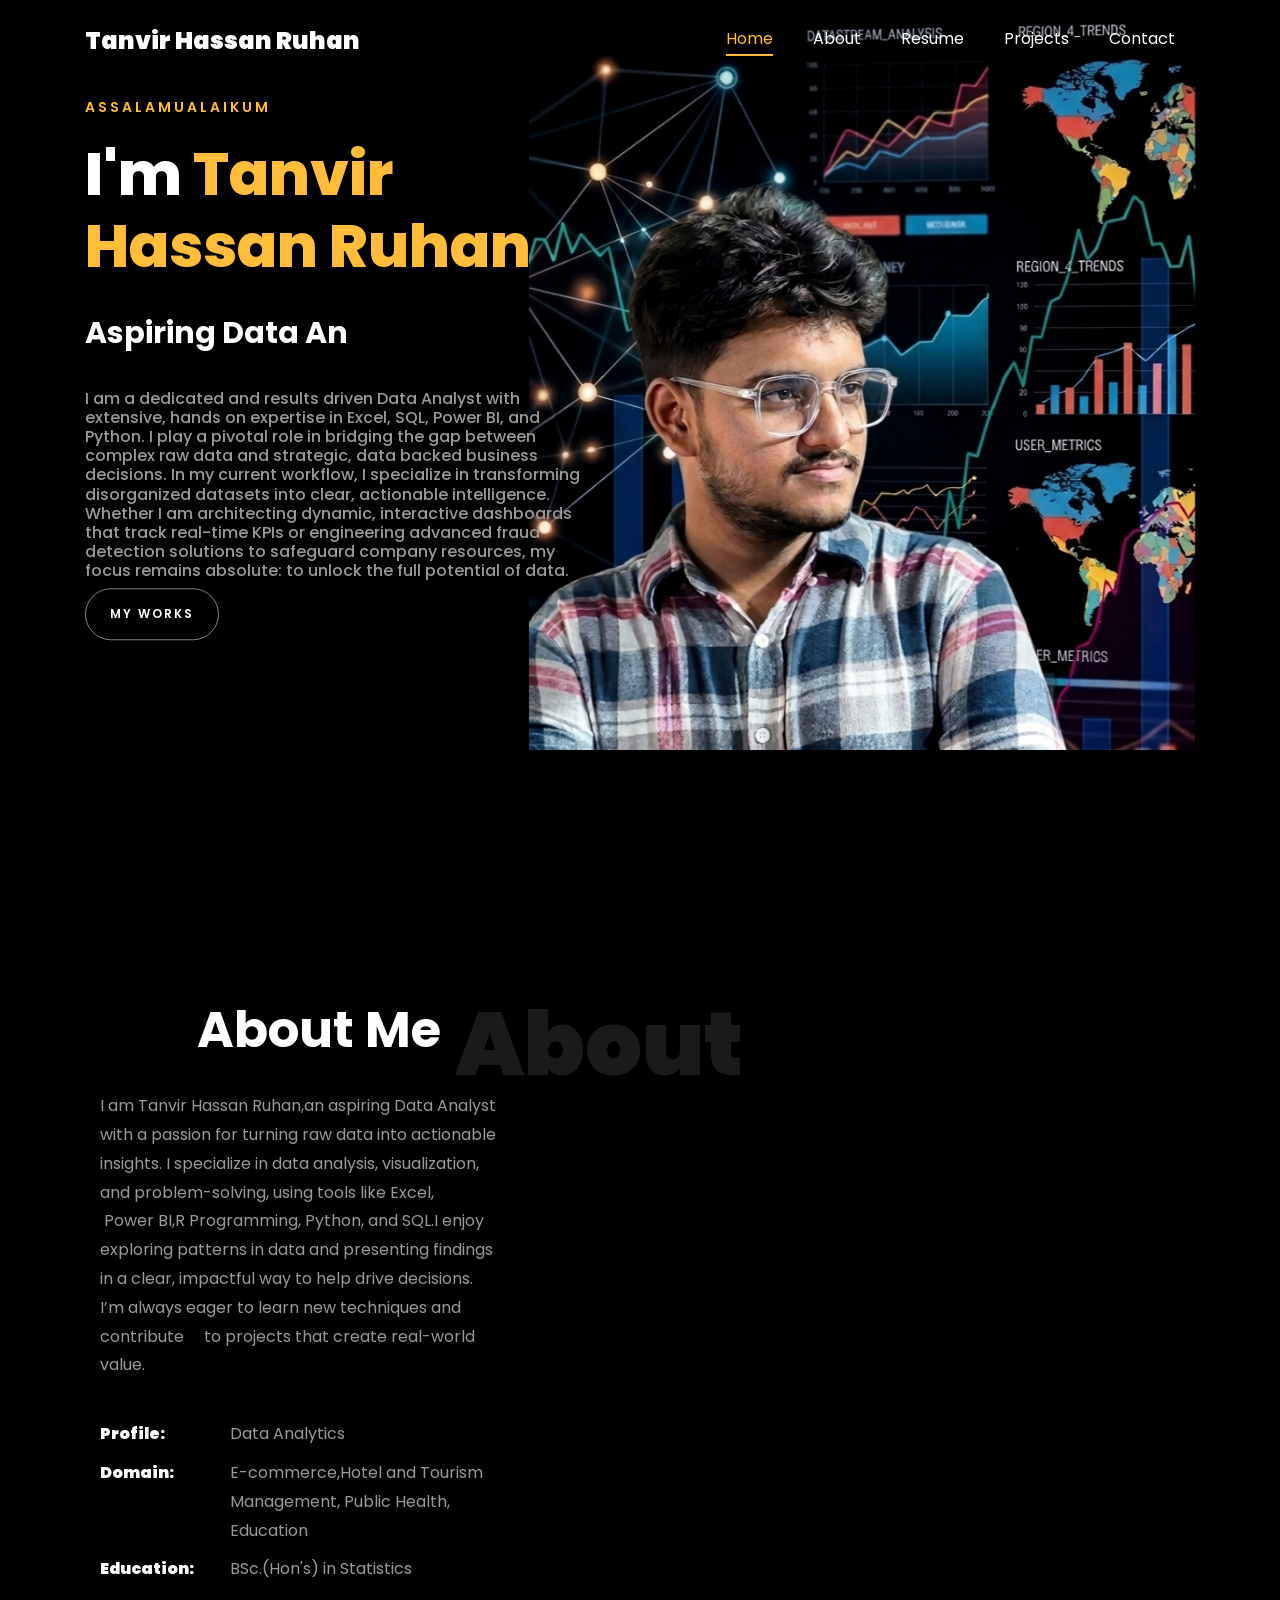
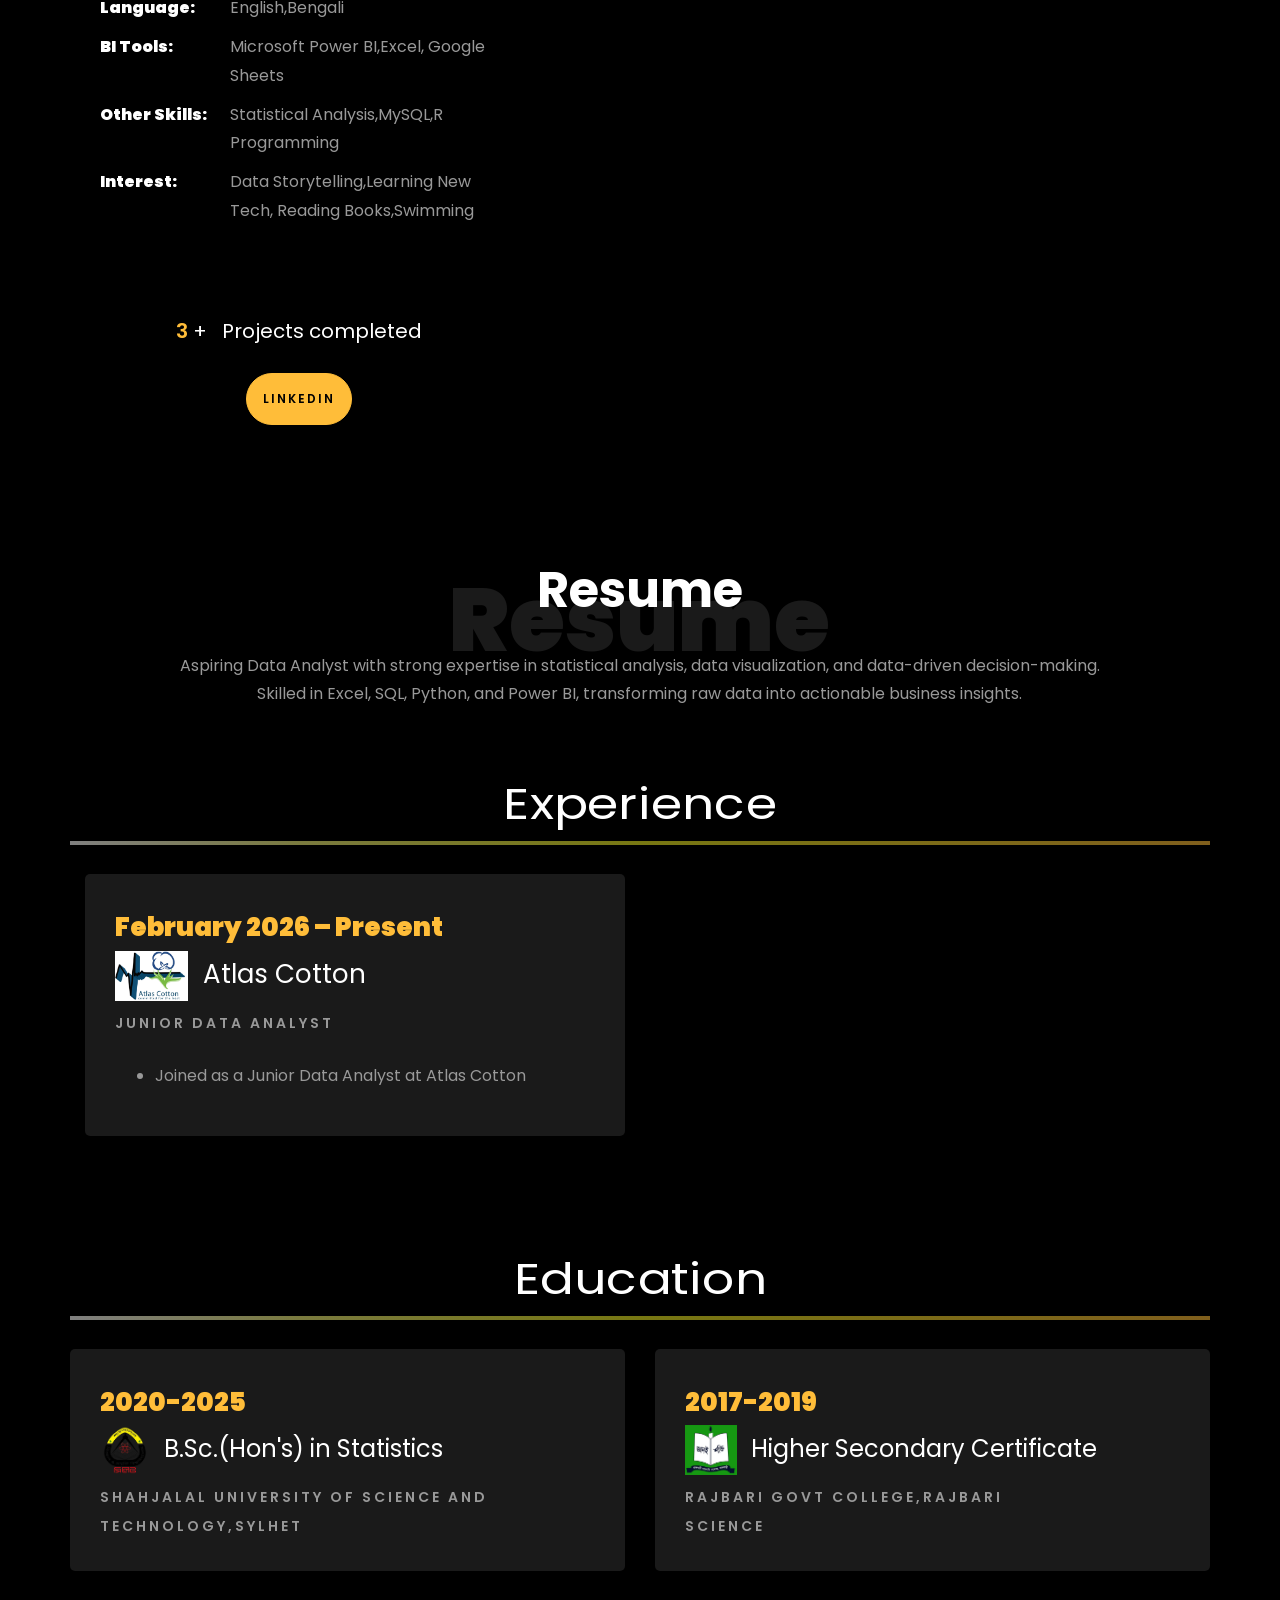
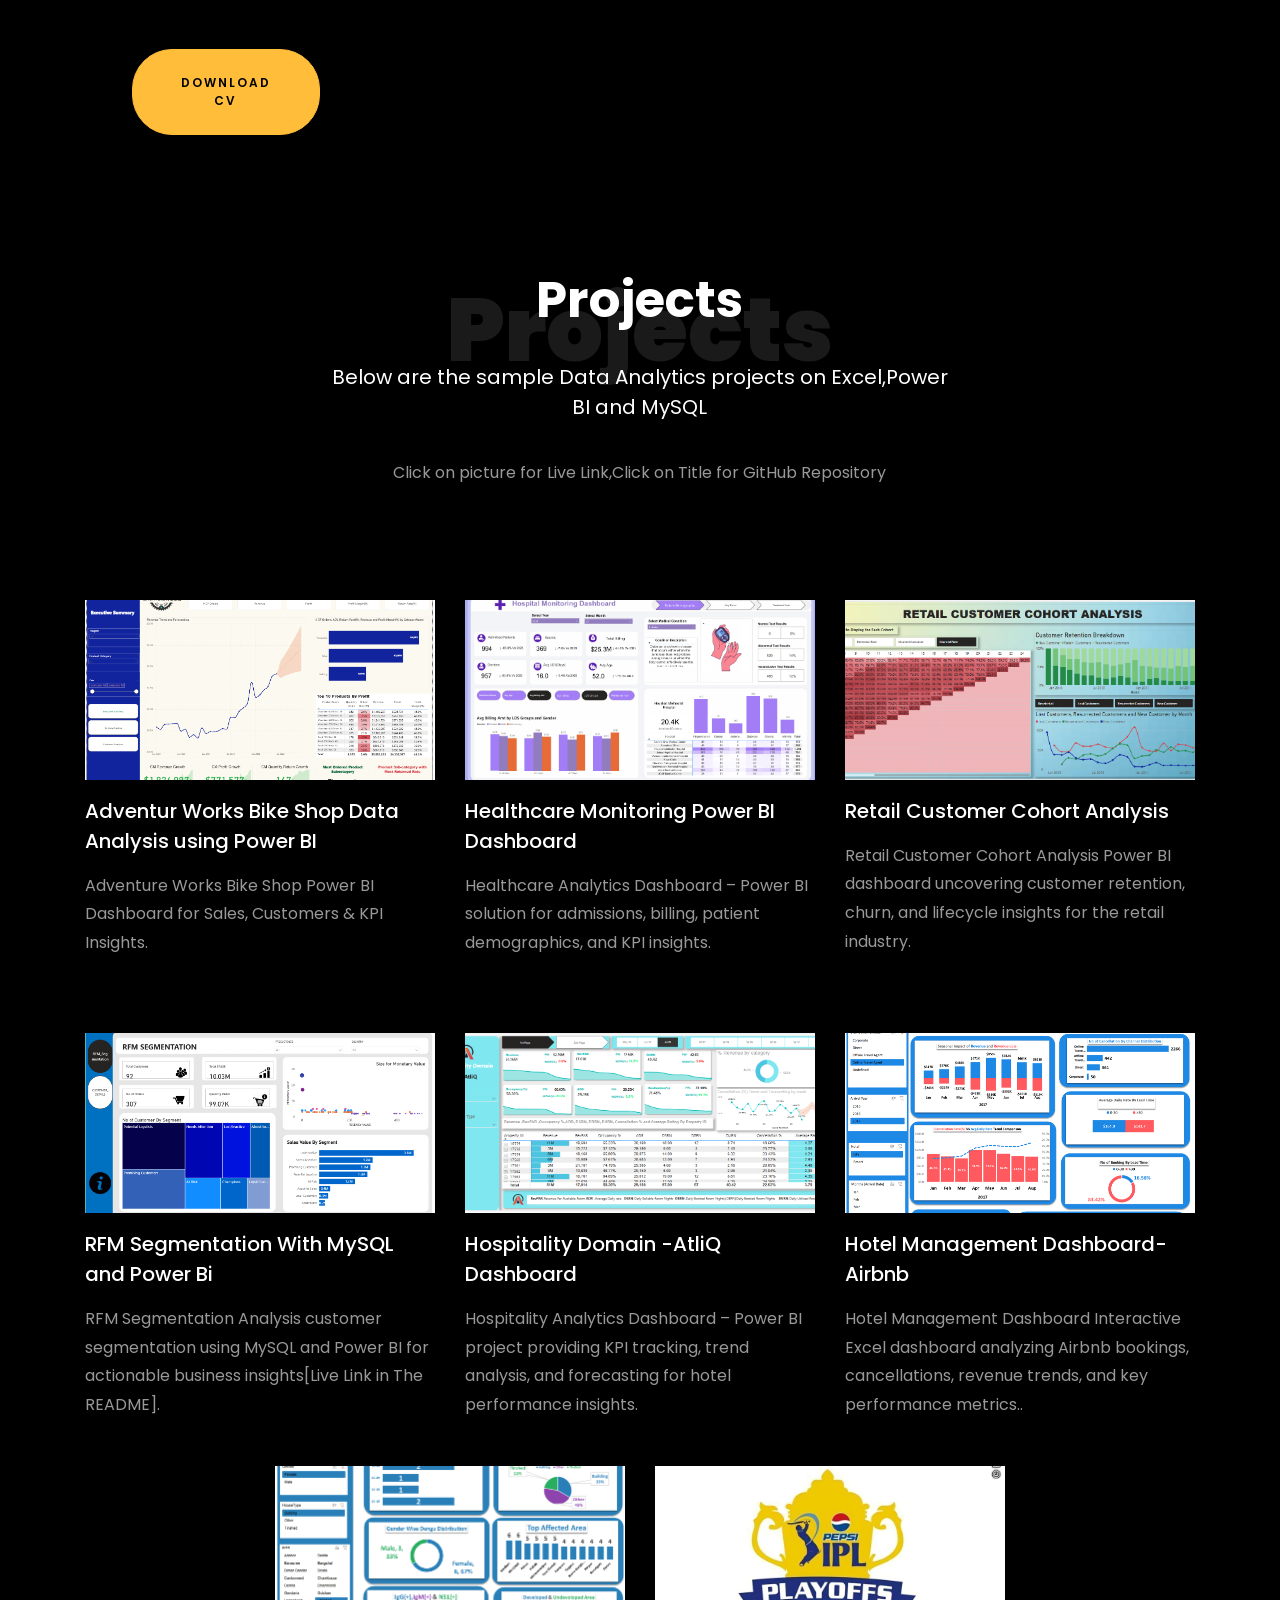
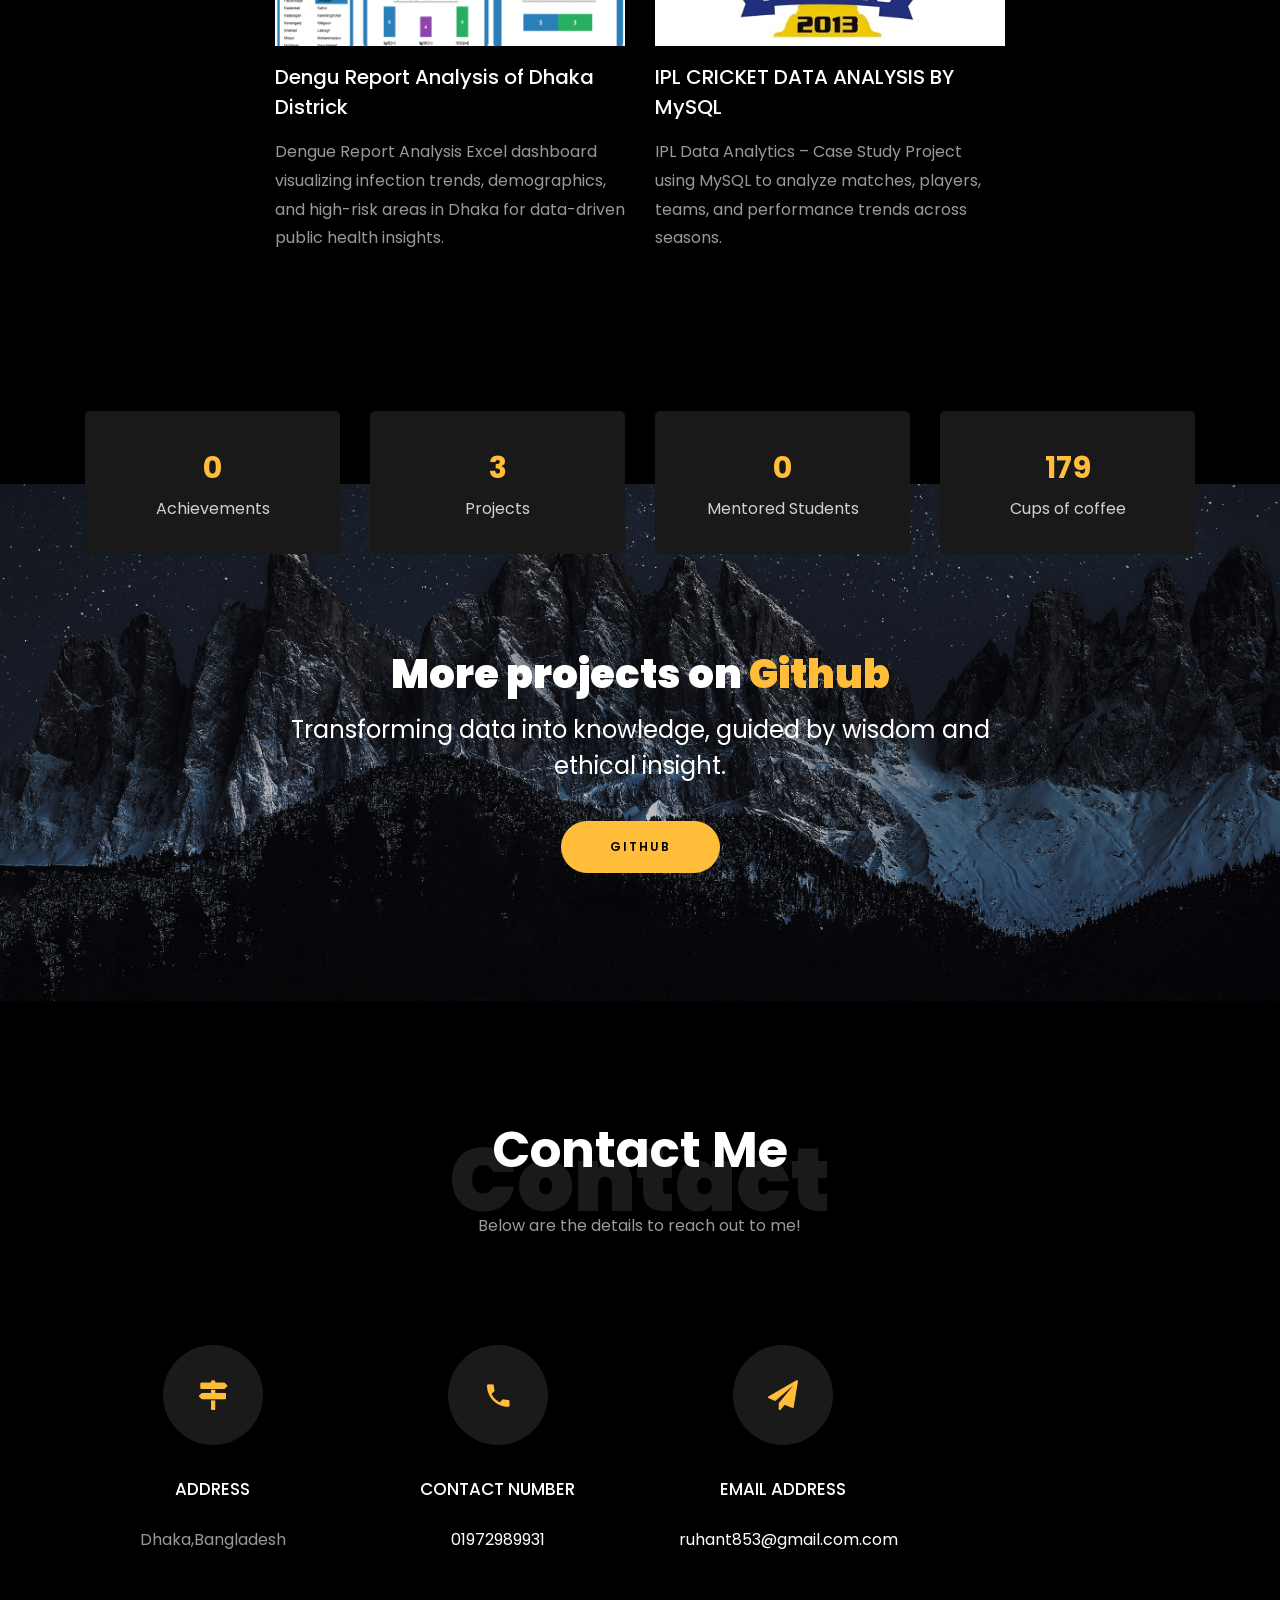
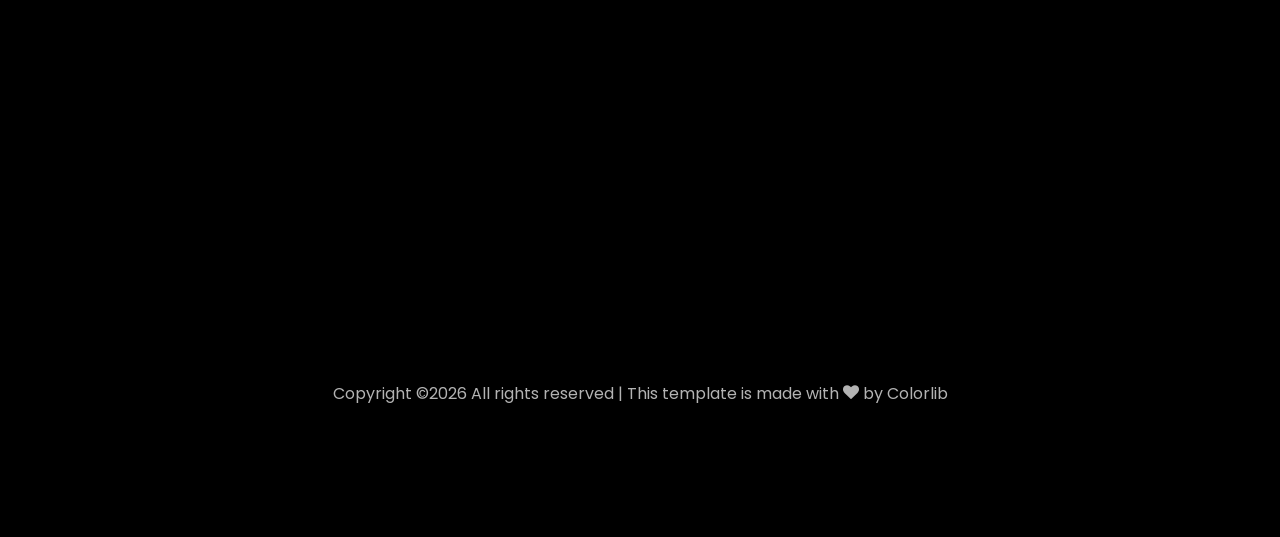
==== index.html @ 919b73e6 "Enhance About Me section styling Updated the About Me section with improved styling and alignment." ====
<!DOCTYPE html>
<html lang="en">
  <head>
    <title>Tanvir Hassan Ruhan – Data Analyst | Excel | Power BI | Python</title>
    <meta name="description" content="Tanvir Hassan Ruhan – Data Analyst specializing in Excel, Power BI, Python, SQL and data visualization.">
    <meta charset="utf-8">
    <meta name="viewport" content="width=device-width, initial-scale=1, shrink-to-fit=no">
    
    <link href="https://fonts.googleapis.com/css?family=Poppins:100,200,300,400,500,600,700,800,900" rel="stylesheet">

    <link rel="stylesheet" href="css/open-iconic-bootstrap.min.css">
    <link rel="stylesheet" href="css/animate.css">
    
    <link rel="stylesheet" href="css/owl.carousel.min.css">
    <link rel="stylesheet" href="css/owl.theme.default.min.css">
    <link rel="stylesheet" href="css/magnific-popup.css">

    <link rel="stylesheet" href="css/aos.css">

    <link rel="stylesheet" href="css/ionicons.min.css">
    
    <link rel="stylesheet" href="css/flaticon.css">
    <link rel="stylesheet" href="css/icomoon.css">
    <link rel="stylesheet" href="css/style.css">



<style>

/*======================================
//--//-->   ABOUT
======================================*/

.about-mf .box-shadow-full {
  padding-top: 4rem;
  padding-bottom: 4rem;
}

.about-mf .about-img {
  margin-bottom: 2rem;
}

.about-mf .about-img img {
  margin-left: 10px;
}


.skill-mf .progress {
  /* background-color: #cde1f8; */
  margin: .5rem 0 1.2rem 0;
  border-radius: 0;
  height: .7rem;
}

.skill-mf .progress .progress-bar {
  height: .7rem;
  background-color: #ffbd39;
}


/* Animation styles */
#typing-animation {
  position: relative;
  font-size: 30px;
  font-weight: bold;
  color: rgb(255, 255, 255);
  overflow: hidden;
  white-space: nowrap;
  animation: typing 3s steps(20, end) infinite;
}

#typing-animation:before {
  content: "";
  /* position: absolute; */
  top: 0;
  left: 0;
  width: 0;
  height: 100%;
  background-color: #ccc;
  animation: typing-cursor 0.5s ease-in-out infinite;
}

@keyframes typing {
  from {
    width: 0;
  }
  to {
    width: 100%;
  }
}

@keyframes typing-cursor {
  from {
    width: 5px;
  }
  to {
    width: 0;
  }
}


/* project image zoom effect */

.zoom-effect {
  overflow: hidden;
  transition: transform 0.3s ease-out;
}

.zoom-effect:hover {
  transform: scale(1.1);
}


</style>


  </head>
  <body data-spy="scroll" data-target=".site-navbar-target" data-offset="300">
	  
	  
    <nav class="navbar navbar-expand-lg navbar-dark ftco_navbar ftco-navbar-light site-navbar-target" id="ftco-navbar">
	    <div class="container">
	      <a class="navbar-brand" href="index.html">Tanvir Hassan Ruhan</a>
	      <button class="navbar-toggler js-fh5co-nav-toggle fh5co-nav-toggle" type="button" data-toggle="collapse" data-target="#ftco-nav" aria-controls="ftco-nav" aria-expanded="false" aria-label="Toggle navigation">
	        <span class="oi oi-menu"></span> Menu
	      </button>

	      <div class="collapse navbar-collapse" id="ftco-nav">
	        <ul class="navbar-nav nav ml-auto">
	          <li class="nav-item"><a href="#home-section" class="nav-link"><span>Home</span></a></li>
	          <li class="nav-item"><a href="#about-section" class="nav-link"><span>About</span></a></li>
	          <li class="nav-item"><a href="#resume-section" class="nav-link"><span>Resume</span></a></li>
	          <li class="nav-item"><a href="#project-section" class="nav-link"><span>Projects</span></a></li>
	          <li class="nav-item"><a href="#contact-section" class="nav-link"><span>Contact</span></a></li>
	        </ul>
	      </div>
	    </div>
	  </nav>
	  <section id="home-section" class="hero">
		  <div class="home-slider  owl-carousel">
	       <div class="slider-item ">
	      	<div class="overlay"></div>
	         <div class="container">
	          <div class="row d-md-flex no-gutters slider-text align-items-end justify-content-end" data-scrollax-parent="true">
	          	<div class="one-third js-fullheight order-md-last img" style="background-image:url(images/Ruhan_pf.png);">
	          	 <div class="overlay"></div>
	          	</div>
		          <div class="one-forth d-flex  align-items-center ftco-animate" data-scrollax=" properties: { translateY: '70%' }">
		          	<div class="text">
		          		<span class="subheading">Assalamualaikum</span>
			            <h1 class="mb-4 mt-3">I'm <span>Tanvir Hassan Ruhan</span></h1>

						<!-- Element to contain animated typing -->
						<span id="typing-animation"></span>

						<script>

						// Initialize the typing animation
						const typingAnimationElement = document.getElementById('typing-animation');

						// Create an array of typing text
						const typingTexts = [
						'Aspiring Data Analyst',
						'Data Science Enthusiast',
						'Statistics Student'
						];

						// Create a function to display the typing animation for a given text
						function playTypingAnimation(text) {
						// Loop through each character and add it to the element
						for (let i = 0; i < text.length; i++) {
							setTimeout(() => {
							typingAnimationElement.textContent += text[i];
							}, i * 200); // Increase the delay to slow down the typing animation
						}

						// Once the animation is complete, reset the text and start over
						setTimeout(() => {
							typingAnimationElement.textContent = '';
							playTypingAnimation(typingTexts[(typingTexts.indexOf(text) + 1) % typingTexts.length]);
						}, text.length * 200);
						}

						// Start the typing animation loop
						playTypingAnimation(typingTexts[0]);

						</script>

						<br>
						<br>
			            <h6>I am a dedicated and results driven Data Analyst with extensive, hands on expertise in Excel, SQL, Power BI, and Python. 
							I play a pivotal role in bridging the gap between complex raw data and strategic, data backed business decisions. 
                            In my current workflow, I specialize in transforming disorganized datasets into clear, actionable intelligence.
							Whether I am architecting dynamic, interactive dashboards that track real-time KPIs or engineering advanced fraud
							detection solutions to safeguard company resources, my focus remains absolute: to unlock the full potential of data.</h6>
						<!-- <h2 class="d-flex" style="margin-bottom: 0">With over 5 years of experience</h2> -->
						<!-- <br> -->
			            <p><a href="https://github.com/TanvirHassanRuhan" class="btn btn-white btn-outline-white py-3 px-4">My works</a></p>
		            </div>
		          </div>
	        	</div>
	        </div>
	      </div>
		</div>
    </section>


 <section class="ftco-about img ftco-section ftco-no-pb" id="about-section">
    	<div class="container">
			<div class="row">
				<div class="row d-flex align-items-stretch">
				<!-- <div class="row d-flex"> -->
					<div class="col-md-6 col-lg-5 d-flex">
						<div class="img-about img d-flex align-items-stretch">
							<div class="overlay">
								<div class="row">
									<div class="col-sm-6 col-md-5">
									  <div class="about-img">
										<img src="round_pic.jpg" class="img-fluid rounded b-shadow-a" alt="">
									  </div>
									</div>
									
					
<div class="container">	
					<div class="col-md-12 col-lg-12 d-flex">
							<div class="col-md-12 heading-section ftco-animate">
								
								<p></p><h1 class="big text-center" style="margin-left: 370px;">About</h1>
								<h2 class="mb-4" style="text-align: center; margin-left: 40px;">About Me</h2>
								
								<p>I am Tanvir Hassan Ruhan,an aspiring Data Analyst with a passion for turning raw data into actionable insights. I specialize in data analysis, visualization, and problem-solving, using tools like Excel, 
								   Power BI,R Programming, Python, and SQL.I enjoy exploring patterns in data and presenting findings in a clear, impactful way to help drive decisions. I’m always eager to learn new techniques and contribute 
								   to projects that create real-world value.</p>
								<ul class="about-info mt-4 px-md-0 px-2">
										<li class="d-flex"><span><strong>Profile:</strong></span> <span> Data Analytics</span></li>
										<li class="d-flex"><span><strong>Domain:</strong></span> <span> E-commerce,Hotel and Tourism Management, Public Health, Education</span></li>
										<li class="d-flex"><span><strong>Education:</strong></span> <span>BSc.(Hon's) in Statistics</span></li>
										<li class="d-flex"><span><strong>Language:</strong></span> <span>English,Bengali</span></li>
										<li class="d-flex"><span><strong>BI Tools:</strong></span> <span>Microsoft Power BI,Excel, Google Sheets</span></li>
										<!--<li class="d-flex"><span><strong>Cloud Platforms:</strong></span> <span>Supabase, Google Big Query</span></li>-->
										<li class="d-flex"><span><strong>Other Skills:</strong></span> <span>Statistical Analysis,MySQL,R Programming </span></li>
										<li class="d-flex"><span><strong>Interest:</strong></span> <span>Data Storytelling,Learning New Tech, Reading Books,Swimming</span></li>
								</ul>
									  
							</div>
						</div>


<div class="counter-wrap ftco-animate d-flex justify-content-center mt-5">
							<div class="text text-center">
								<p class="mb-4">
									<span class="number" data-number="10">0</span> <span>+</span>
									<span>&nbsp; Projects completed</span>
								</p>
								<p><a href="https://www.linkedin.com/in/tanvirhassanruhan/" class="btn btn-primary py-3 px-3">LinkedIn</a></p>
							</div>
						</div>
				</div>
			</div>
		</div>
    </section>

	
    <section class="ftco-section ftco-no-pb" id="resume-section">
    	<div class="container">
    		<div class="row justify-content-center pb-5">
          <div class="col-md-10 heading-section text-center ftco-animate">
          	<h1 class="big big-2">Resume</h1>
            <h2 class="mb-4">Resume</h2>
            <p>Aspiring Data Analyst with strong expertise in statistical analysis, data visualization, and data-driven decision-making.
            Skilled in Excel, SQL, Python, and Power BI, transforming raw data into actionable business insights.</p>
          </div>
        </div>

		<div class="row">
			<h1 class="big-4">Experience</h1>
			<div class="underline"></div>
		  </div>
		  <br>
		  
		  <div class="row">
			<!--Junior Data Analyst Atlas Cotton -->
			<div class="col-md-6 mb-4">
				<div class="resume-wrap ftco-animate">
				  <span class="date">February 2026 – Present</span>
				  <h2>
					<img src="./images/atlas_1.jpg" alt="Interactive Cares Logo" style="height: 50px; margin-right: 8px; vertical-align: middle;">
					Atlas Cotton
				  </h2>
				  <span class="position">Junior Data Analyst</span>
				  <p class="mt-4">
					<ul>
					  <li>Joined as a Junior Data Analyst at Atlas Cotton </li>
					</ul>
				  </p>
				</div>
			  </div>
			  </div>
			  <br>
			  <br>
			  <div class="row">
				
			<h1 class="big-4">Education</h1>
			<div class="underline"></div>
		  </div>
		  <br>
		  
		  <div class="row">
			  
			<div class="row">
    			<div class="col-md-6">
    				<div class="resume-wrap ftco-animate">
    					<span class="date">2020-2025</span>
    					<h4>
				  <img src="./images/sust's logo.png" alt="SUST Logo" style="height: 50px; vertical-align: middle; margin-right: 8px;">
				  B.Sc.(Hon's) in Statistics
				</h4>
    					<span class="position">Shahjalal University Of Science and Technology,Sylhet</span>
    				</div>
    			</div>

    			<div class="col-md-6">
    				<div class="resume-wrap ftco-animate">
    					<span class="date">2017-2019</span>
							<h4>
				  <img src="./images/rgc logo.jpeg" alt="RGC Logo" style="height: 50px; vertical-align: middle; margin-right: 8px;">
				  Higher Secondary Certificate</h4>
    					<span class="position">Rajbari Govt College,Rajbari <br>Science</span> 
    				</div>
				</div>
    		</div>

    		<div class="row justify-content-center mt-5">
    			<div class="col-md-6 text-center ftco-animate">
    				<p><a href="https://drive.google.com/file/d/1eXr3Oh_aW0cfefBvZ_cPNdTDpq9hXvm4/view?usp=drive_link"class="btn btn-primary py-4 px-5">Download CV</a></p>
    			</div>
    		</div>
    	</div>
    </section>

   

    <section class="ftco-section" id="project-section">
      <div class="container">
        <div class="row justify-content-center mb-5 pb-5">
          <div class="col-md-7 heading-section text-center ftco-animate">
            <h1 class="big big-2">Projects</h1>
            <h2 class="mb-4">Projects</h2>
            <p><h5>Below are the sample Data Analytics projects on Excel,Power BI and MySQL</h5><br>Click on picture for Live Link,Click on Title for GitHub Repository  </p>
          </div>
        </div>
        <div class="row d-flex">
          <div class="col-md-4 d-flex ftco-animate">
          	<div class="blog-entry justify-content-end">
              <a href="https://app.powerbi.com/view?r=eyJrIjoiYmM1ODg3ZjQtMjEyMS00NzBjLTkzYmMtMTRmOWY1ZTU2OThjIiwidCI6IjdhMThiNjQyLTYyMTktNDM2My1hZjBlLWFhY2RiODZmZGQ3ZiJ9"  class="block-20 zoom-effect" style="background-image: url('images/pr_1.png');">
              </a>
              <div class="text mt-3 float-right d-block">

                <h3 class="heading"><a href="https://github.com/TanvirHassanRuhan/Adventure-Works-Bike-Shop-Data-Analysis-">Adventur Works Bike Shop Data Analysis using Power BI</a></h3>
                <p>Adventure Works Bike Shop Power BI Dashboard for Sales, Customers & KPI Insights.</p>
              </div>
            </div>
          </div>
          <div class="col-md-4 d-flex ftco-animate">
          	<div class="blog-entry justify-content-end">
              <a href="https://app.powerbi.com/view?r=eyJrIjoiYWQyODVlMTYtYmI3Yy00NjA5LTllNzItYmE4MjFmNjQ0ZWNjIiwidCI6IjdhMThiNjQyLTYyMTktNDM2My1hZjBlLWFhY2RiODZmZGQ3ZiJ9" class="block-20 zoom-effect" style="background-image: url('images/pr_2.png');">
              </a>
              <div class="text mt-3 float-right d-block">

                <h3 class="heading"><a href="https://github.com/TanvirHassanRuhan/Healthcate-Monitoring-Dashboard">Healthcare Monitoring Power BI Dashboard</a></h3>
                <p>Healthcare Analytics Dashboard – Power BI solution for admissions, billing, patient demographics, and KPI insights.</p>
              </div>
            </div>
          </div>
          <div class="col-md-4 d-flex ftco-animate">
          	<div class="blog-entry">
              <a href="https://app.powerbi.com/view?r=eyJrIjoiZTBmNWMwMzctODAyMy00MGVlLTlkZjUtNzUzYzI1NmRkNDYxIiwidCI6IjdhMThiNjQyLTYyMTktNDM2My1hZjBlLWFhY2RiODZmZGQ3ZiJ9" class="block-20 zoom-effect" style="background-image: url('images/pr_30.png');">
              </a>
              <div class="text mt-3 float-right d-block">

                <h3 class="heading"><a href="https://github.com/TanvirHassanRuhan/Retail-Customer-Cohort-Analysis-">Retail Customer Cohort Analysis</a></h3>
                <p>Retail Customer Cohort Analysis Power BI dashboard uncovering customer retention, churn, and lifecycle insights for the retail industry.</p>
              </div>
            </div>
          </div>
        </div>
	<br>
		<!-- added justify-content-center to center align the last two projects -->
		<div class="row d-flex justify-content-center">  
			<div class="col-md-4 d-flex ftco-animate">
				<div class="blog-entry justify-content-end">
				<a href="https://app.powerbi.com/view?r=eyJrIjoiYmU1NTY2NTEtYzIwMy00YzNjLWExNGEtNDM1ODYyODI4ZmI2IiwidCI6IjdhMThiNjQyLTYyMTktNDM2My1hZjBlLWFhY2RiODZmZGQ3ZiJ9" class="block-20 zoom-effect" style="background-image: url('images/pr_40.png');">
				</a>
				<div class="text mt-3 float-right d-block">
  
				  <h3 class="heading"><a href="https://github.com/TanvirHassanRuhan/RFM-Segmentations-with-MySQL-and-Power-BI/blob/main/README.md">RFM Segmentation With MySQL and Power Bi</a></h3>
				  <p>RFM Segmentation Analysis  customer segmentation using MySQL and Power BI for actionable business insights[Live Link in The README].</p>
				</div>
			  </div>
			</div>
			<div class="col-md-4 d-flex ftco-animate">
				<div class="blog-entry justify-content-end">
				<a href="https://app.powerbi.com/view?r=eyJrIjoiNTBkYzAyOTUtNjMyNi00YzNjLTliZDAtMjJiODgwMDQ4NmQ5IiwidCI6IjdhMThiNjQyLTYyMTktNDM2My1hZjBlLWFhY2RiODZmZGQ3ZiJ9" class="block-20 zoom-effect" style="background-image: url('images/pr_50.png');">
				</a>
				<div class="text mt-3 float-right d-block">
  
				  <h3 class="heading"><a href="https://github.com/TanvirHassanRuhan/Hospitality-Domain--AtliQ--Dashboard">Hospitality Domain -AtliQ Dashboard</h3> </a></h3>
				  <p>Hospitality Analytics Dashboard – Power BI project providing KPI tracking, trend analysis, and forecasting for hotel performance insights.</p>
				</div>
			  </div>
			</div>

			<div class="col-md-4 d-flex ftco-animate">
				<div class="blog-entry justify-content-end">
				<a href="https://github.com/TanvirHassanRuhan/Hotel-Management-Dashboard--airbnb" class="block-20 zoom-effect" style="background-image: url('images/pr_6.png');">
				</a>
				<div class="text mt-3 float-right d-block">
  
				  <h3 class="heading"><a href="https://github.com/TanvirHassanRuhan/Hotel-Management-Dashboard--airbnb">Hotel Management Dashboard-Airbnb</h3> </a></h3>
				  <p>Hotel Management Dashboard  Interactive Excel dashboard analyzing Airbnb bookings, cancellations, revenue trends, and key performance metrics..</p>
				</div>
			  </div>
			</div>

			<div class="col-md-4 d-flex ftco-animate">
				<div class="blog-entry justify-content-end">
				<a href="https://github.com/TanvirHassanRuhan/Dengu-Report-Analysis-of-Dhaka-District-Dashboard" class="block-20 zoom-effect" style="background-image: url('images/pr_70.png');">
				</a>
				<div class="text mt-3 float-right d-block">
  
				  <h3 class="heading"><a href="http://github.com/TanvirHassanRuhan/Dengu-Report-Analysis-of-Dhaka-District-Dashboard">Dengu Report Analysis of Dhaka Districk</h3> </a></h3>
				  <p>Dengue Report Analysis Excel dashboard visualizing infection trends, demographics, and high-risk areas in Dhaka for data-driven public health insights.</p>
				</div>
			  </div>
			</div>


<div class="col-md-4 d-flex ftco-animate">
				<div class="blog-entry justify-content-end">
				<a href="https://github.com/TanvirHassanRuhan/IPL-CRECKET-DATA-ANALYSIS-BY-MySQL" class="block-20 zoom-effect" style="background-image: url('images/pr_5.png');">
				</a>
				<div class="text mt-3 float-right d-block">
  
				  <h3 class="heading"><a href="https://github.com/TanvirHassanRuhan/IPL-CRECKET-DATA-ANALYSIS-BY-MySQL">IPL CRICKET DATA ANALYSIS BY MySQL</a></h3>
				  <p>IPL Data Analytics – Case Study Project using MySQL to analyze matches, players, teams, and performance trends across seasons.</p>
				</div>
			  </div>
			</div>
		 </div>
	  </div>
    </section>

	<section class="ftco-section ftco-no-pt ftco-no-pb ftco-counter img" id="section-counter">
      <div class="container">
		<div class="row d-md-flex align-items-center">
          <div class="col-md d-flex justify-content-center counter-wrap ftco-animate">
            <div class="block-18">
              <div class="text">
                <strong class="number" data-number="0">0</strong>
                <span>Achievements</span>
              </div>
            </div>
          </div>
          <div class="col-md d-flex justify-content-center counter-wrap ftco-animate">
            <div class="block-18">
              <div class="text">
                <strong class="number" data-number="10">0</strong>
                <span>Projects</span>
              </div>
            </div>
          </div>
          <div class="col-md d-flex justify-content-center counter-wrap ftco-animate">
            <div class="block-18">
              <div class="text">
                <strong class="number" data-number="0">0</strong>
                <span>Mentored Students</span>
              </div>
            </div>
          </div>
          <div class="col-md d-flex justify-content-center counter-wrap ftco-animate">
            <div class="block-18">
              <div class="text">
                <strong class="number" data-number="500">0</strong>
                <span>Cups of coffee</span>
              </div>
            </div>
          </div>
        </div>
      </div>
	
	  <div class="ftco-section ftco-hireme img margin-top" style="background-image: url(images/bg_1.jpg)">
			<!-- <div class="container"> -->
				<div class="row justify-content-center">
					<div class="col-md-7 ftco-animate text-center">
						<h2>More projects on<span> Github  </span> </h2>
						<div class="heading"> <h4> Transforming data into knowledge, guided by wisdom and ethical insight. </h4>
						<br>
						<p><a href="https://github.com/TanvirHassanRuhan" class="btn btn-primary py-3 px-5">GitHub</a></p>
						</div>
					</div>
				</div>
			<!-- </div> -->
		</div>
	</section>



    <section class="ftco-section contact-section ftco-no-pb" id="contact-section">
      <div class="container">
      	<div class="row justify-content-center mb-5 pb-3">
          <div class="col-md-7 heading-section text-center ftco-animate">
            <h1 class="big big-2">Contact</h1>
            <h2 class="mb-4">Contact Me</h2>
            <p>Below are the details to reach out to me!</p>
          </div>
        </div>

        <div class="row d-flex contact-info mb-5">
          <div class="col-md-6 col-lg-3 d-flex ftco-animate">
          	<div class="align-self-stretch box p-4 text-center">
          		<div class="icon d-flex align-items-center justify-content-center">
          			<span class="icon-map-signs"></span>
          		</div>
          		<h3 class="mb-4">Address</h3>
	            <p>Dhaka,Bangladesh</p>
	          </div>
          </div>
          <div class="col-md-6 col-lg-3 d-flex ftco-animate">
          	<div class="align-self-stretch box p-4 text-center">
          		<div class="icon d-flex align-items-center justify-content-center">
          			<span class="icon-phone2"></span>
          		</div>
          		<h3 class="mb-4">Contact Number</h3>
	            <p><a href="tel:+8801972989931">01972989931</a></p>
	          </div>
          </div>
          <div class="col-md-6 col-lg-3 d-flex ftco-animate">
          	<div class="align-self-stretch box p-4 text-center">
          		<div class="icon d-flex align-items-center justify-content-center">
          			<span class="icon-paper-plane"></span>
          		</div>
          		<h3 class="mb-4">Email Address</h3>
	            <p><a href="mailto:ruhant853@gmail.com">ruhant853@gmail.com.com</a></p>
	          </div>
          </div>
          <div class="col-md-6 col-lg-3 d-flex ftco-animate">
          	<div class="align-self-stretch box p-4 text-center">
          		<div class="icon d-flex align-items-center justify-content-center">
          			<span class="icon-globe"></span>
          		</div>
          		<h3 class="mb-4">Download Resume</h3>
	            <p><a href="https://drive.google.com/file/d/1eXr3Oh_aW0cfefBvZ_cPNdTDpq9hXvm4/view?usp=drive_link">Resume link</a></p>
	          </div>
          </div>

		  <div class="container">
			<br>
			<br>
			<div class="row justify-content-center">
				<div class="col-md-7 ftco-animate text-center">
					<h2>Have a<span> Question?  </span> <a href="https://docs.google.com/forms/d/1rlWPv5mVNlBruhIGdRjmb6KlxI20ANgCaFBJanrHYLo/edit"class="btn btn-primary py-3 px-5">Click Here</a> </h2>
				</div>
			</div>
				<br>
					<ul class="ftco-footer-social list-unstyled d-flex justify-content-center align-items-center mb-0">
					  <li class="ftco-animate normal-txt">Find me on  </li>
					  <li class="ftco-animate"><a href="https://www.youtube.com/watch?v=tJ3c4Y3QNII&ab_channel=Haseeb%D8%A7%D8%B3%D9%84%D8%A7%D9%85%DA%A9"><span class="icon-youtube"></span></a></li>
					  <li class="ftco-animate"><a href="https://www.linkedin.com/in/tanvirhassanruhan/"><span class="icon-linkedin"></span></a></li>  
					  <li class="ftco-animate"><a href="https://web.facebook.com/tanvirhasan.ruhan.1"><span class="icon-facebook"></span></a></li>
					  <li class="ftco-animate"><a href="https://wa.me/+8801972989931"><span class="icon-whatsapp"></span></a></li>
				      <li class="ftco-animate"><a href="https://www.instagram.com/tanvir_ruhan/"><span class="icon-instagram"></span></a></li>
					</ul>
				<br>
		   </div>
   </div>
 </section>


 
	
    <footer class="ftco-footer ftco-section">
		<div class="container">
		  <div class="row">
			<div class="col-md-12 text-center">
  
			  <p><!-- Link back to Colorlib can't be removed. Template is licensed under CC BY 3.0. -->
	Copyright &copy;<script>document.write(new Date().getFullYear());</script> All rights reserved | This template is made with <i class="icon-heart color-danger" aria-hidden="true"></i> by <a href="https://colorlib.com" target="_blank">Colorlib</a>
	<!-- Link back to Colorlib can't be removed. Template is licensed under CC BY 3.0. --></p>
			</div>
		  </div>
		</div>
	  </footer>


  <!-- loader -->
  <div id="ftco-loader" class="show fullscreen"><svg class="circular" width="48px" height="48px"><circle class="path-bg" cx="24" cy="24" r="22" fill="none" stroke-width="4" stroke="#eeeeee"/><circle class="path" cx="24" cy="24" r="22" fill="none" stroke-width="4" stroke-miterlimit="10" stroke="#F96D00"/></svg></div>


  <script src="js/jquery.min.js"></script>
  <script src="js/jquery-migrate-3.0.1.min.js"></script>
  <script src="js/popper.min.js"></script>
  <script src="js/bootstrap.min.js"></script>
  <script src="js/jquery.easing.1.3.js"></script>
  <script src="js/jquery.waypoints.min.js"></script>
  <script src="js/jquery.stellar.min.js"></script>
  <script src="js/owl.carousel.min.js"></script>
  <script src="js/jquery.magnific-popup.min.js"></script>
  <script src="js/aos.js"></script>
  <script src="js/jquery.animateNumber.min.js"></script>
  <script src="js/scrollax.min.js"></script>
  
  <script src="js/main.js"></script>
    
  </body>
</html>
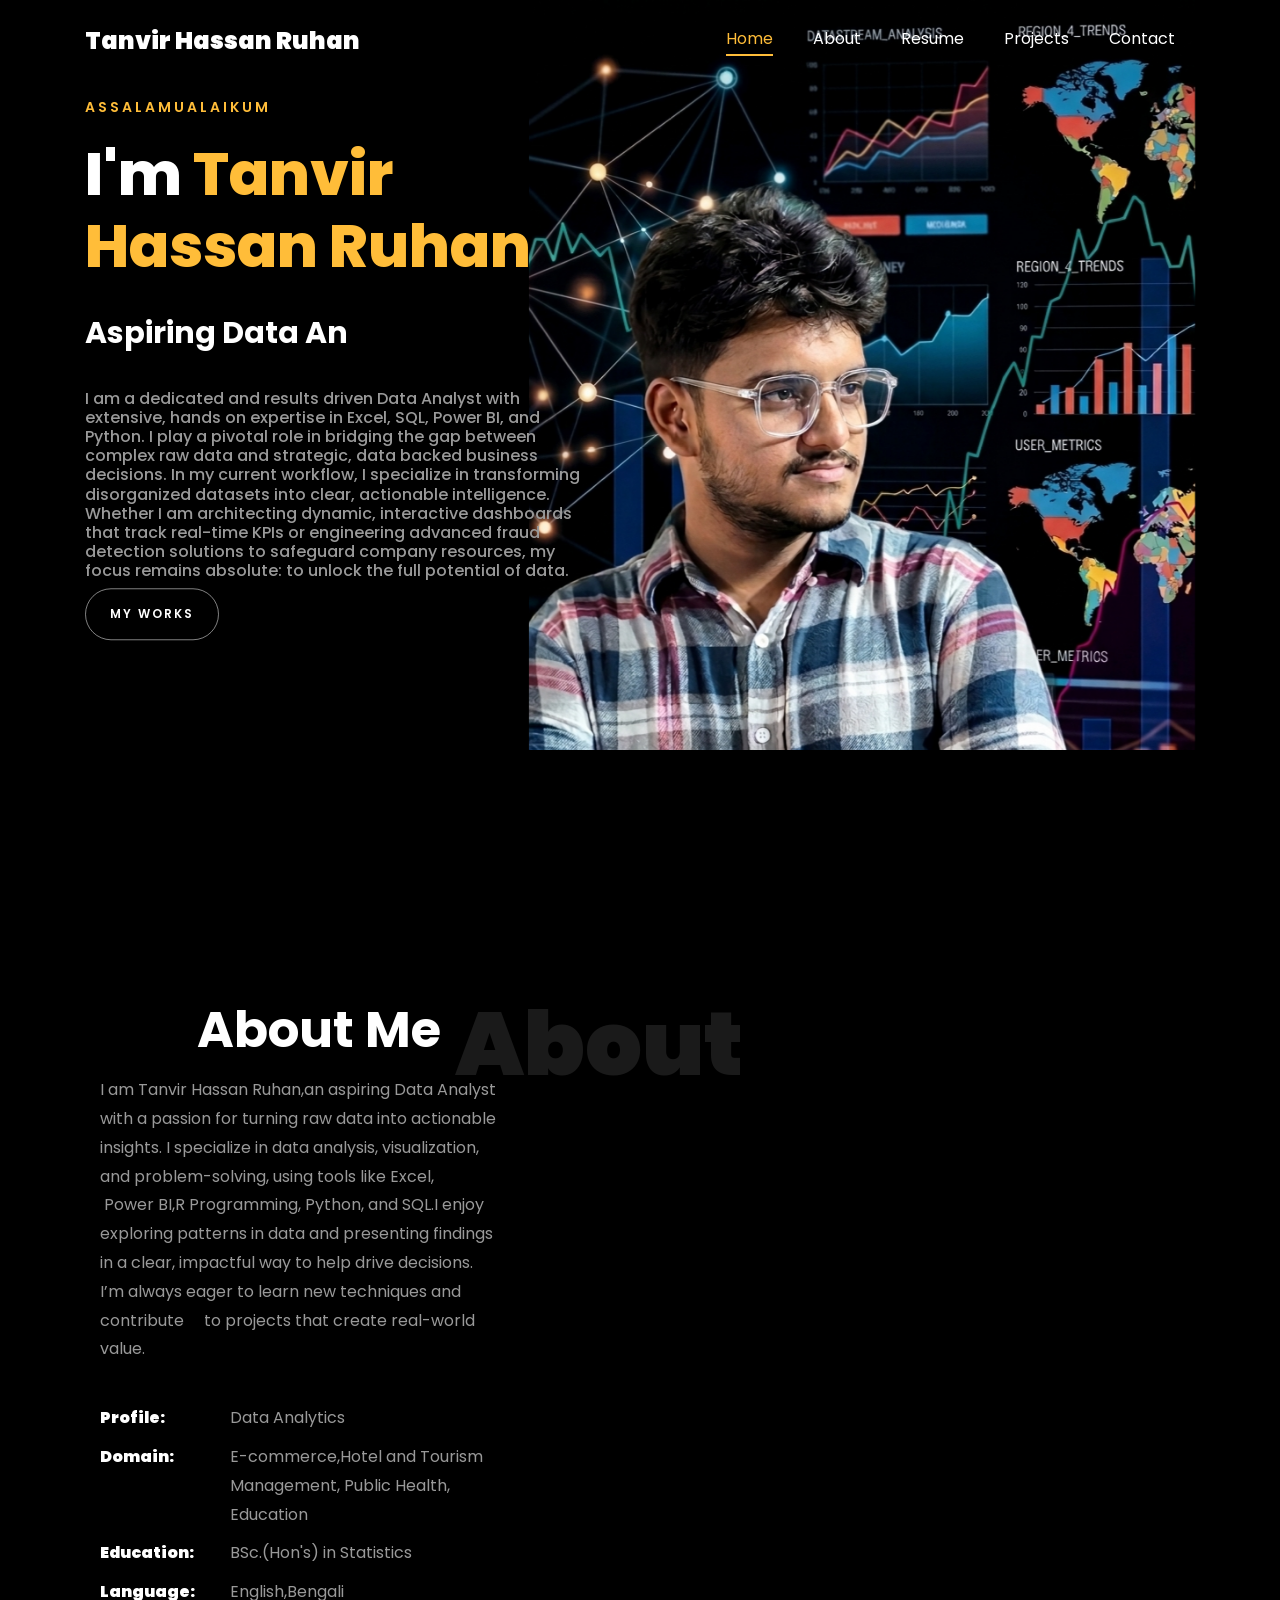
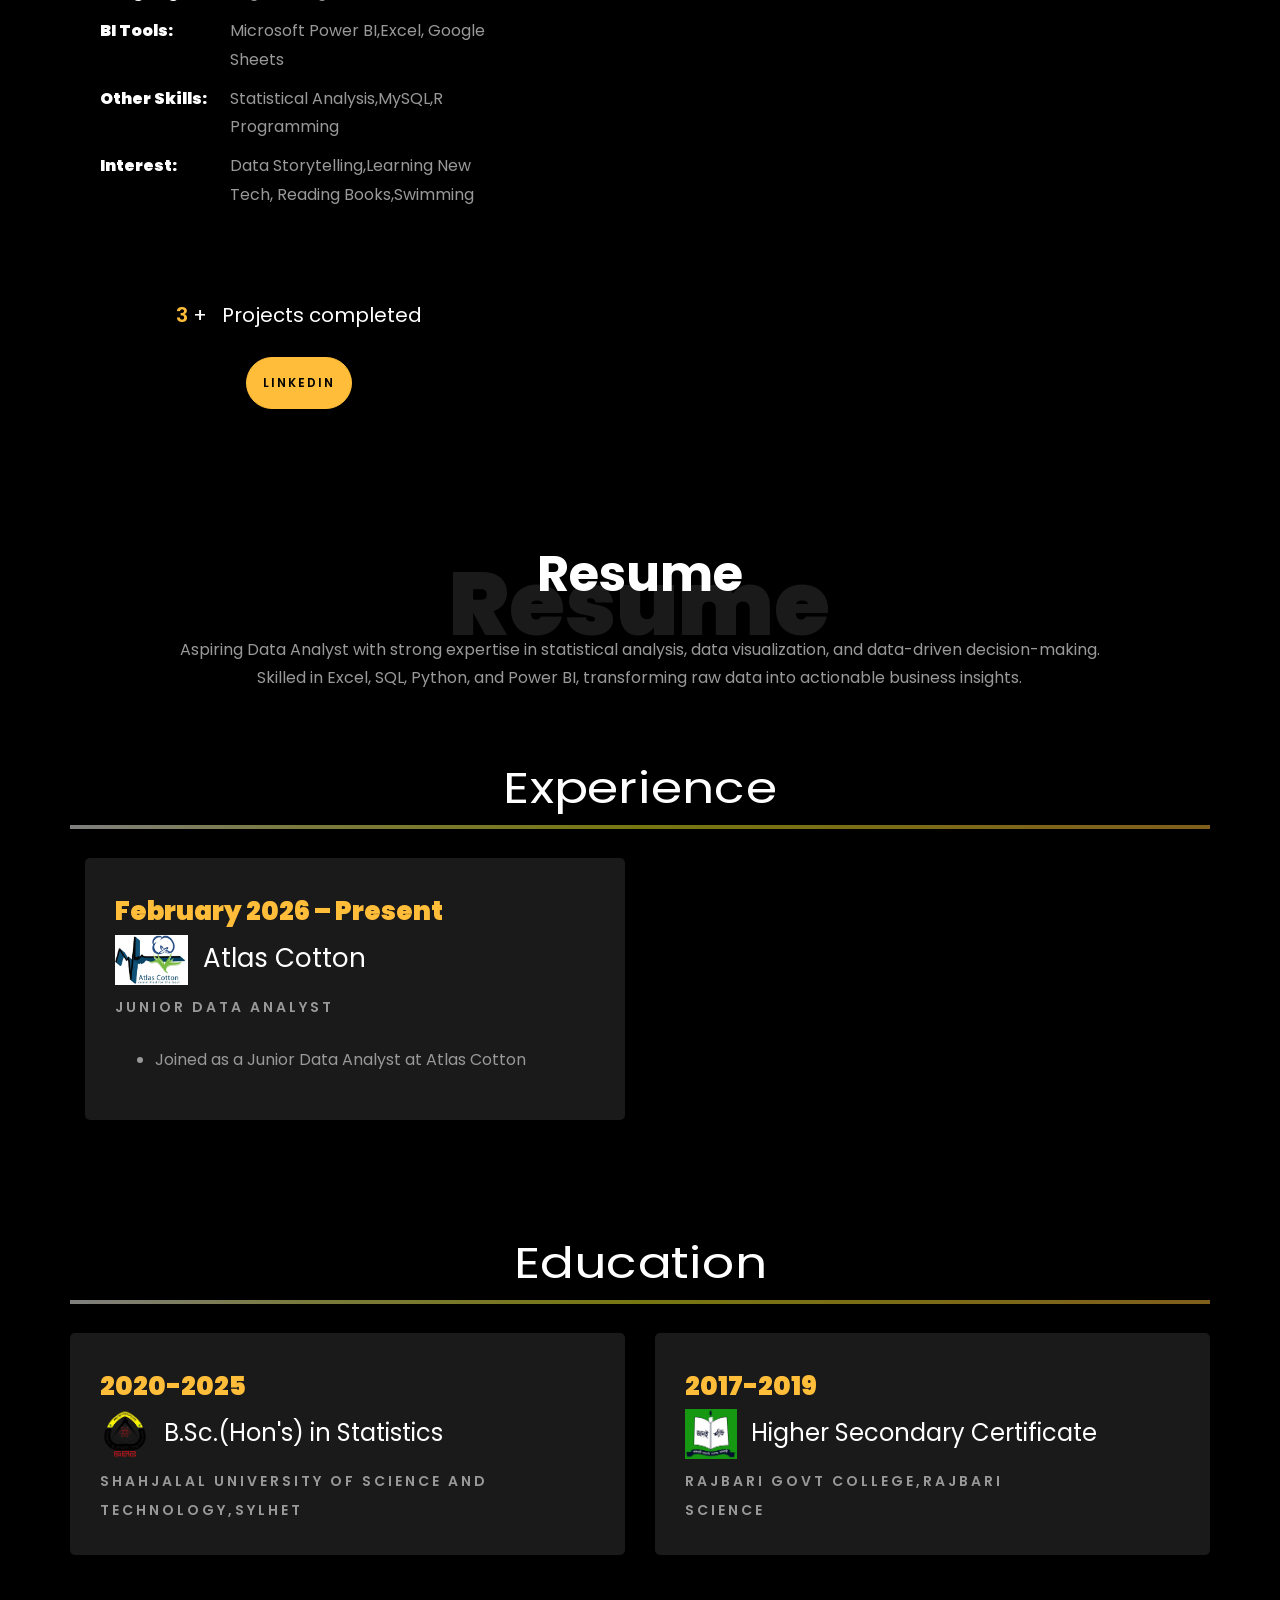
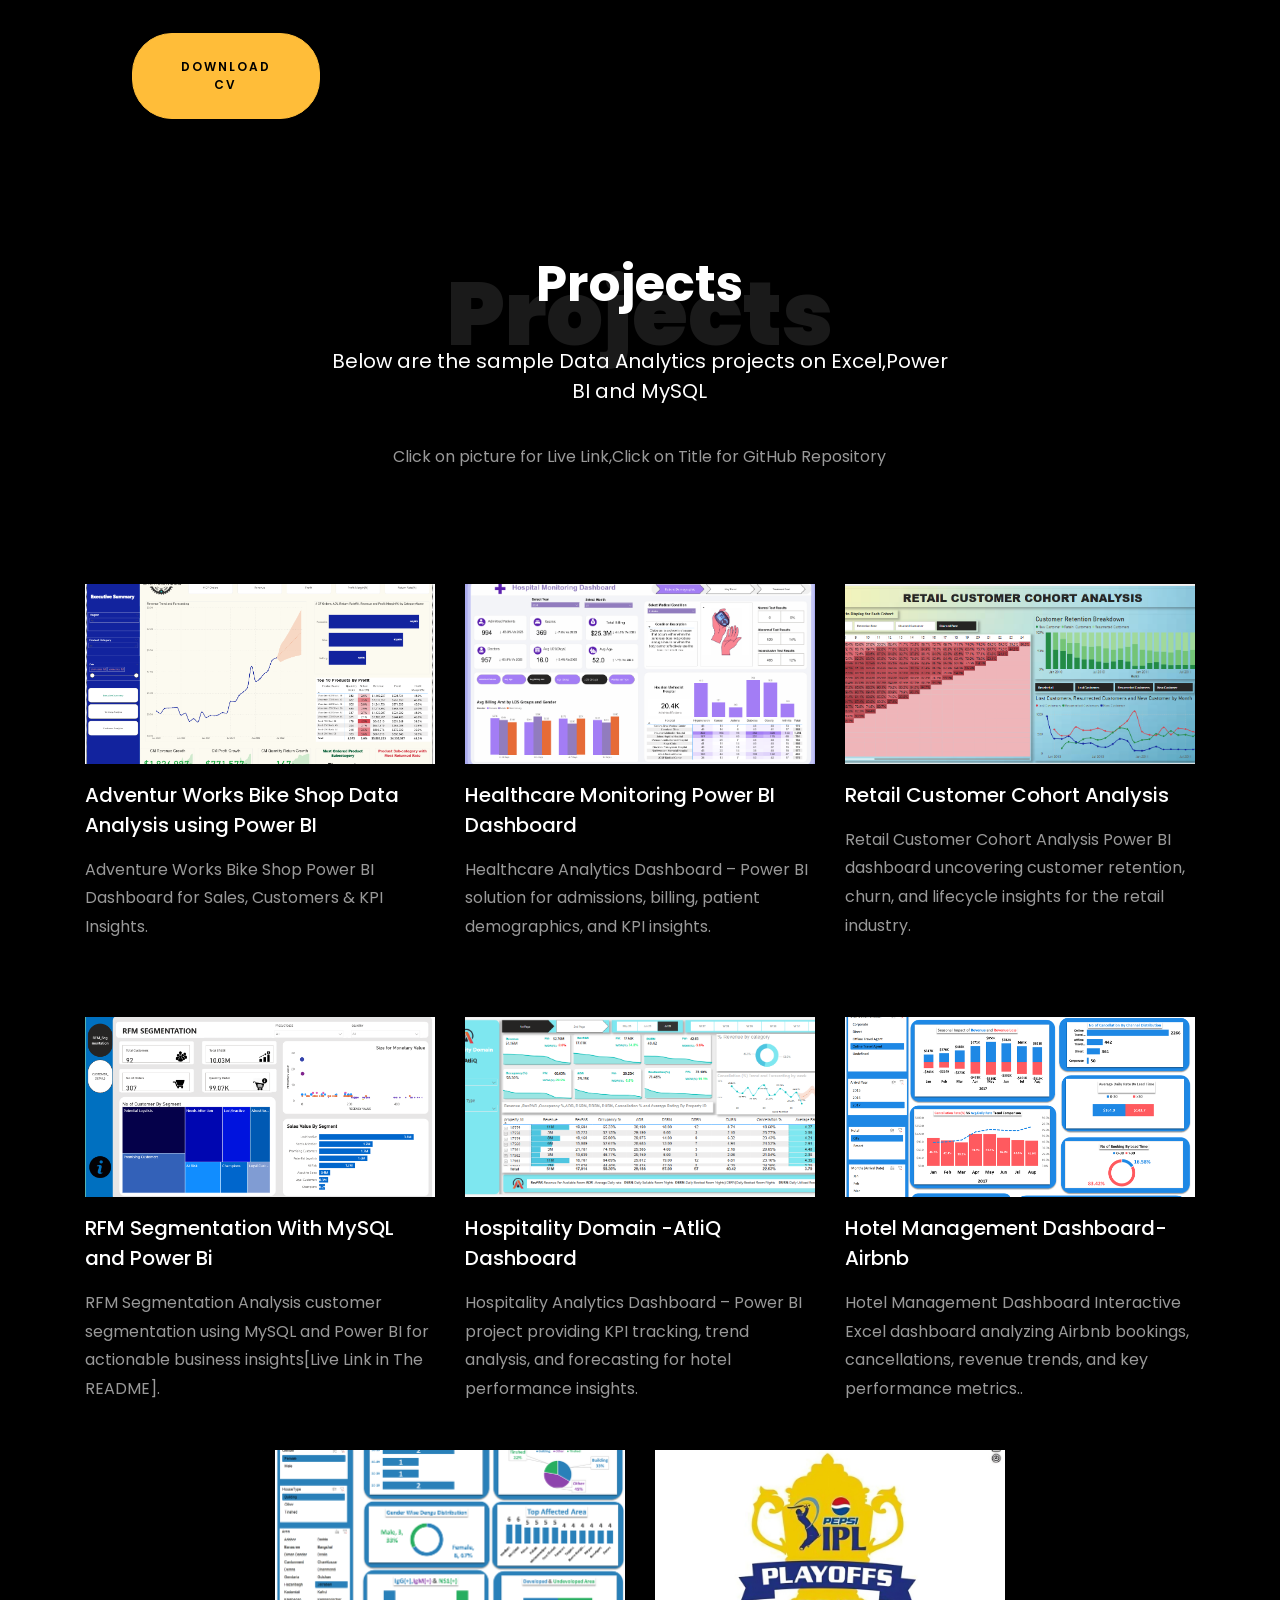
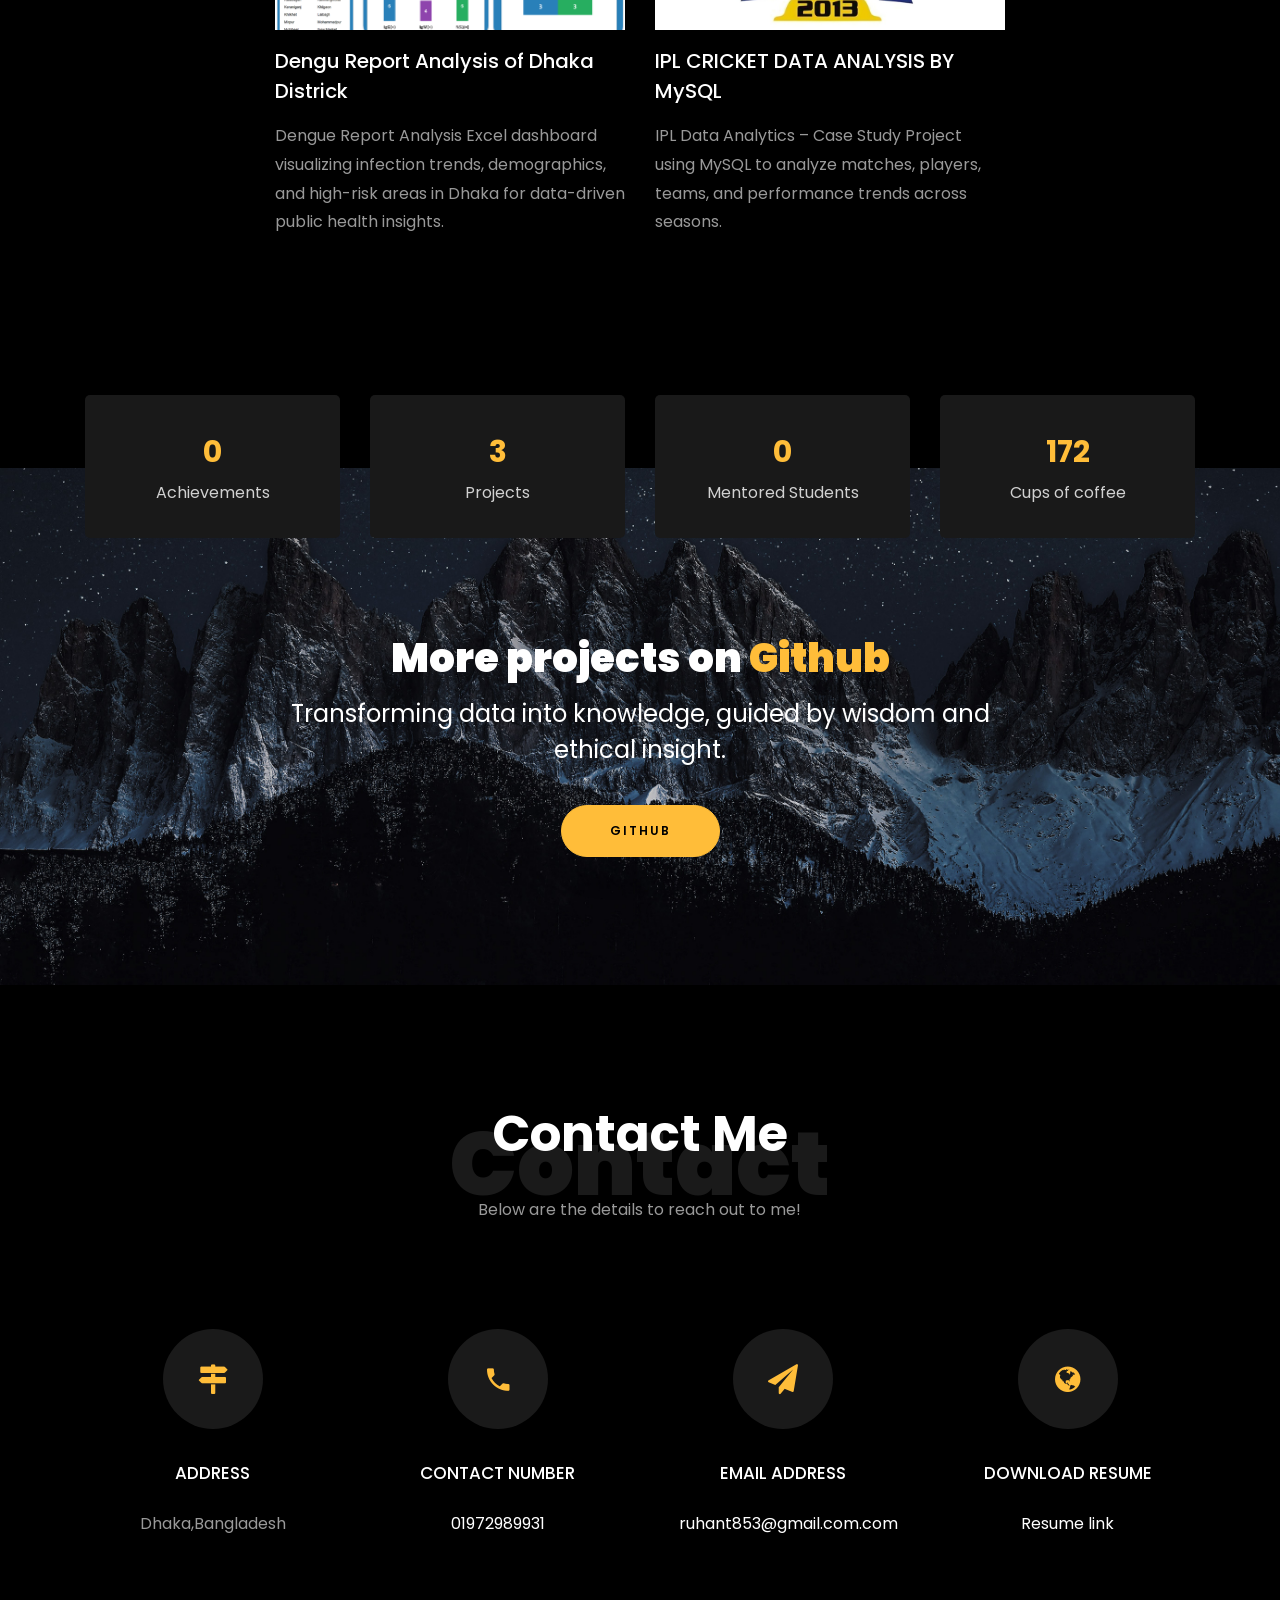
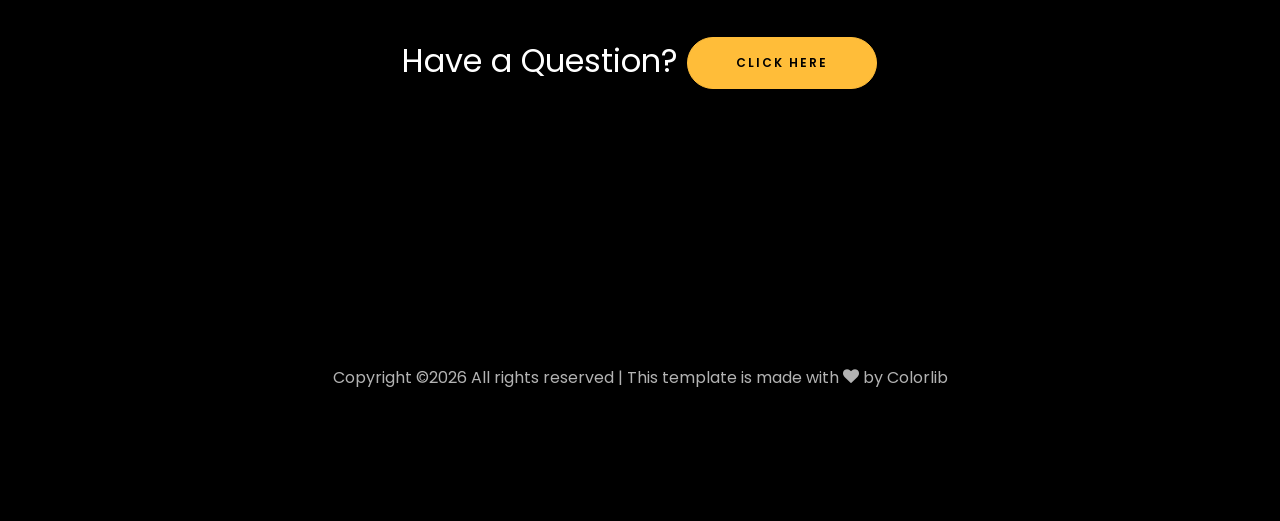
==== commit 78d6f99c: "Change h2 margin from 4 to 10 in About section" ====
--- a/index.html
+++ b/index.html
@@ -226,7 +226,7 @@
 							<div class="col-md-12 heading-section ftco-animate">
 								
 								<p></p><h1 class="big text-center" style="margin-left: 370px;">About</h1>
-								<h2 class="mb-4" style="text-align: center; margin-left: 40px;">About Me</h2>
+								<h2 class="mb-10" style="text-align: center; margin-left: 40px;">About Me</h2>
 								
 								<p>I am Tanvir Hassan Ruhan,an aspiring Data Analyst with a passion for turning raw data into actionable insights. I specialize in data analysis, visualization, and problem-solving, using tools like Excel, 
 								   Power BI,R Programming, Python, and SQL.I enjoy exploring patterns in data and presenting findings in a clear, impactful way to help drive decisions. I’m always eager to learn new techniques and contribute 
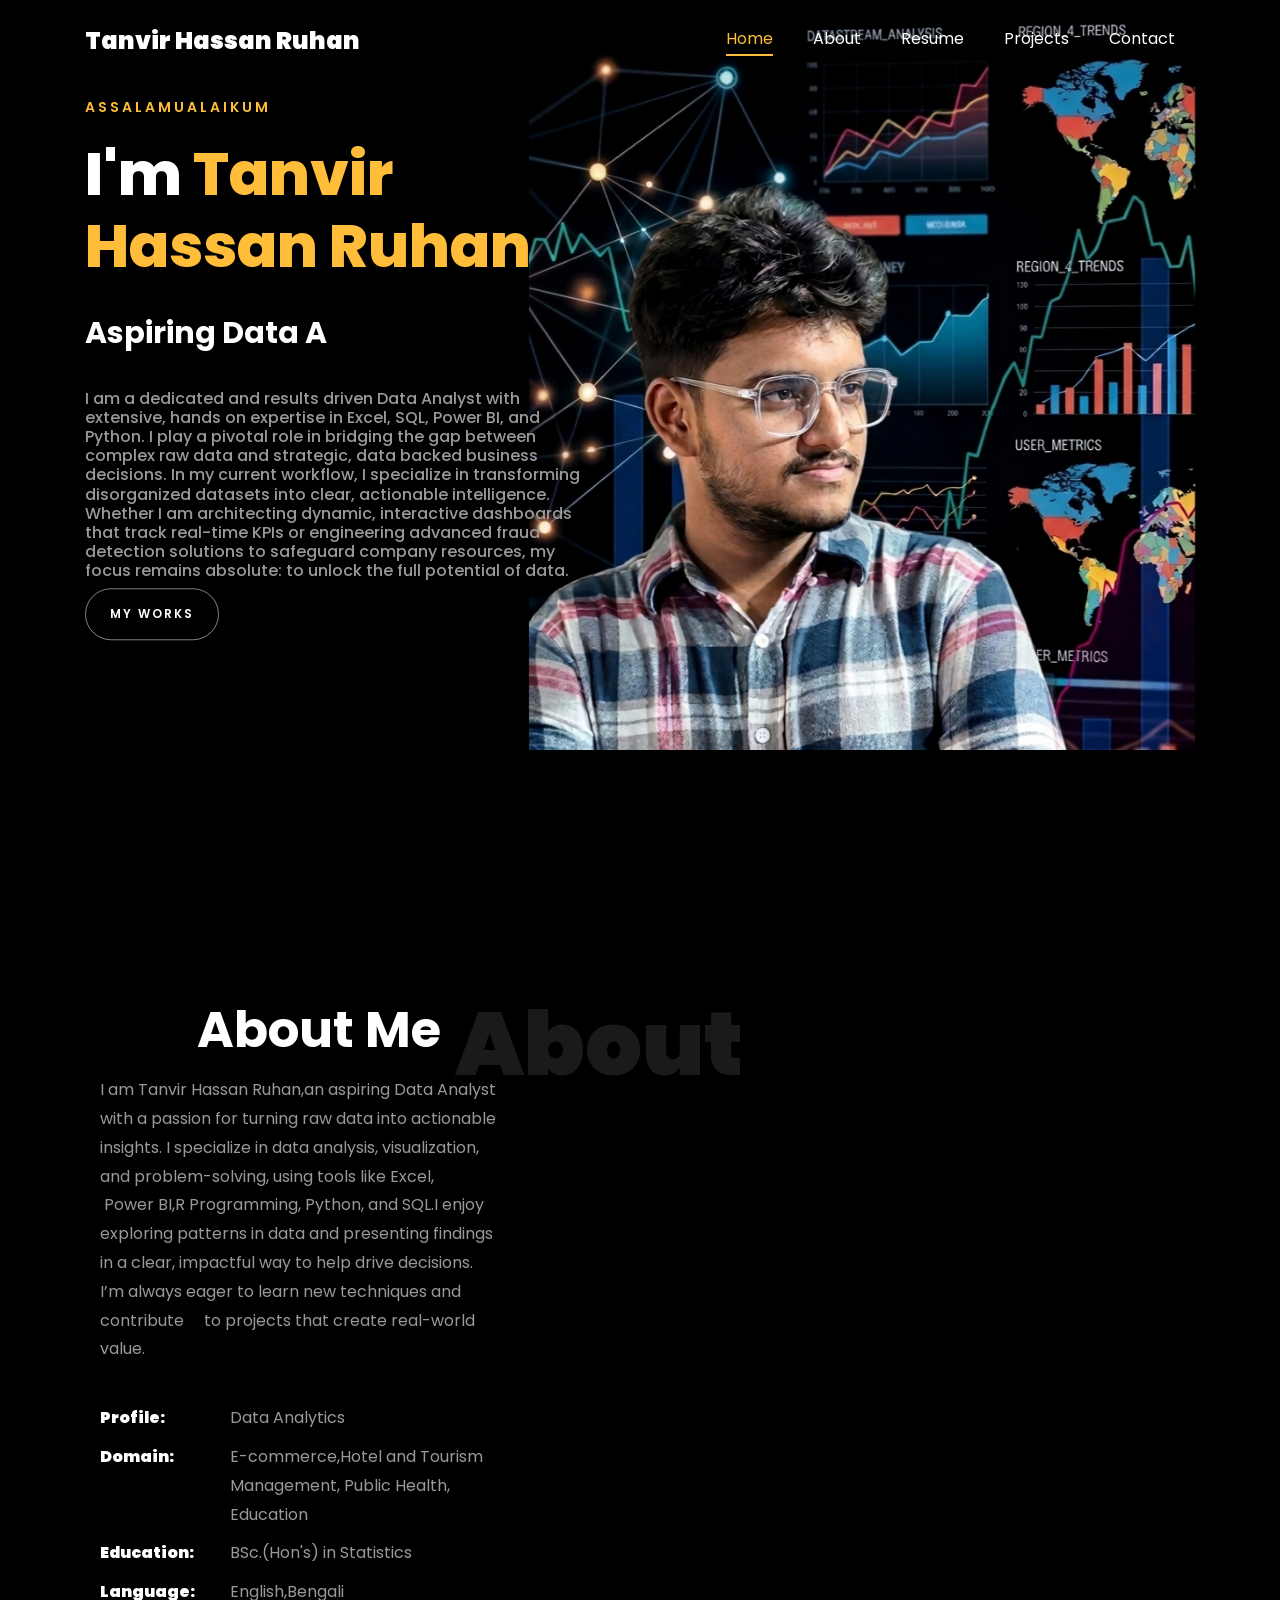
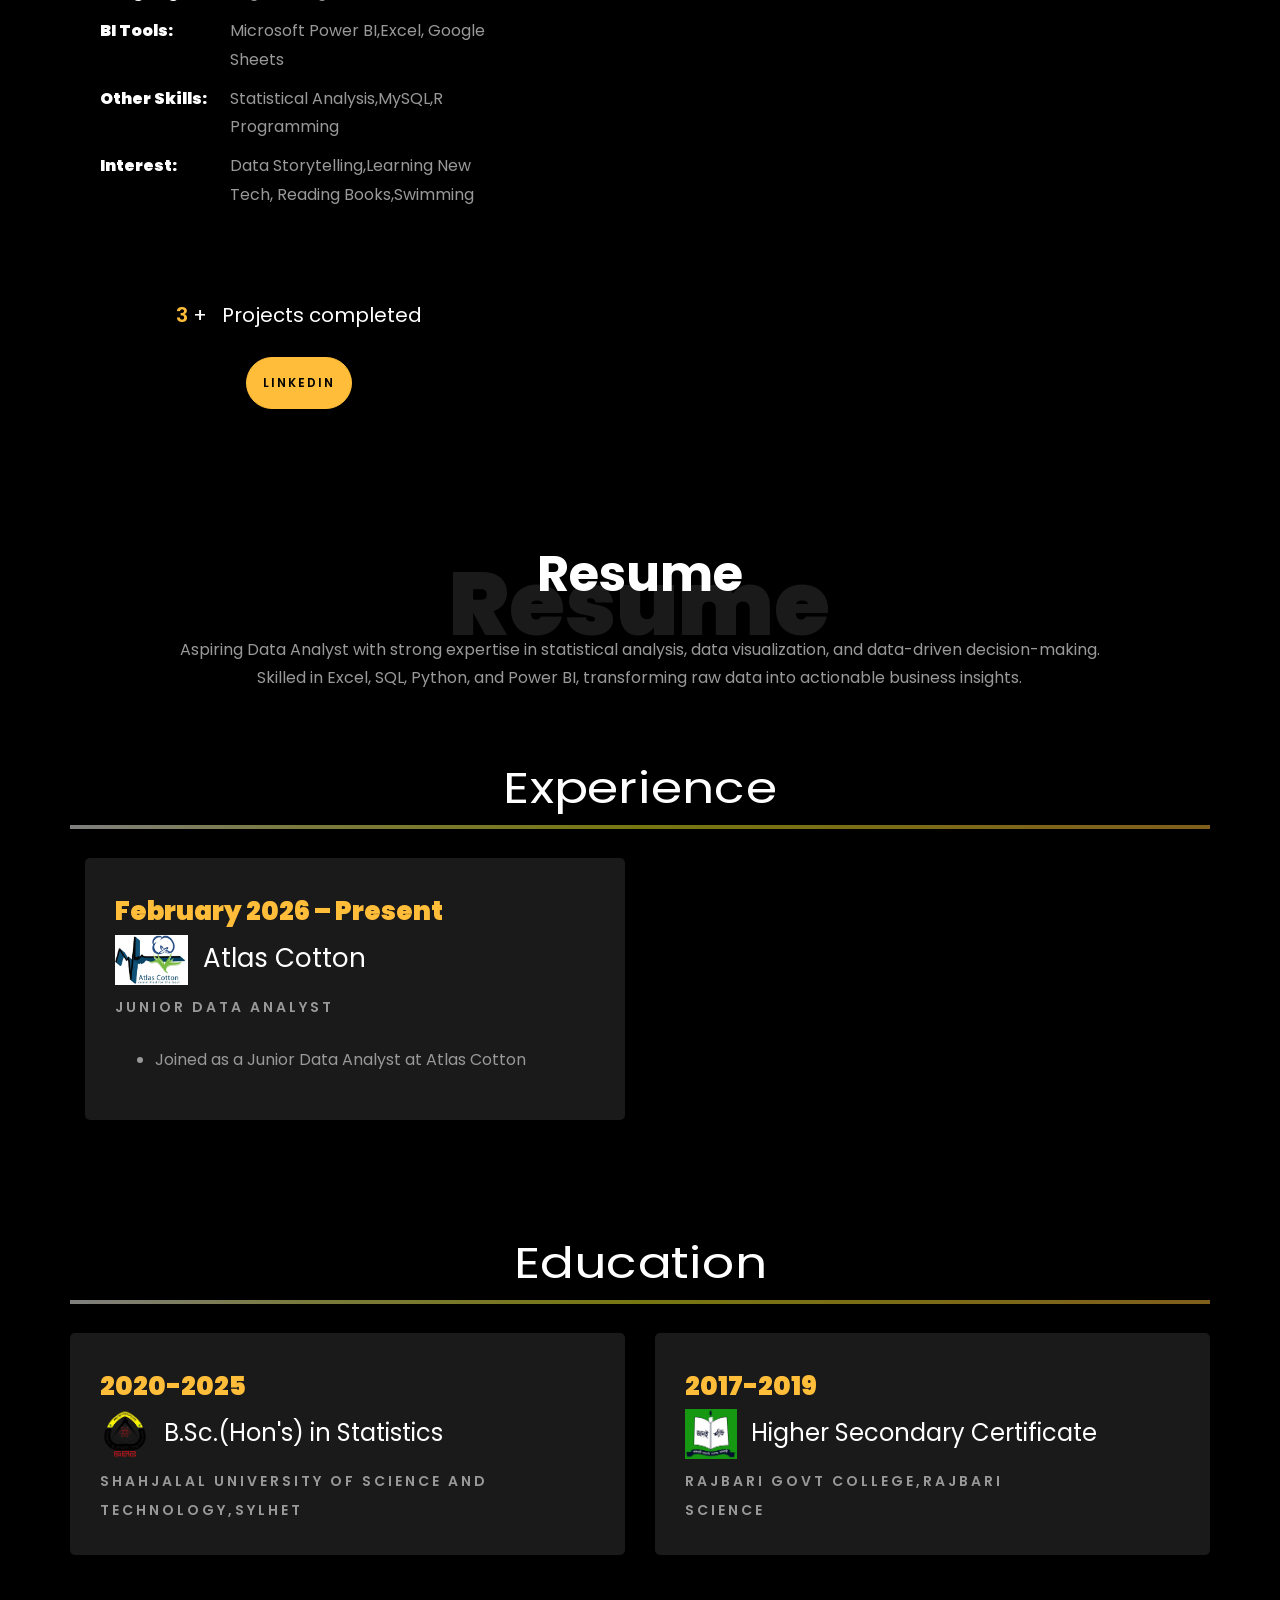
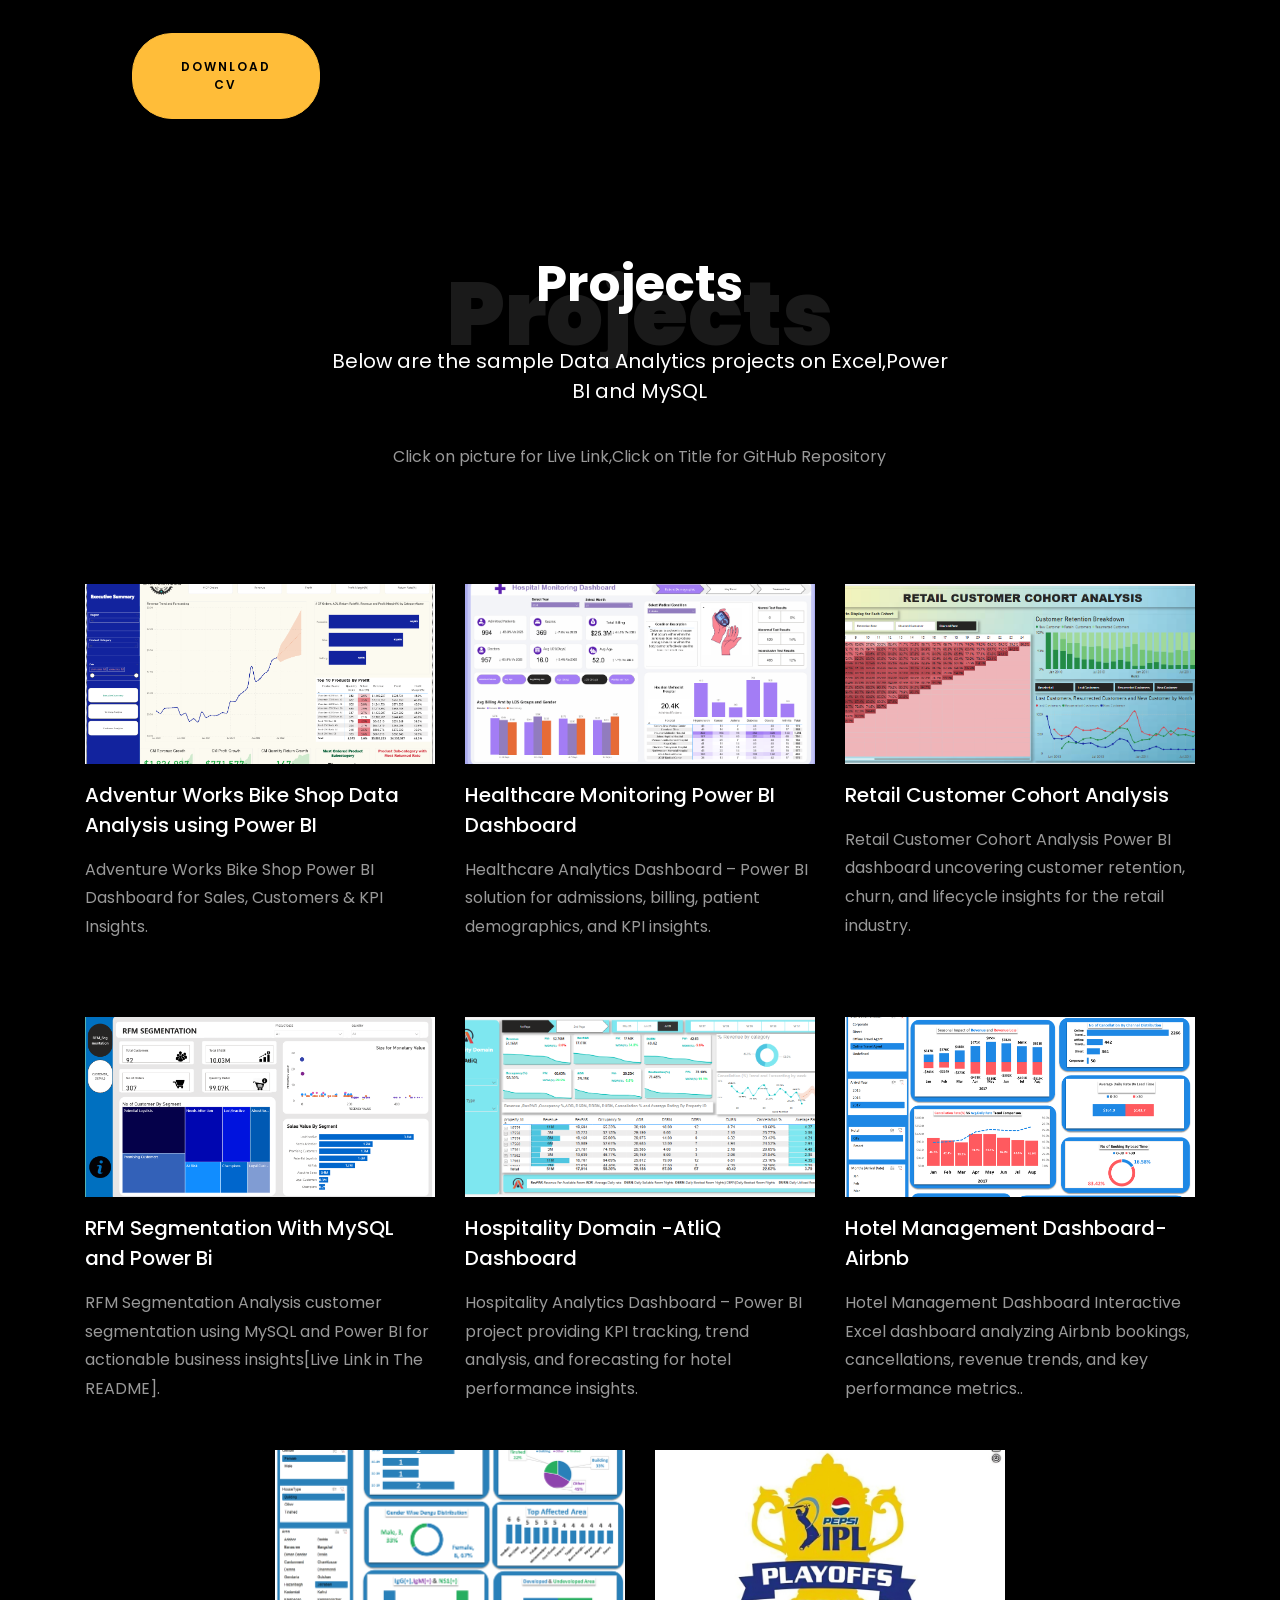
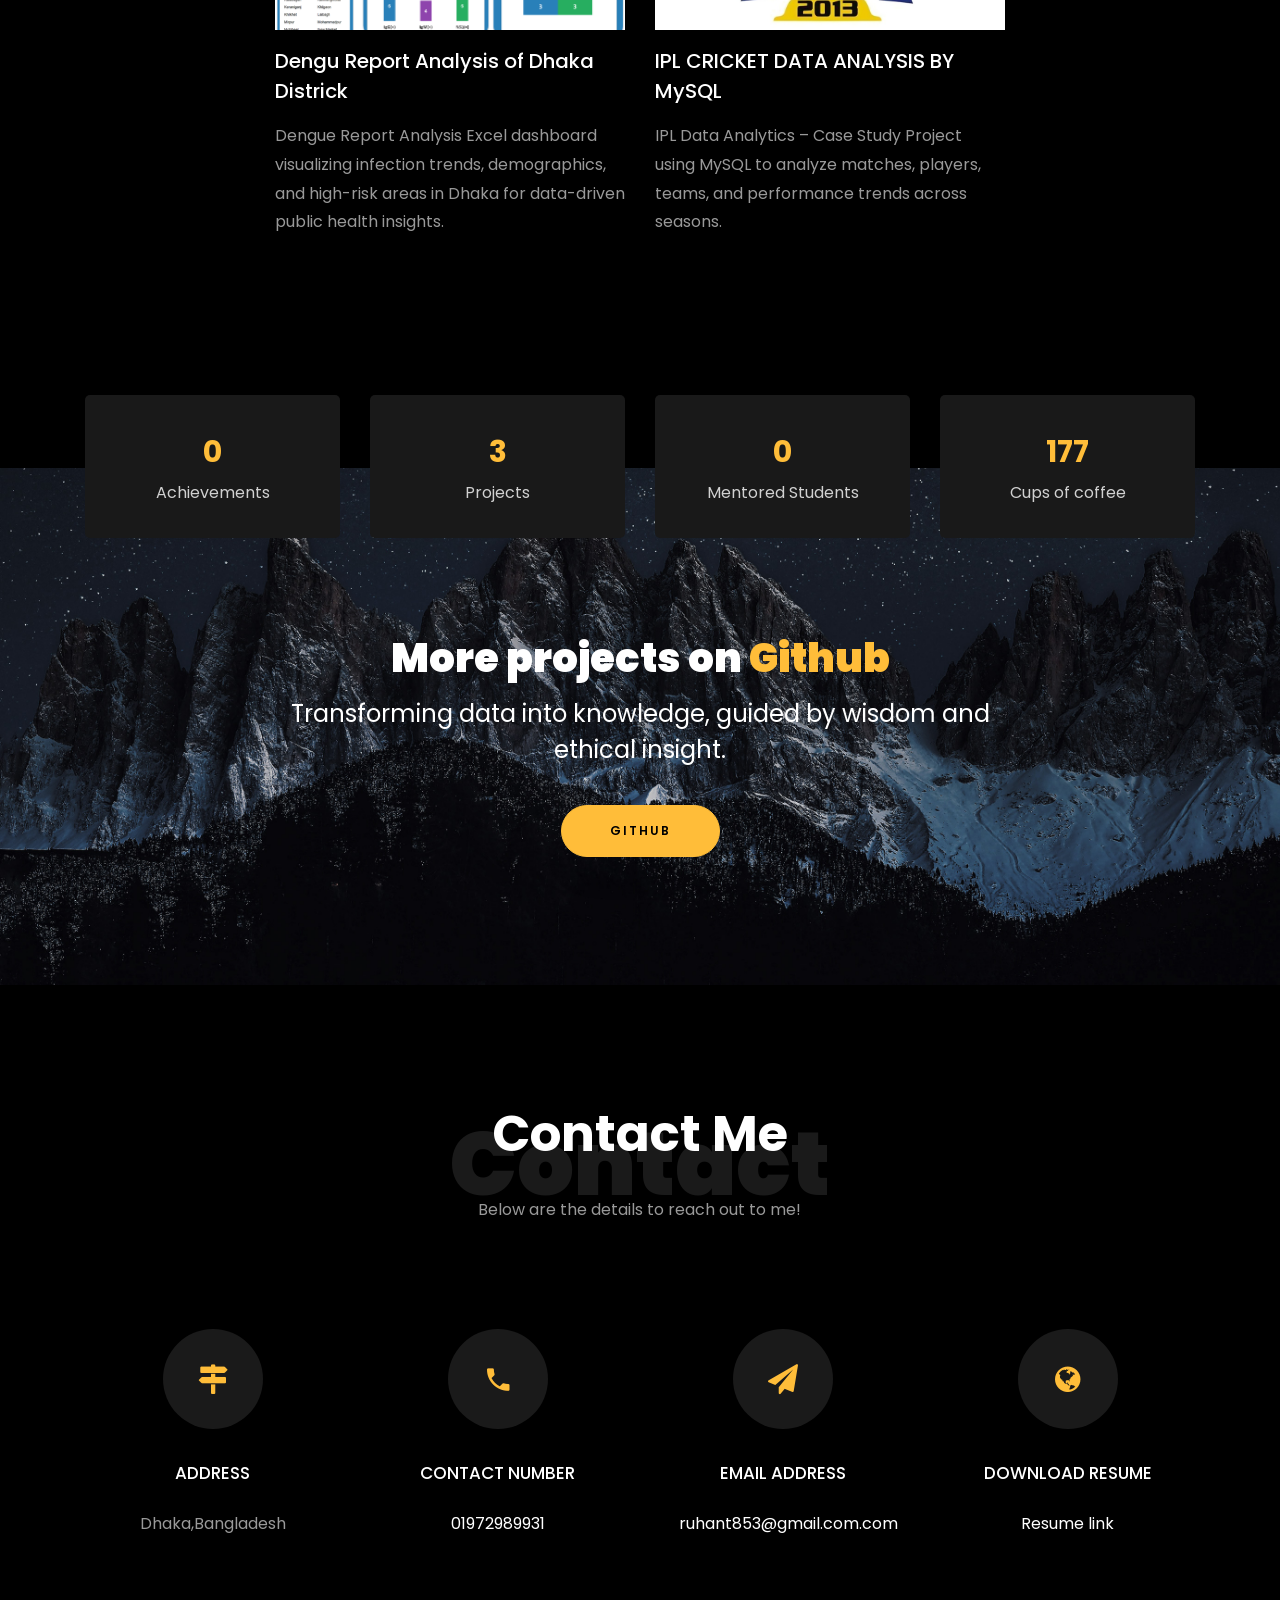
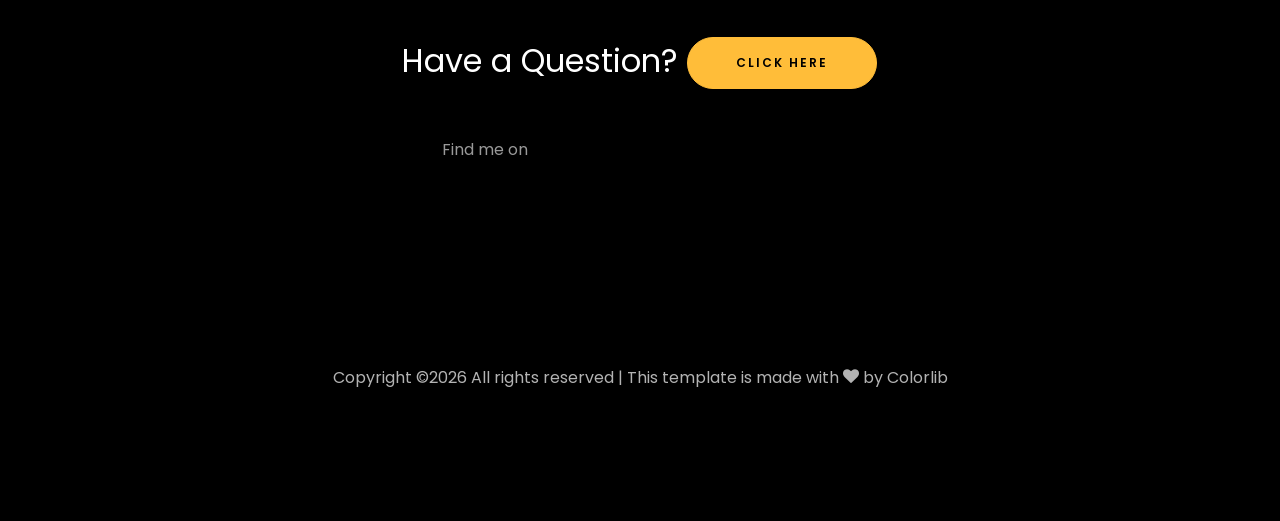
==== commit fc8dfb58: "Increase margin of 'About Me' heading" ====
--- a/index.html
+++ b/index.html
@@ -226,7 +226,7 @@
 							<div class="col-md-12 heading-section ftco-animate">
 								
 								<p></p><h1 class="big text-center" style="margin-left: 370px;">About</h1>
-								<h2 class="mb-10" style="text-align: center; margin-left: 40px;">About Me</h2>
+								<h2 class="mb-200" style="text-align: center; margin-left: 40px;">About Me</h2>
 								
 								<p>I am Tanvir Hassan Ruhan,an aspiring Data Analyst with a passion for turning raw data into actionable insights. I specialize in data analysis, visualization, and problem-solving, using tools like Excel, 
 								   Power BI,R Programming, Python, and SQL.I enjoy exploring patterns in data and presenting findings in a clear, impactful way to help drive decisions. I’m always eager to learn new techniques and contribute 
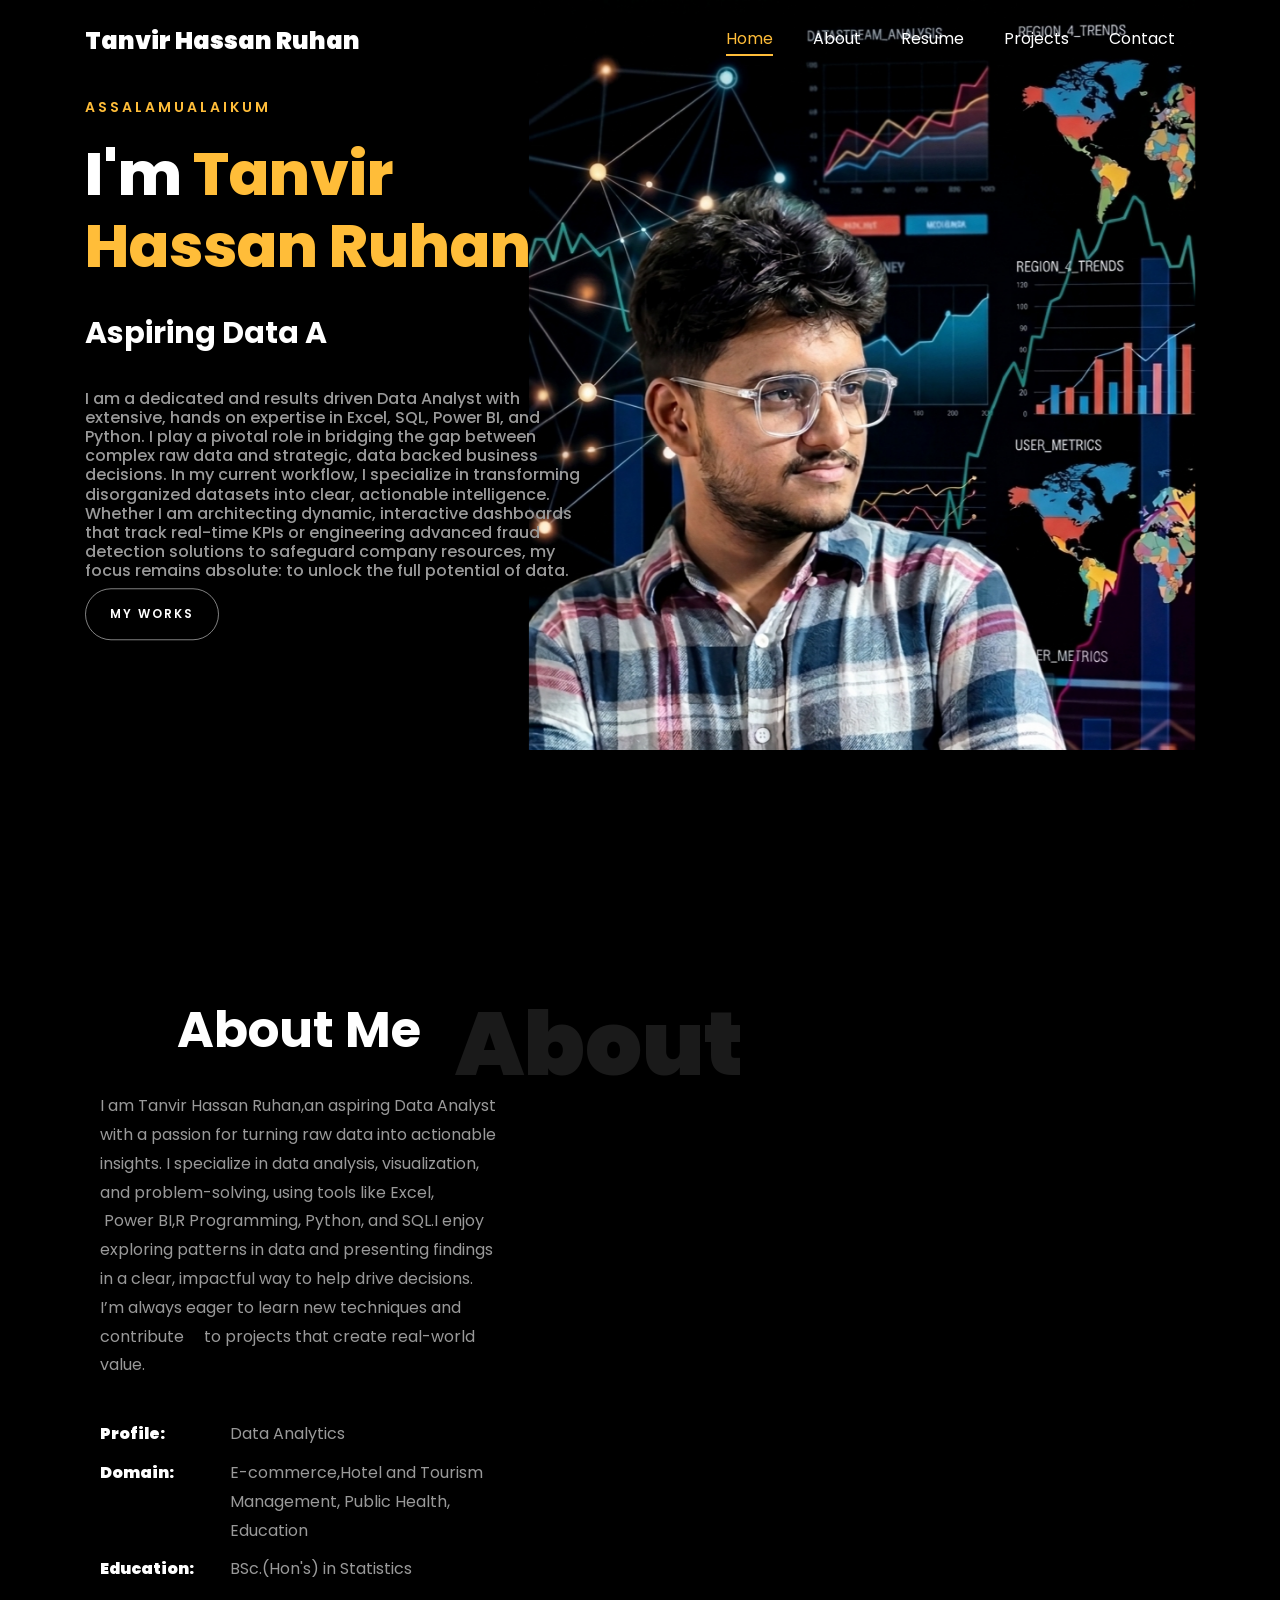
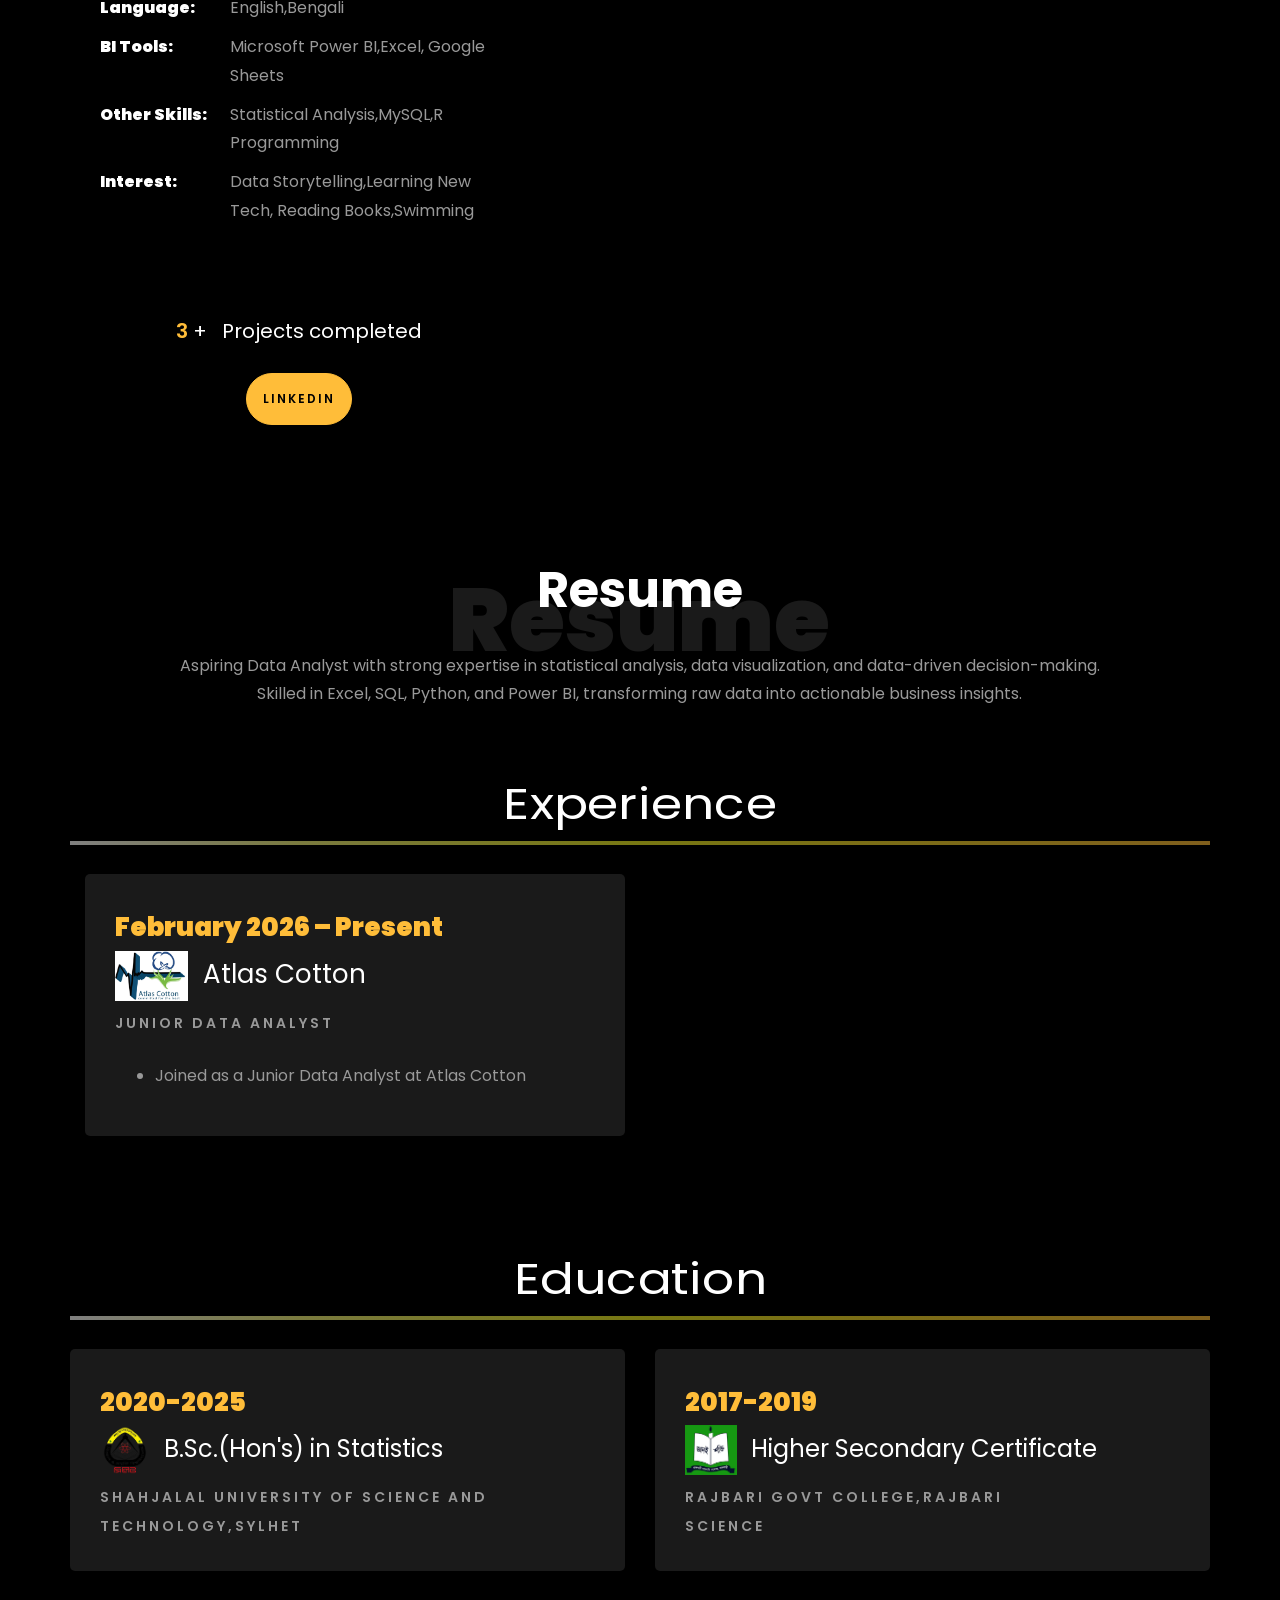
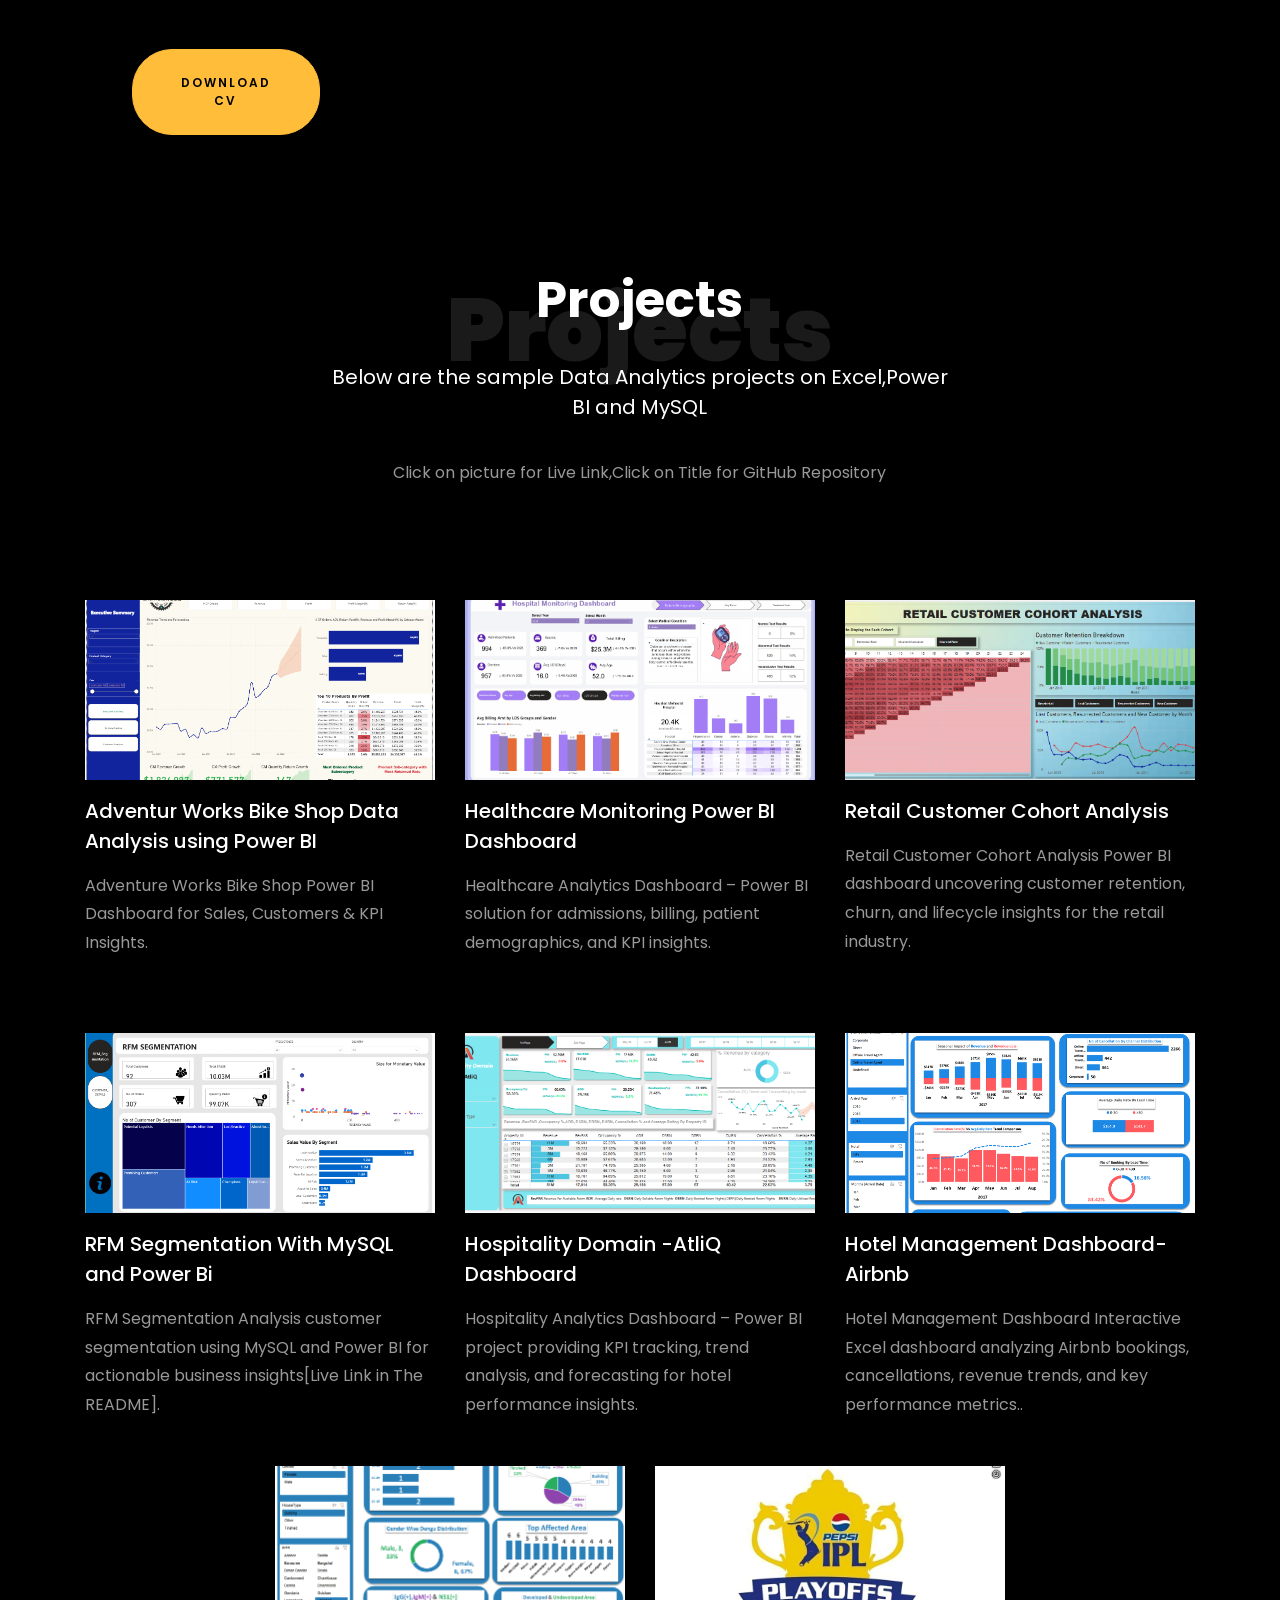
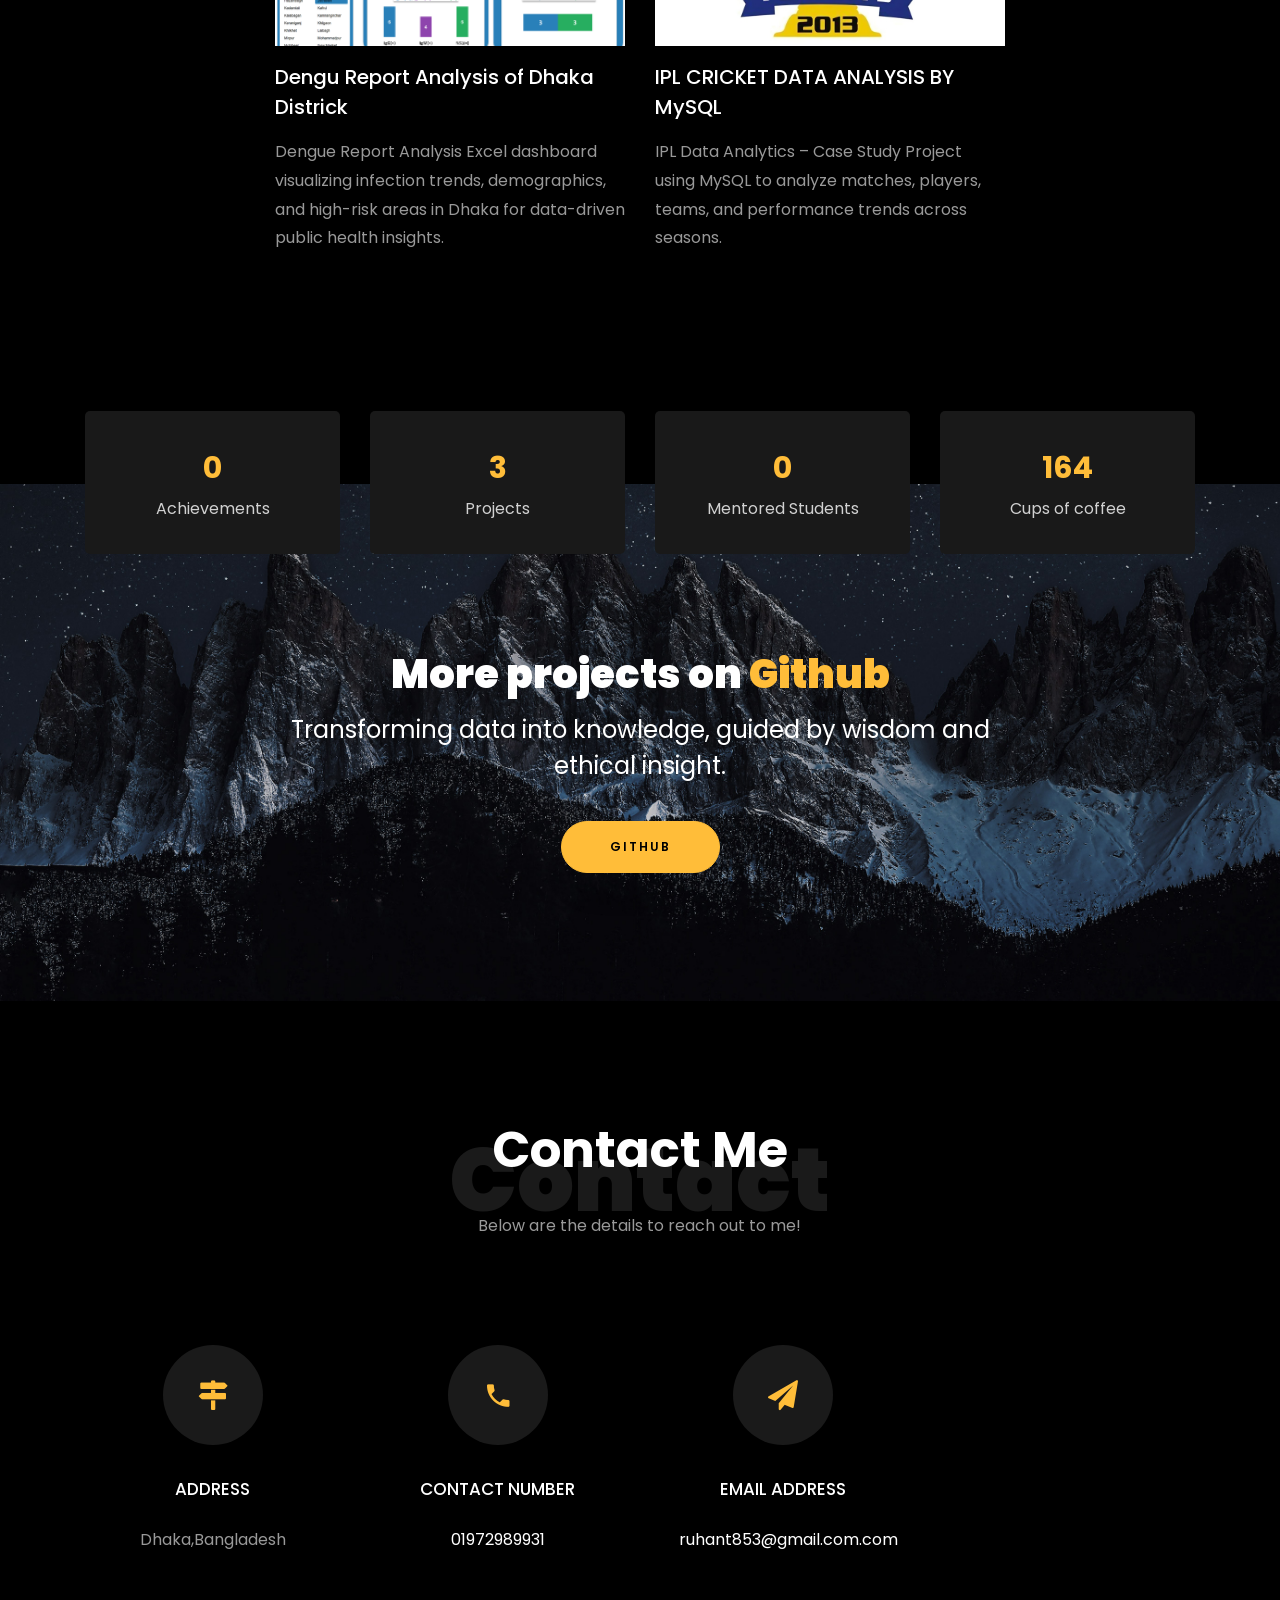
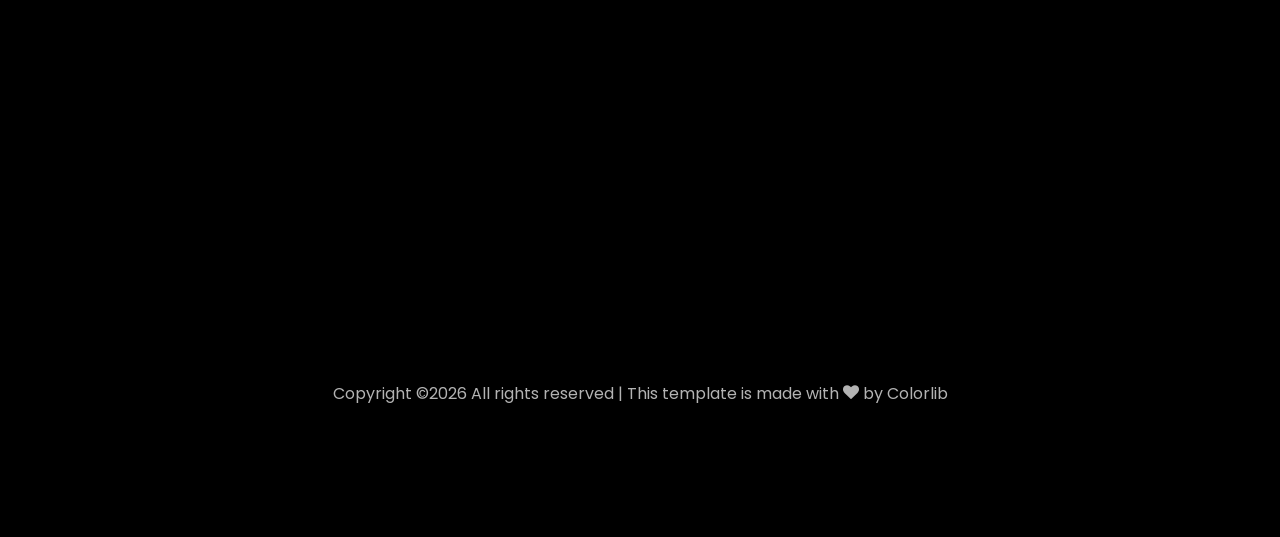
==== commit a91e99fa: "Update index.html" ====
--- a/index.html
+++ b/index.html
@@ -226,7 +226,7 @@
 							<div class="col-md-12 heading-section ftco-animate">
 								
 								<p></p><h1 class="big text-center" style="margin-left: 370px;">About</h1>
-								<h2 class="mb-200" style="text-align: center; margin-left: 40px;">About Me</h2>
+								<h2 class="mb-4" style="position: relative; z-index: 10; text-align: center; margin-left: 0;">About Me</h2>
 								
 								<p>I am Tanvir Hassan Ruhan,an aspiring Data Analyst with a passion for turning raw data into actionable insights. I specialize in data analysis, visualization, and problem-solving, using tools like Excel, 
 								   Power BI,R Programming, Python, and SQL.I enjoy exploring patterns in data and presenting findings in a clear, impactful way to help drive decisions. I’m always eager to learn new techniques and contribute 
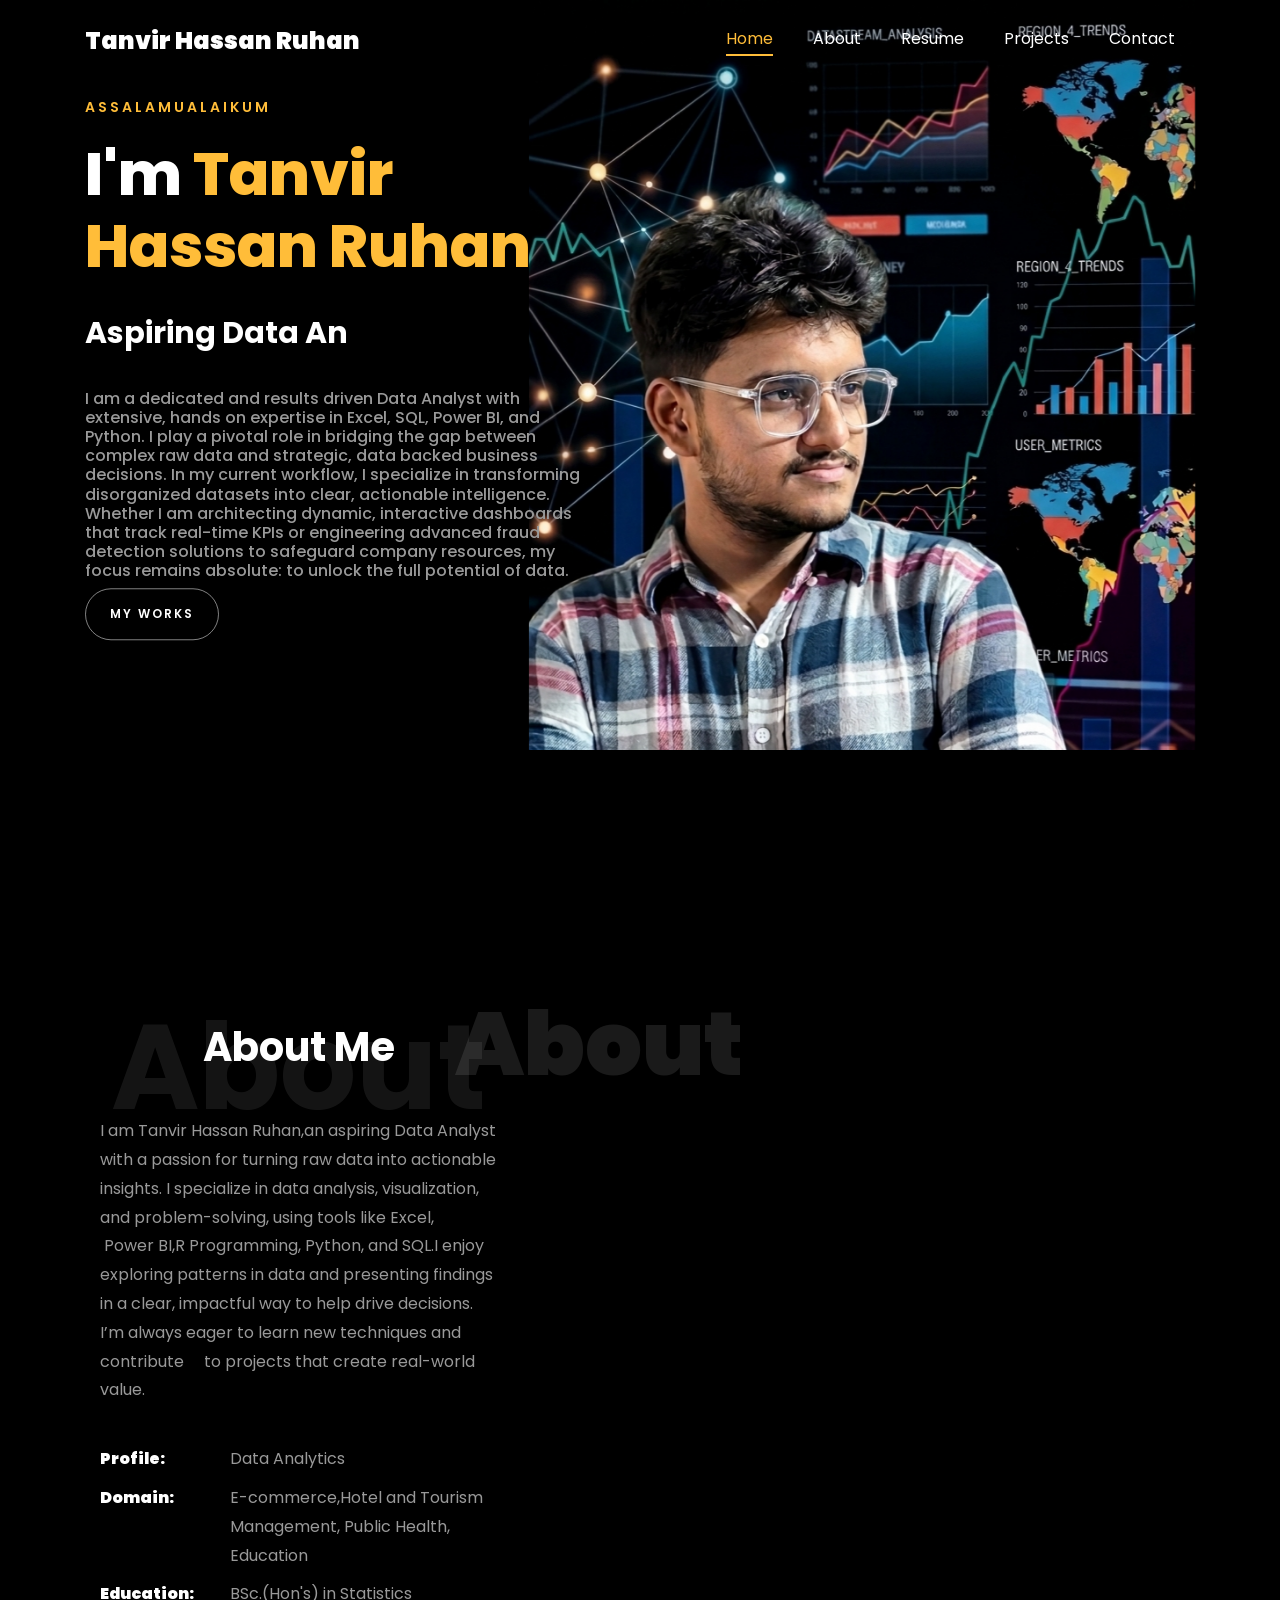
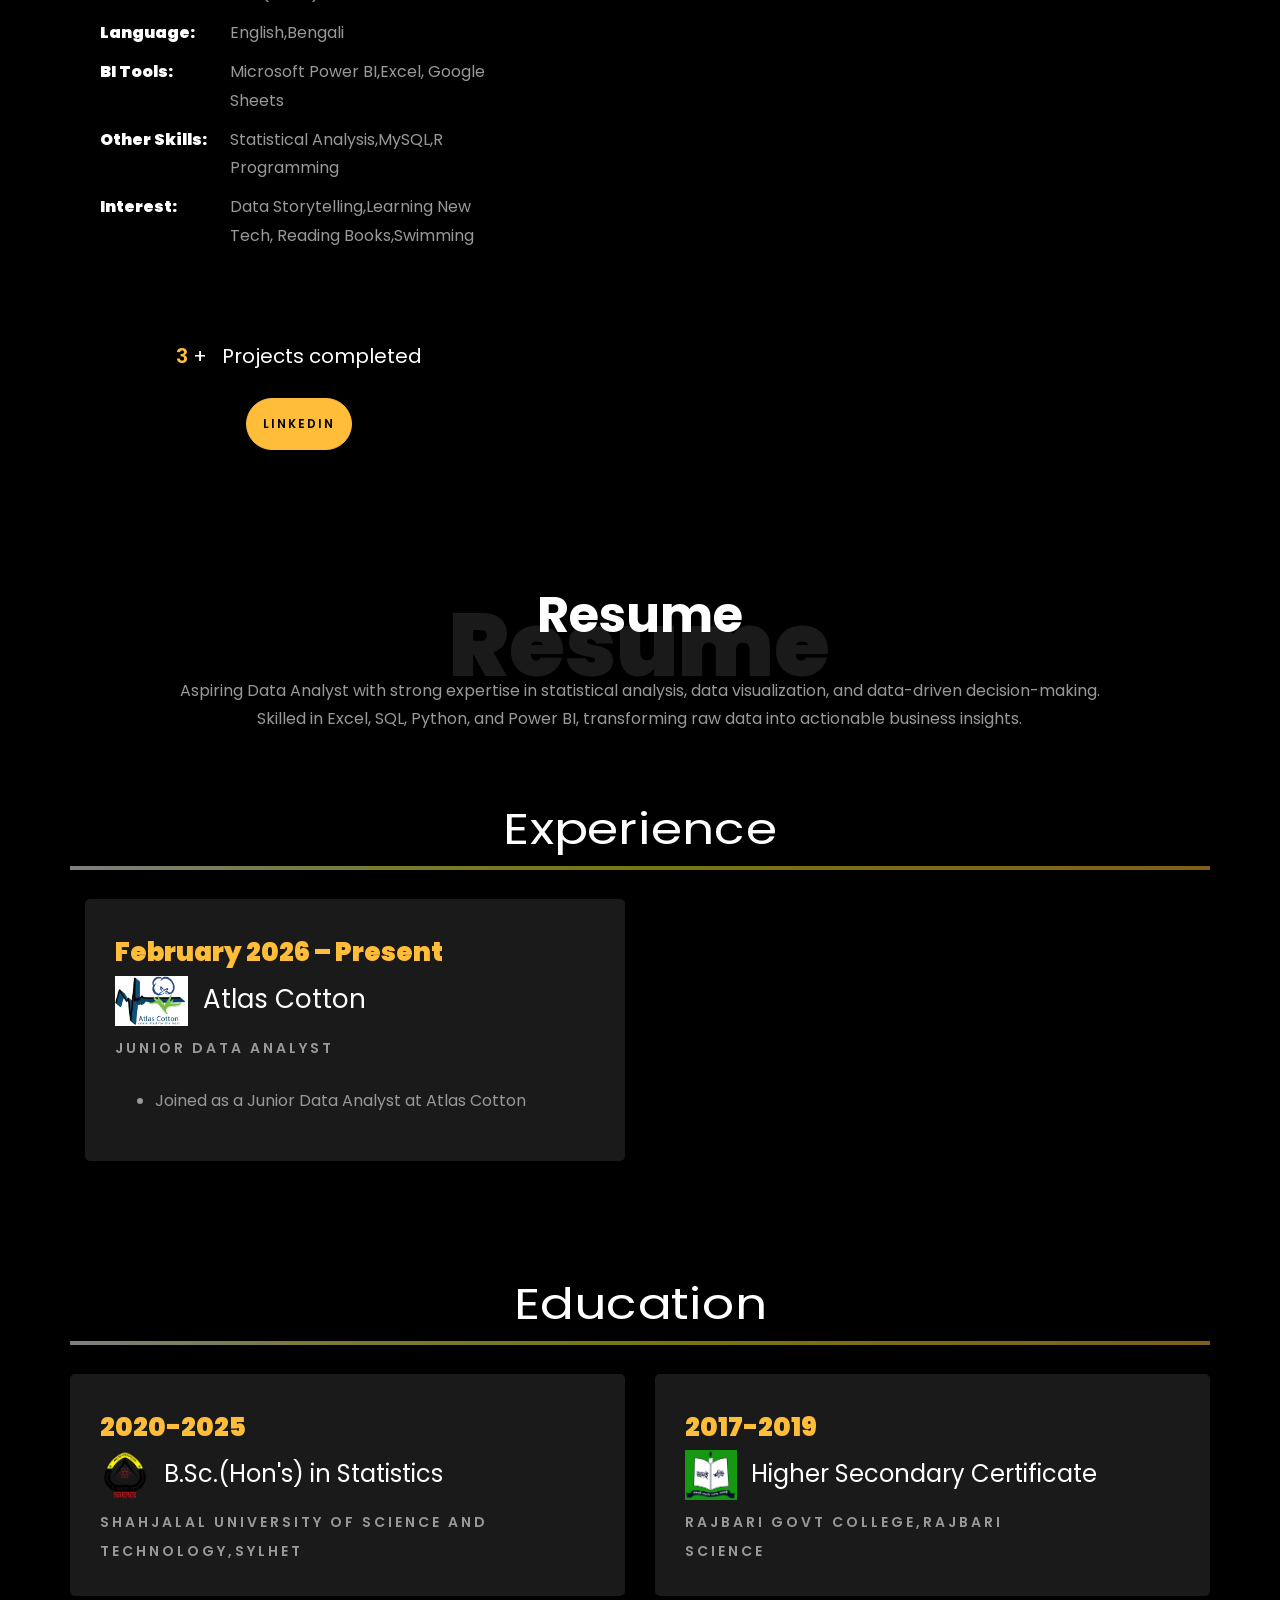
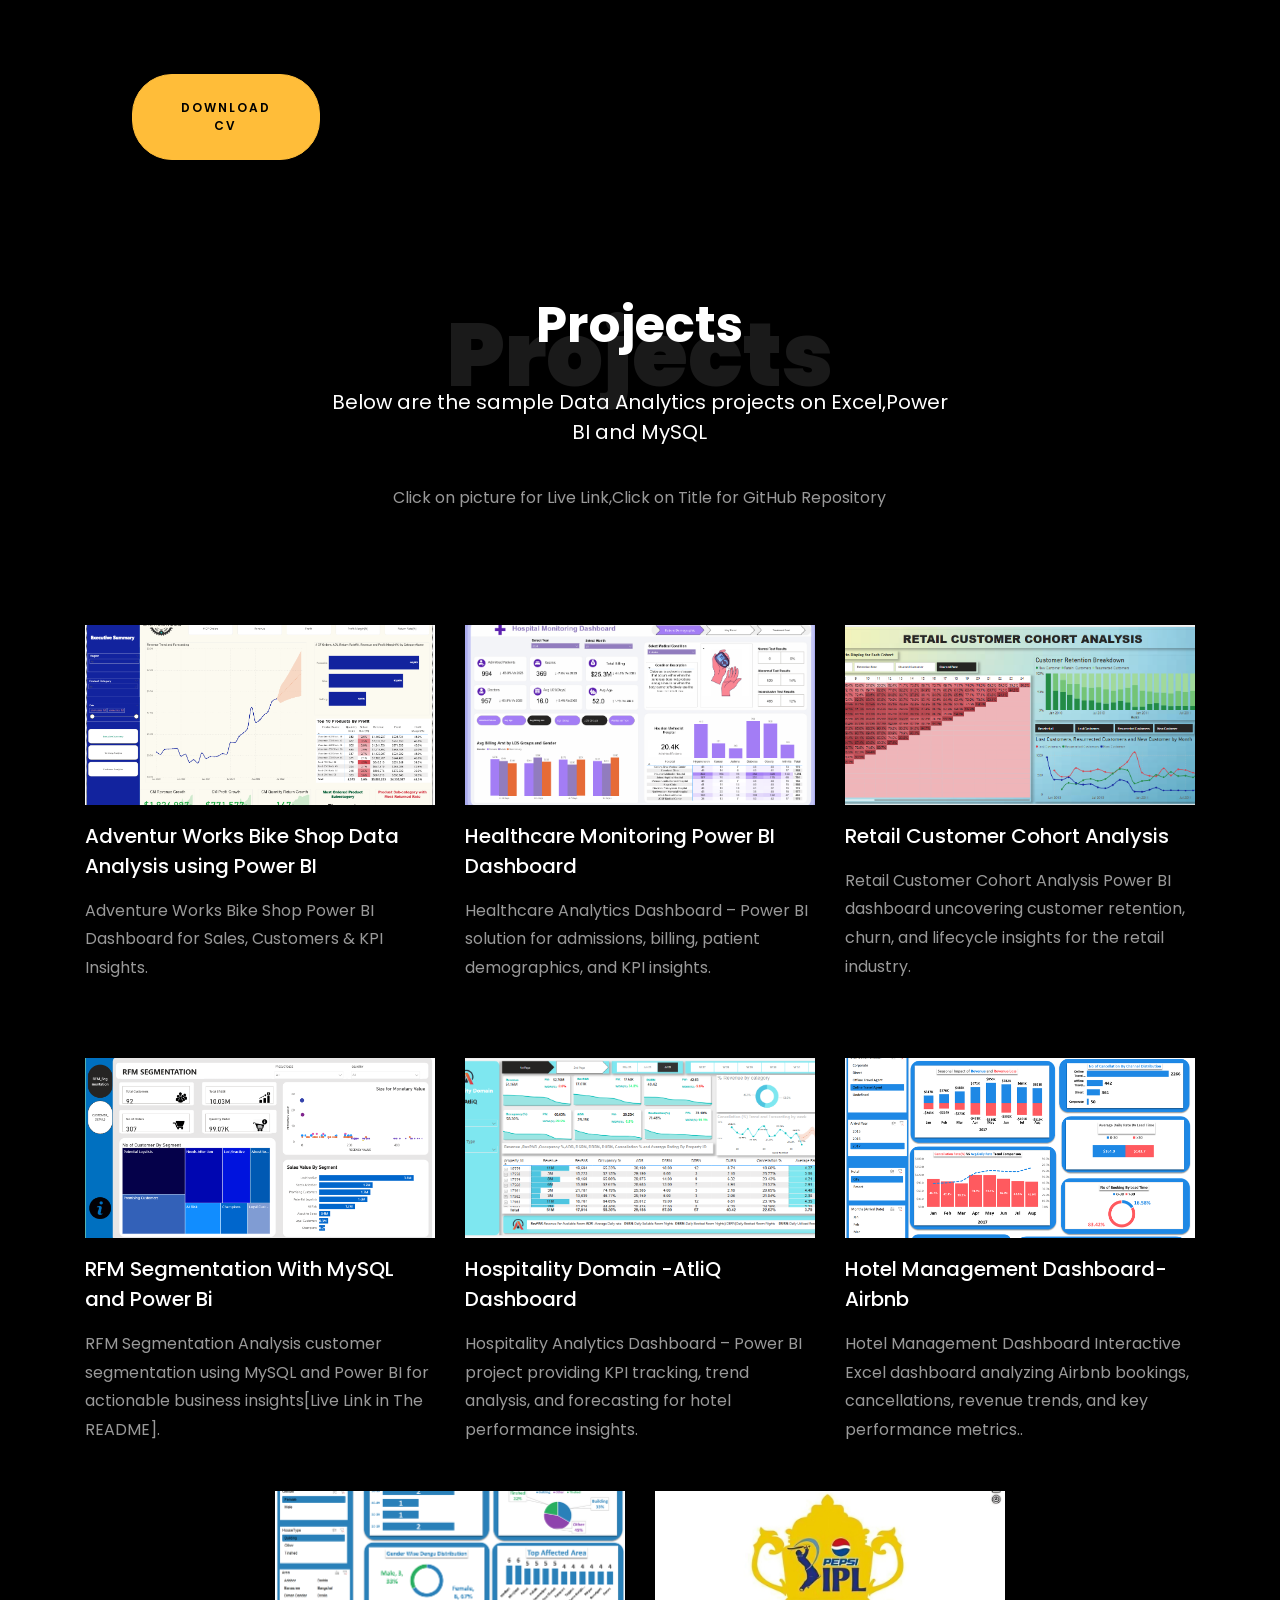
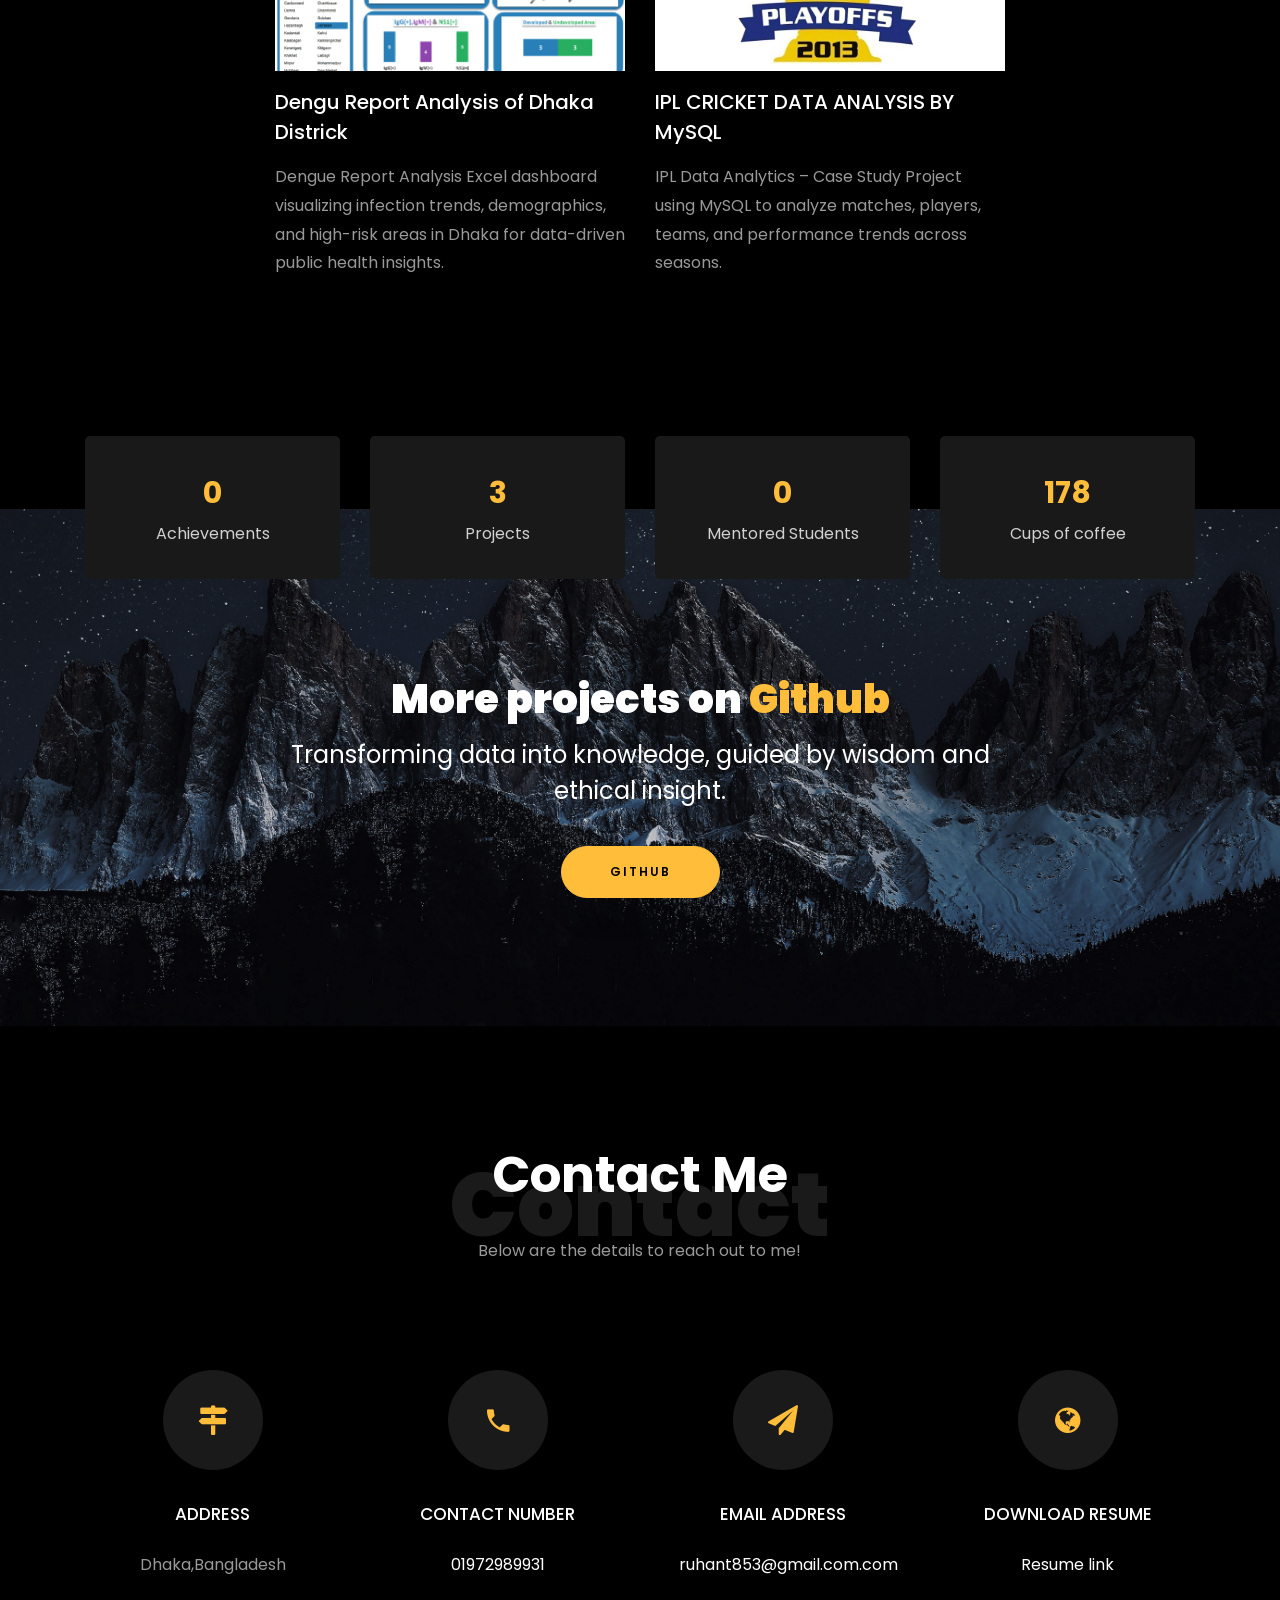
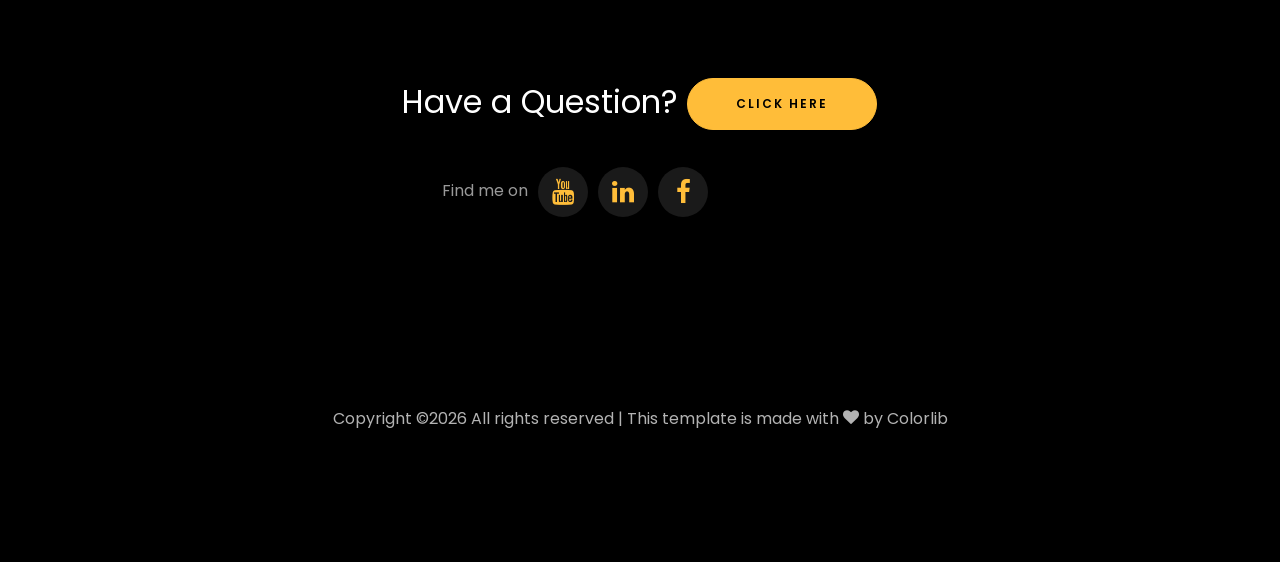
==== commit 8cf0624b: "Enhance About section with new headings and styles Added a new heading section with background text " ====
--- a/index.html
+++ b/index.html
@@ -226,7 +226,36 @@
 							<div class="col-md-12 heading-section ftco-animate">
 								
 								<p></p><h1 class="big text-center" style="margin-left: 370px;">About</h1>
-								<h2 class="mb-4" style="position: relative; z-index: 10; text-align: center; margin-left: 0;">About Me</h2>
+								<div class="text-center position-relative" style="margin-bottom: 40px;">
+
+    <!-- Background big faded text -->
+    <h1 style="
+        font-size: 120px;
+        opacity: 0.08;
+        margin: 0;
+        font-weight: 700;
+        position: absolute;
+        top: -40px;
+        left: 50%;
+        transform: translateX(-50%);
+    ">
+        About
+    </h1>
+
+    <!-- Foreground main heading -->
+    <h2 class="mb-4" style="
+        position: relative;
+        z-index: 10;
+        font-size: 40px;
+        font-weight: 700;
+        text-align: center;
+        margin-top: 40px;
+    ">
+        About Me
+    </h2>
+
+</div>
+
 								
 								<p>I am Tanvir Hassan Ruhan,an aspiring Data Analyst with a passion for turning raw data into actionable insights. I specialize in data analysis, visualization, and problem-solving, using tools like Excel, 
 								   Power BI,R Programming, Python, and SQL.I enjoy exploring patterns in data and presenting findings in a clear, impactful way to help drive decisions. I’m always eager to learn new techniques and contribute 
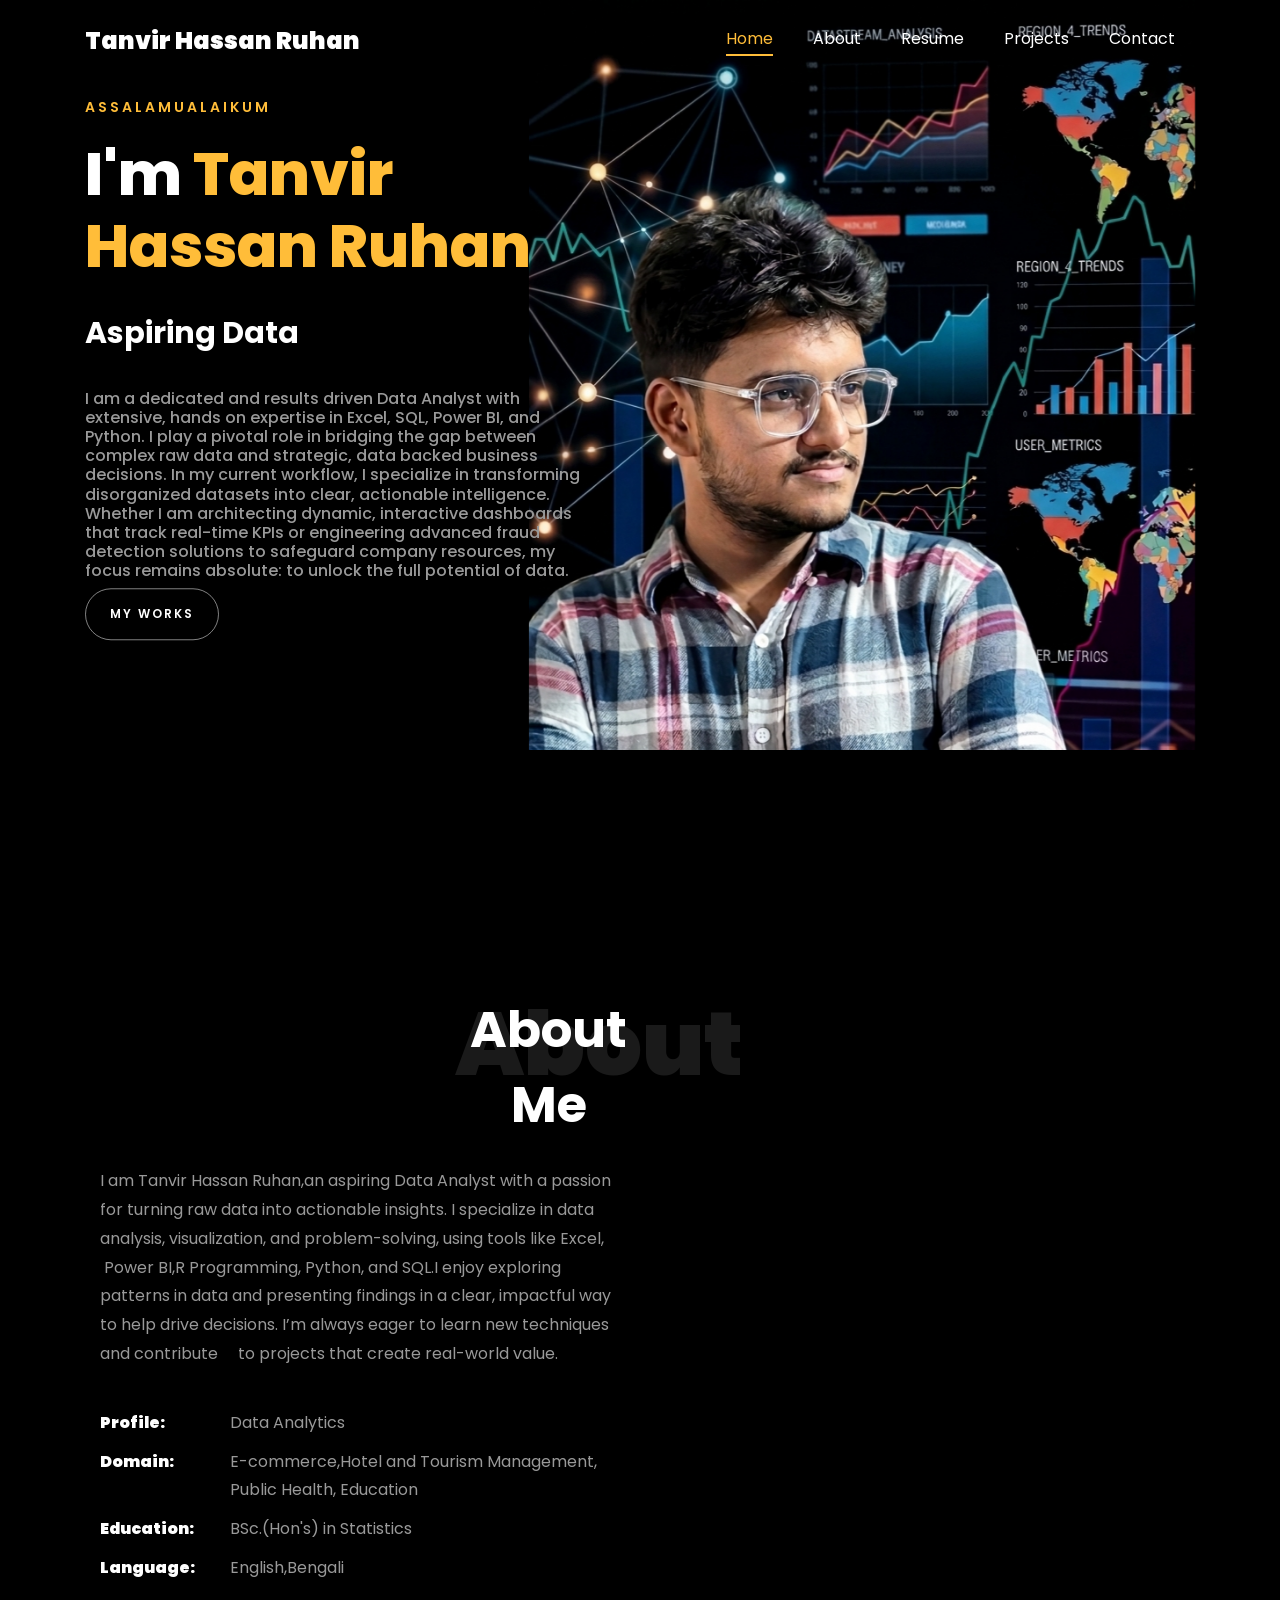
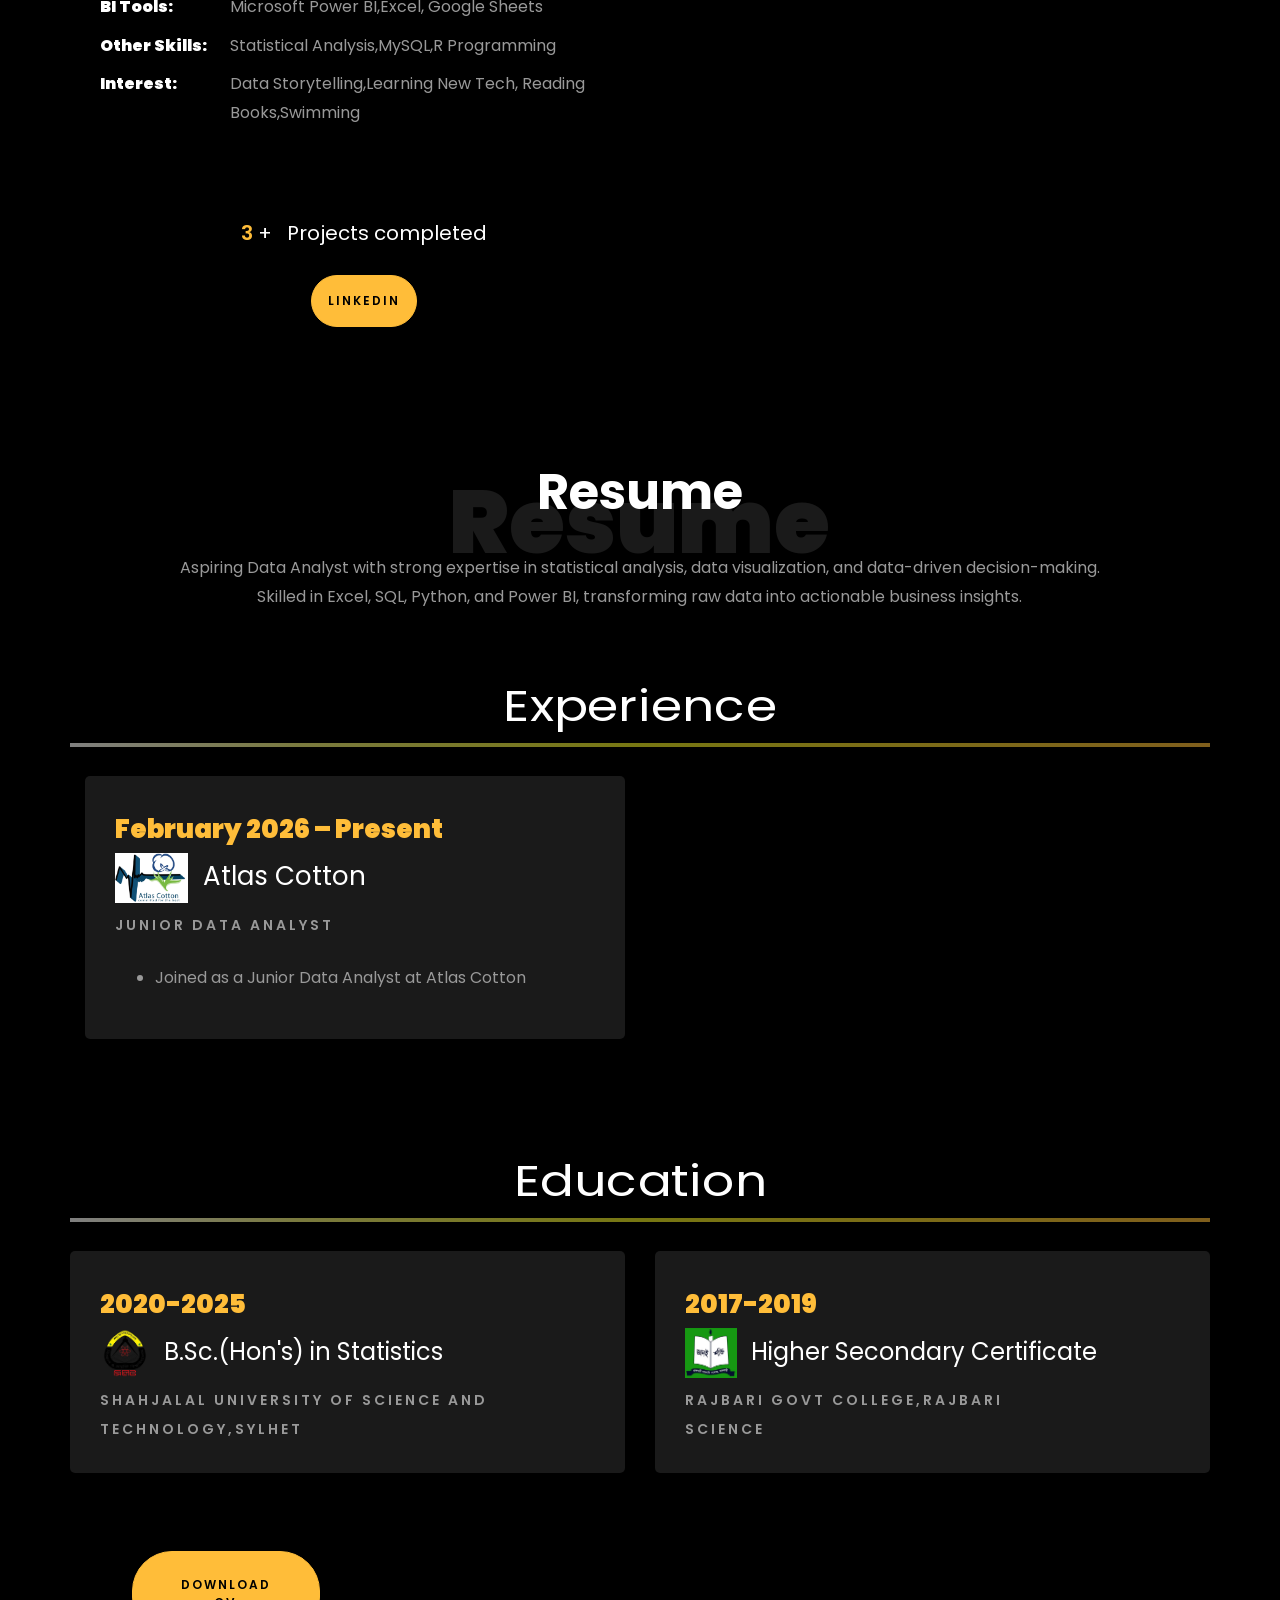
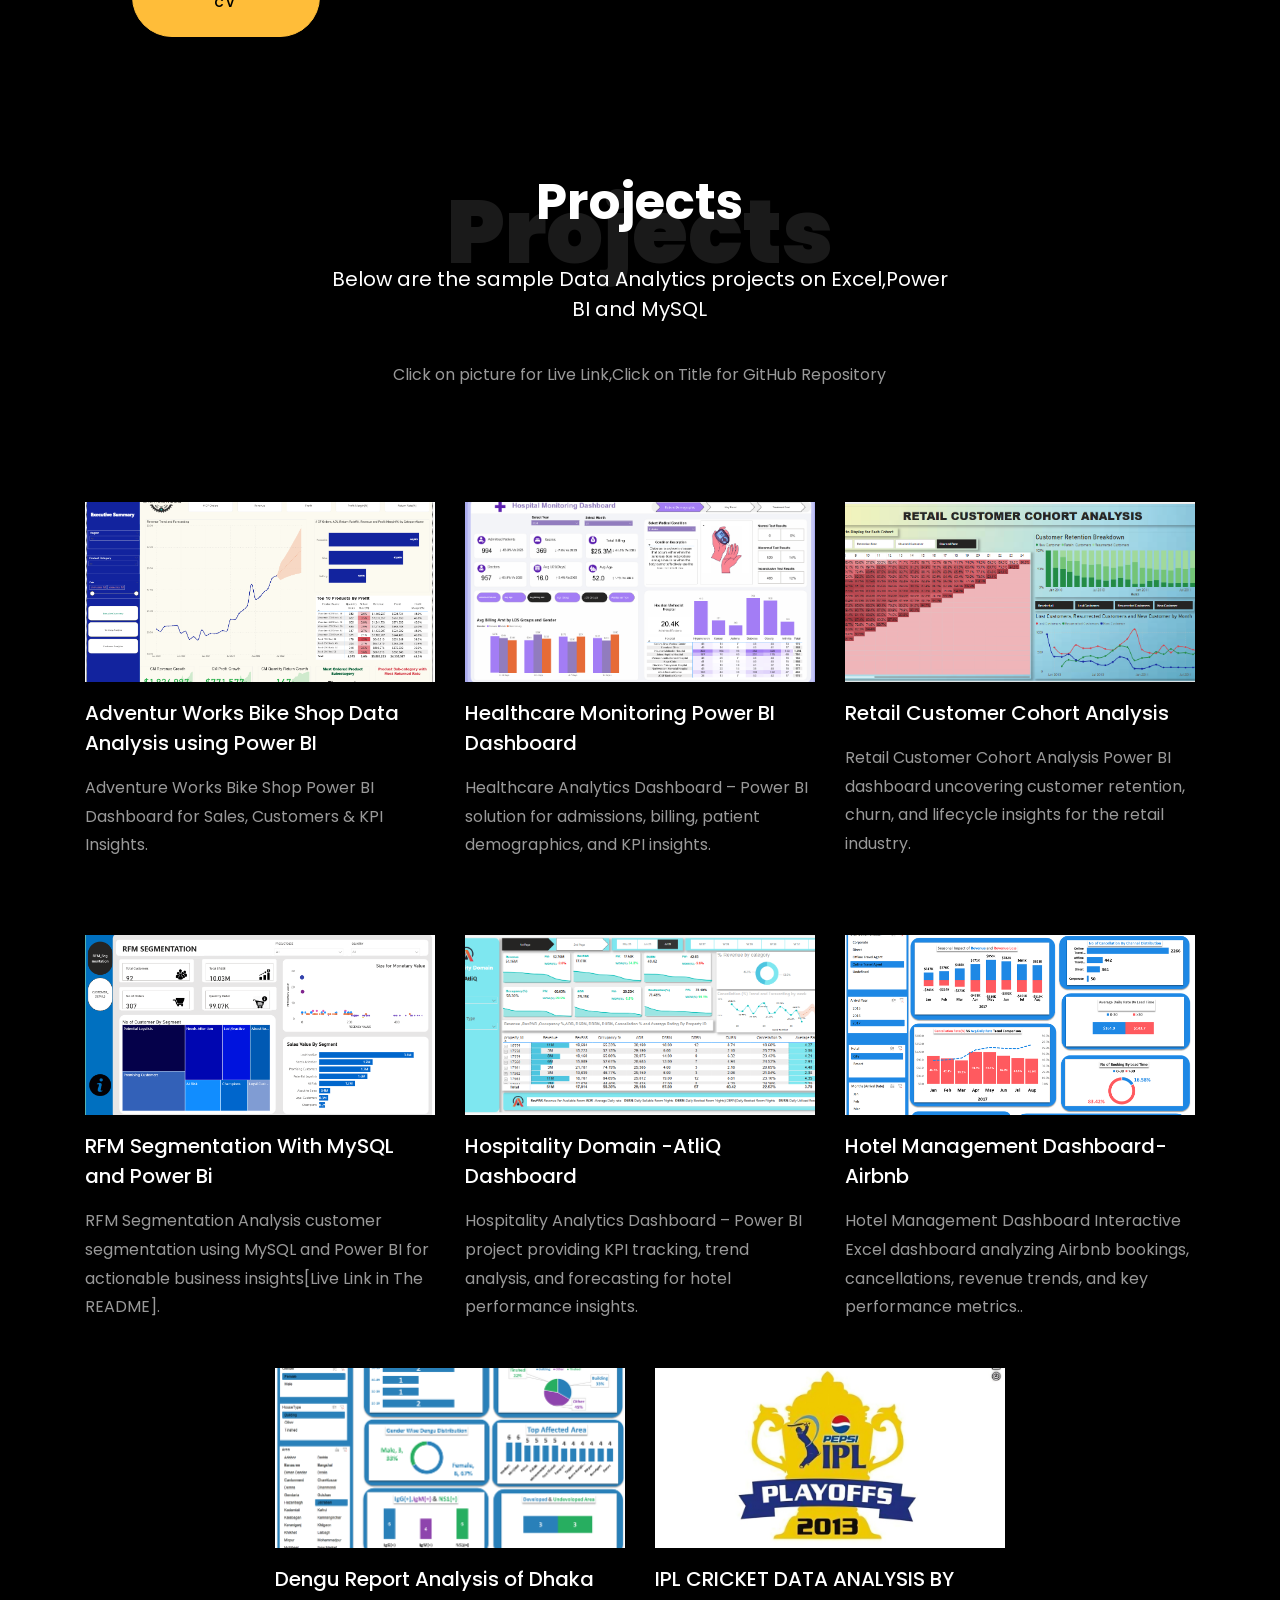
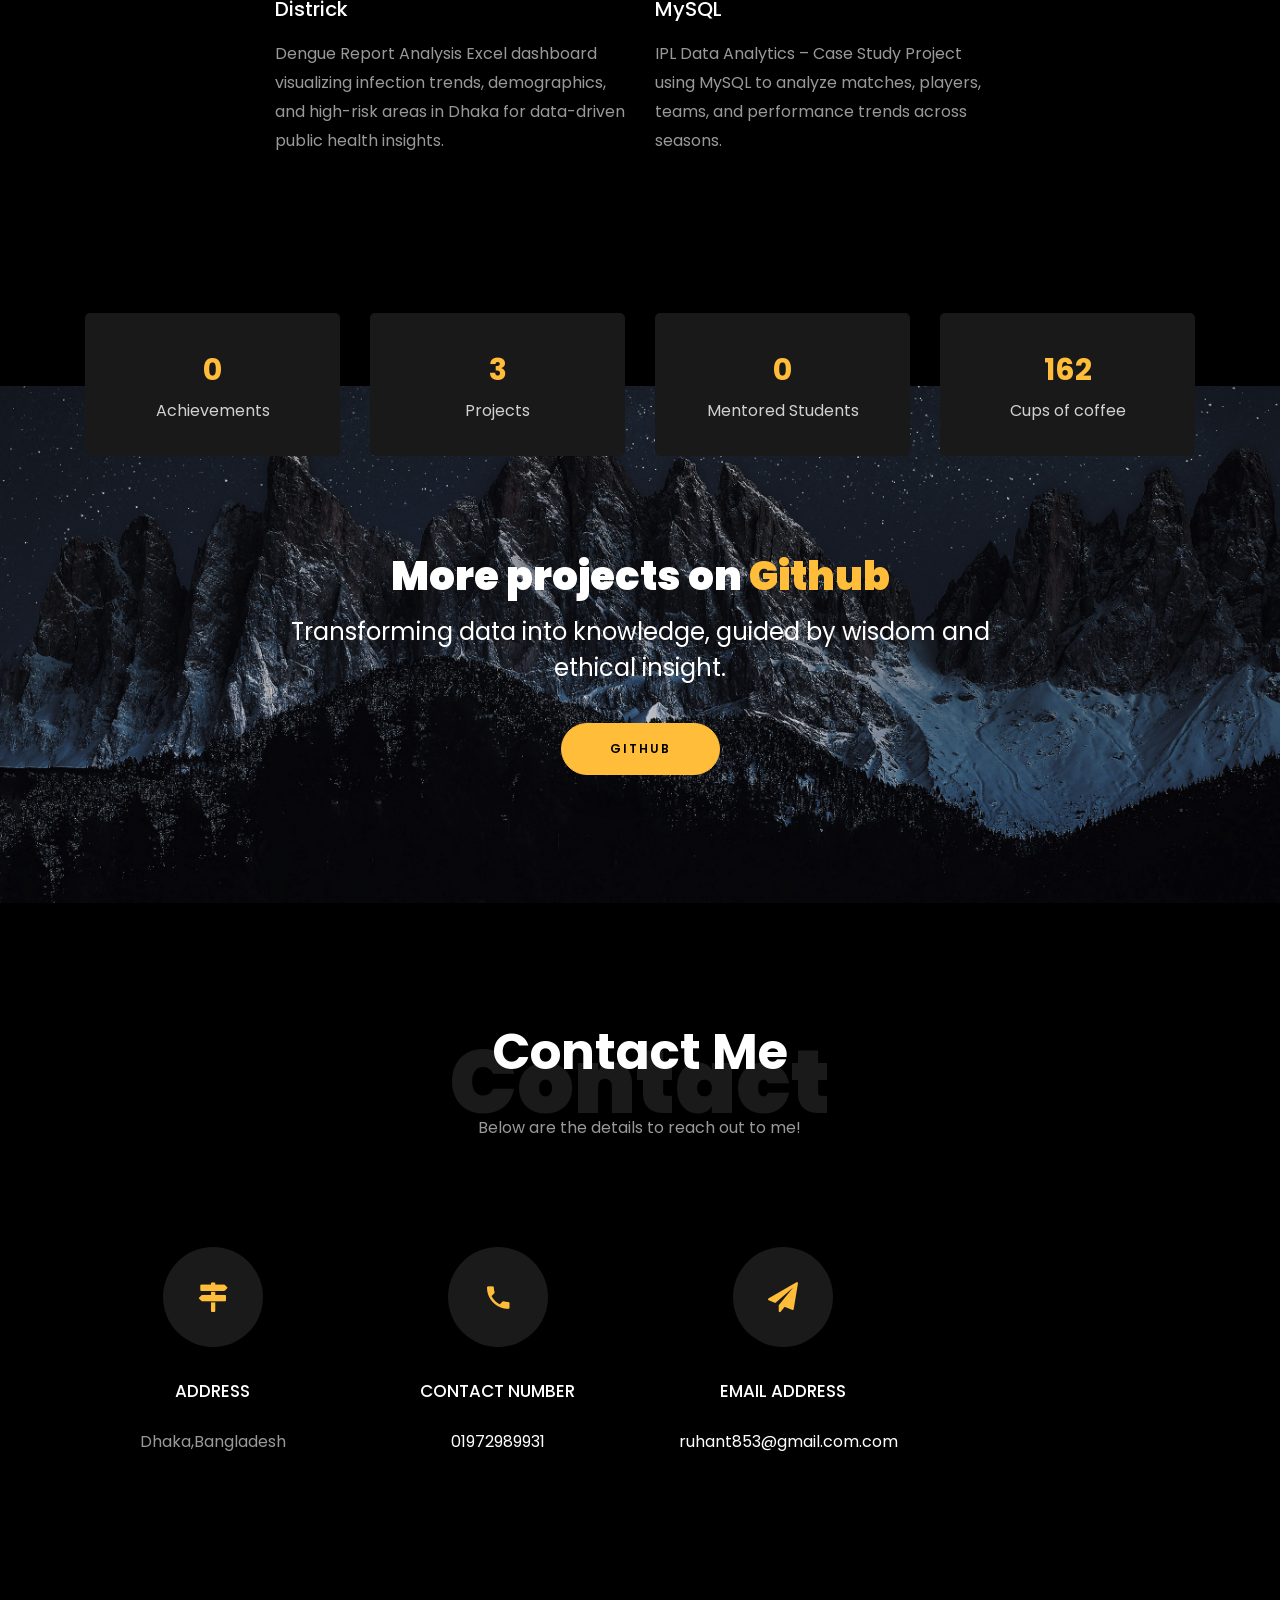
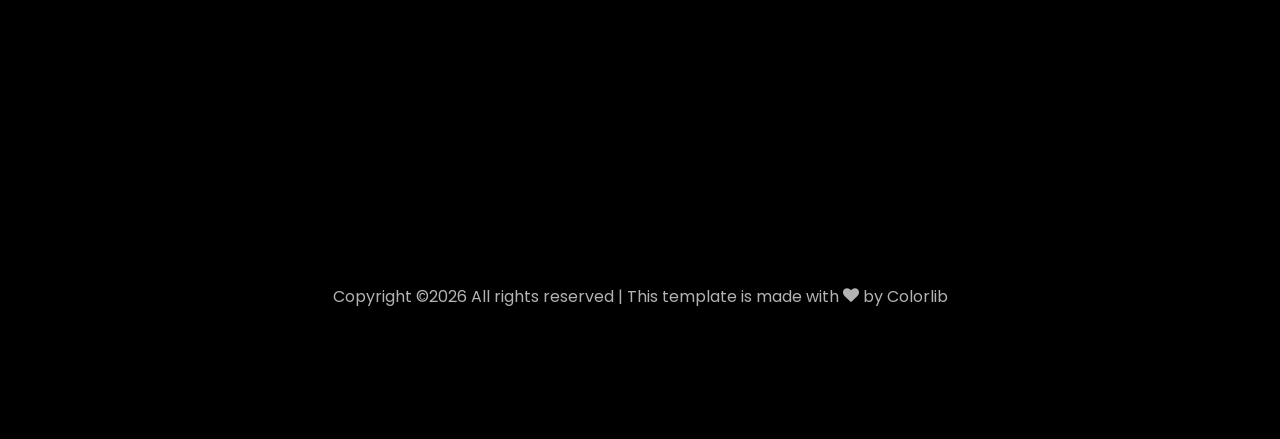
==== commit 250e56f5: "Update index.html" ====
--- a/index.html
+++ b/index.html
@@ -226,35 +226,7 @@
 							<div class="col-md-12 heading-section ftco-animate">
 								
 								<p></p><h1 class="big text-center" style="margin-left: 370px;">About</h1>
-								<div class="text-center position-relative" style="margin-bottom: 40px;">
-
-    <!-- Background big faded text -->
-    <h1 style="
-        font-size: 120px;
-        opacity: 0.08;
-        margin: 0;
-        font-weight: 700;
-        position: absolute;
-        top: -40px;
-        left: 50%;
-        transform: translateX(-50%);
-    ">
-        About
-    </h1>
-
-    <!-- Foreground main heading -->
-    <h2 class="mb-4" style="
-        position: relative;
-        z-index: 10;
-        font-size: 40px;
-        font-weight: 700;
-        text-align: center;
-        margin-top: 40px;
-    ">
-        About Me
-    </h2>
-
-</div>
+								<h2 class="mb-4" style="text-align: center; margin-left: 370px;">About Me</h2>
 
 								
 								<p>I am Tanvir Hassan Ruhan,an aspiring Data Analyst with a passion for turning raw data into actionable insights. I specialize in data analysis, visualization, and problem-solving, using tools like Excel, 
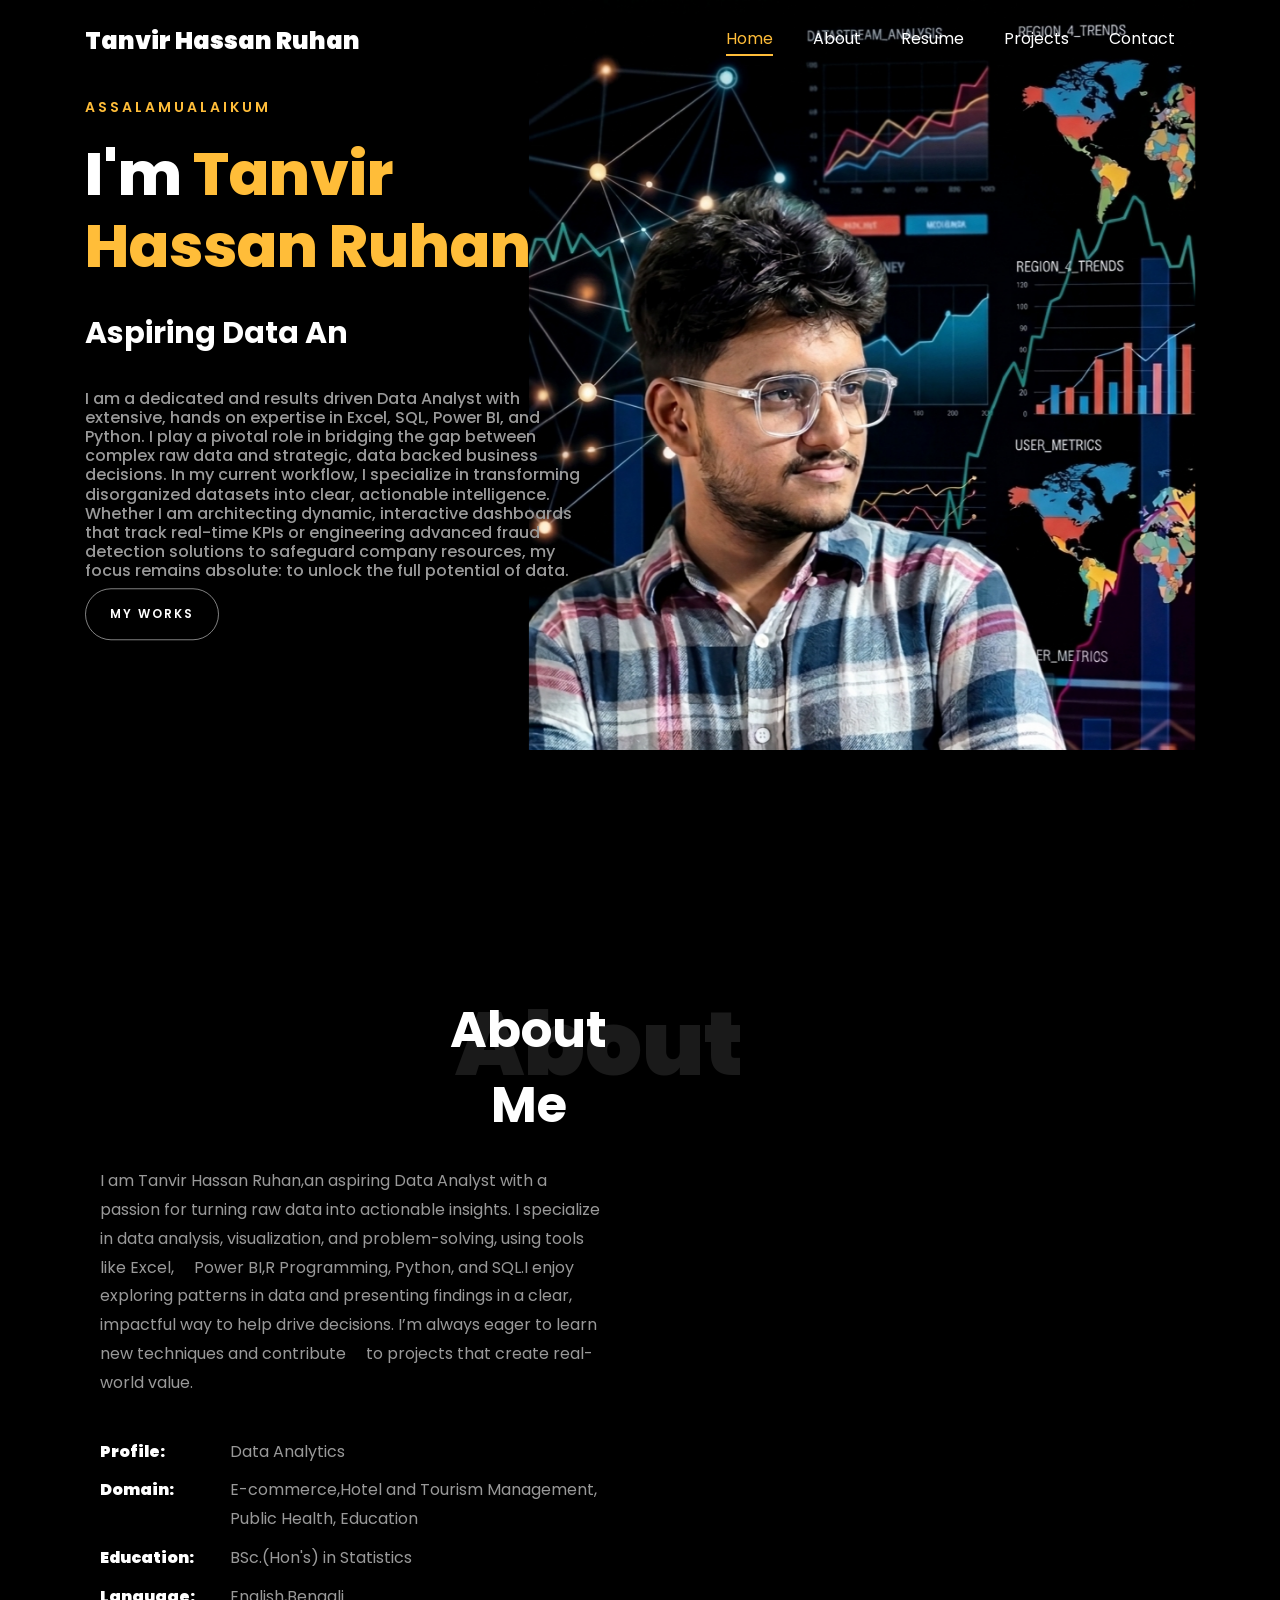
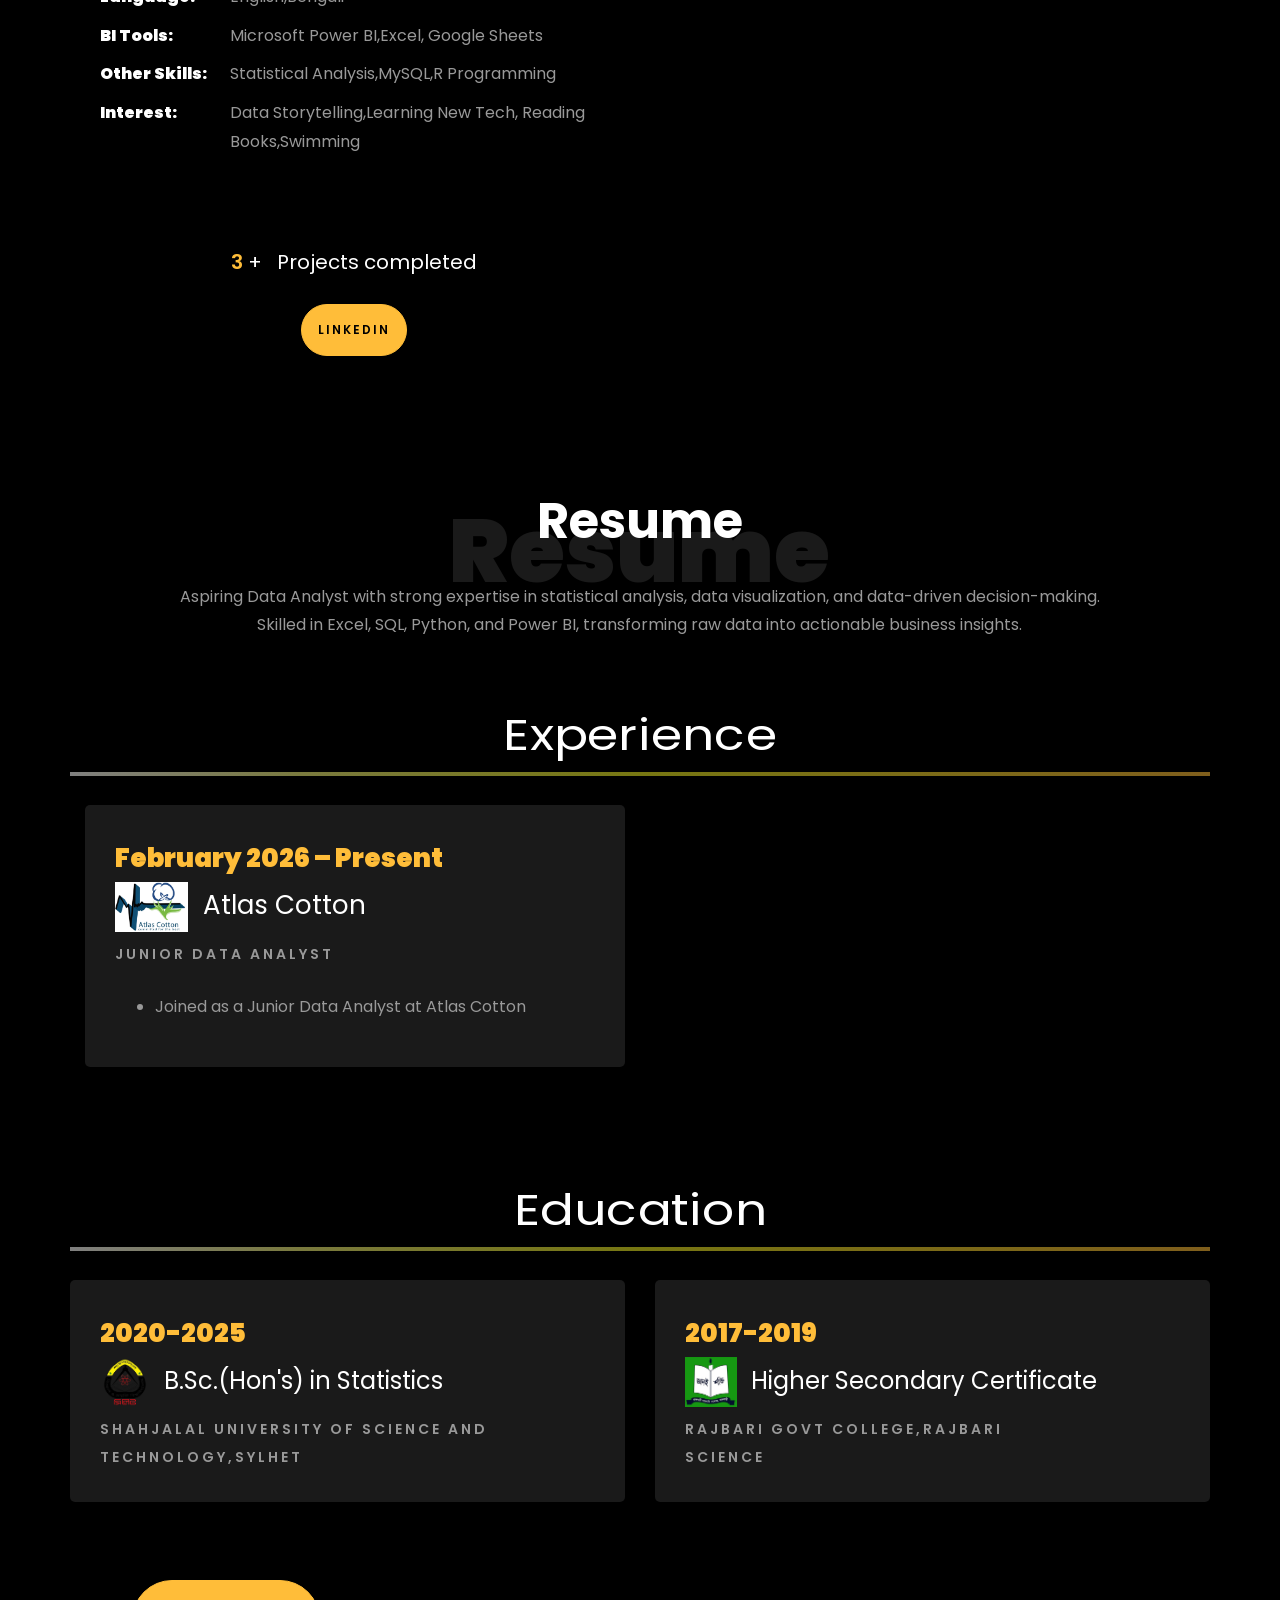
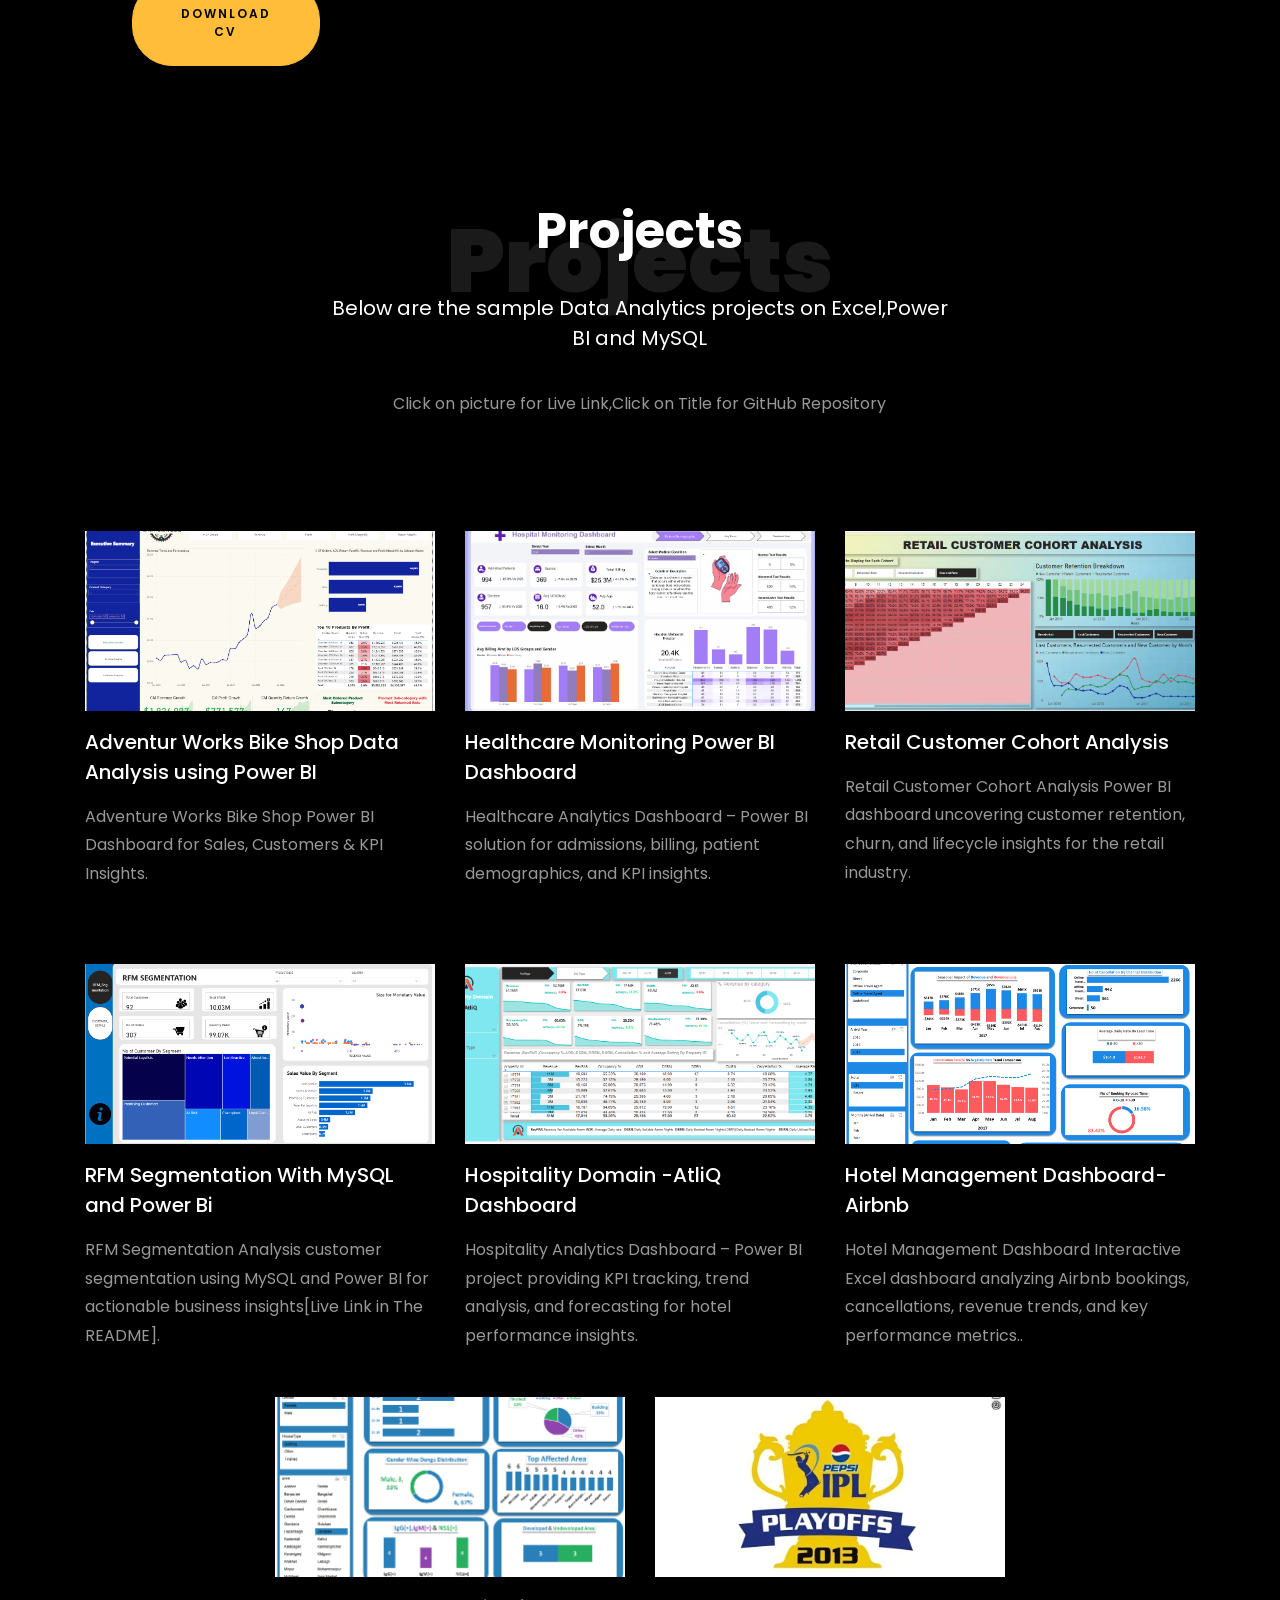
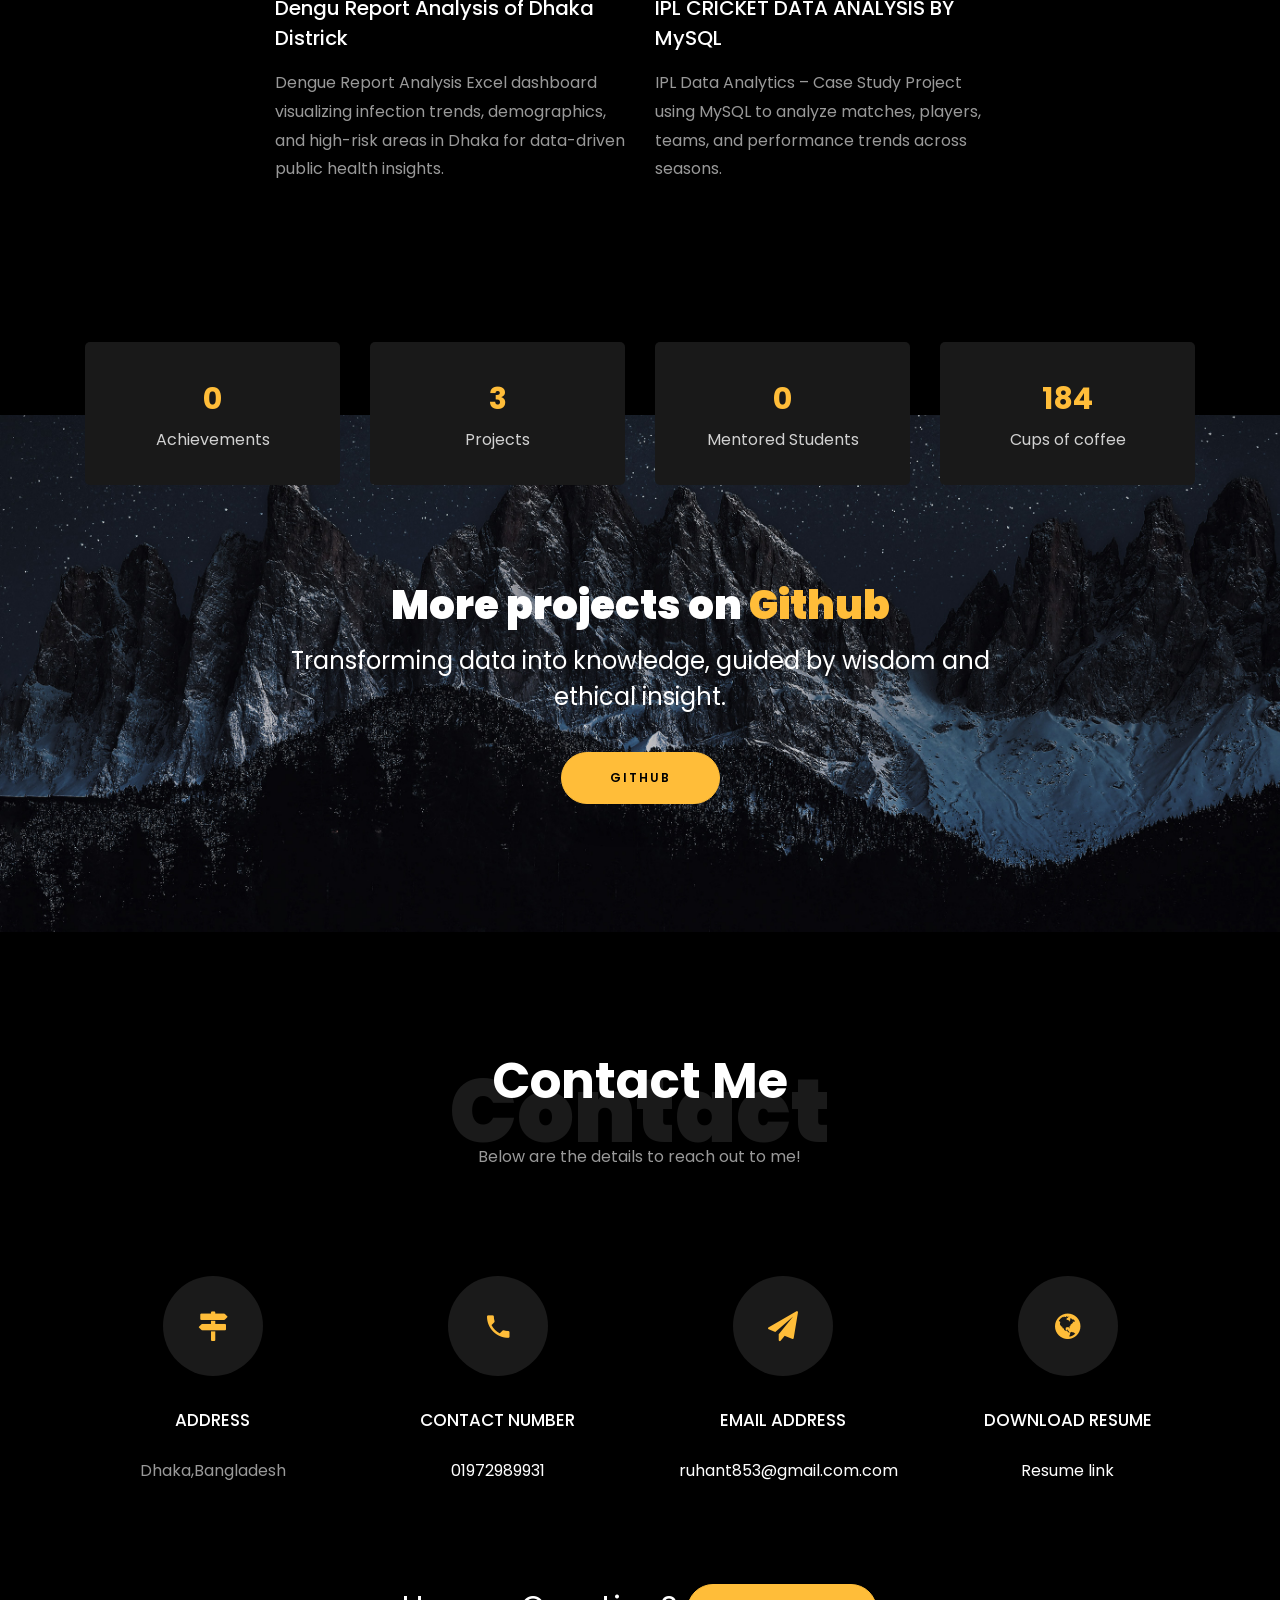
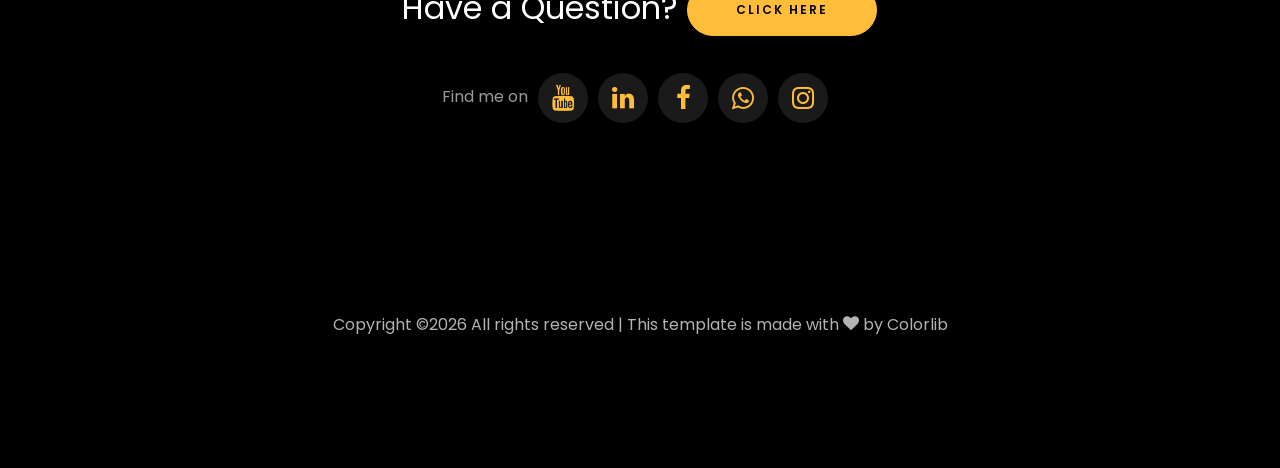
==== commit abc51d24: "Update margin-left style for 'About Me' heading Adjusted the margin-left style for the 'About Me' he" ====
--- a/index.html
+++ b/index.html
@@ -226,7 +226,7 @@
 							<div class="col-md-12 heading-section ftco-animate">
 								
 								<p></p><h1 class="big text-center" style="margin-left: 370px;">About</h1>
-								<h2 class="mb-4" style="text-align: center; margin-left: 370px;">About Me</h2>
+								<h2 class="mb-4" style="text-align: center; margin-left: 350px;">About Me</h2>
 
 								
 								<p>I am Tanvir Hassan Ruhan,an aspiring Data Analyst with a passion for turning raw data into actionable insights. I specialize in data analysis, visualization, and problem-solving, using tools like Excel, 
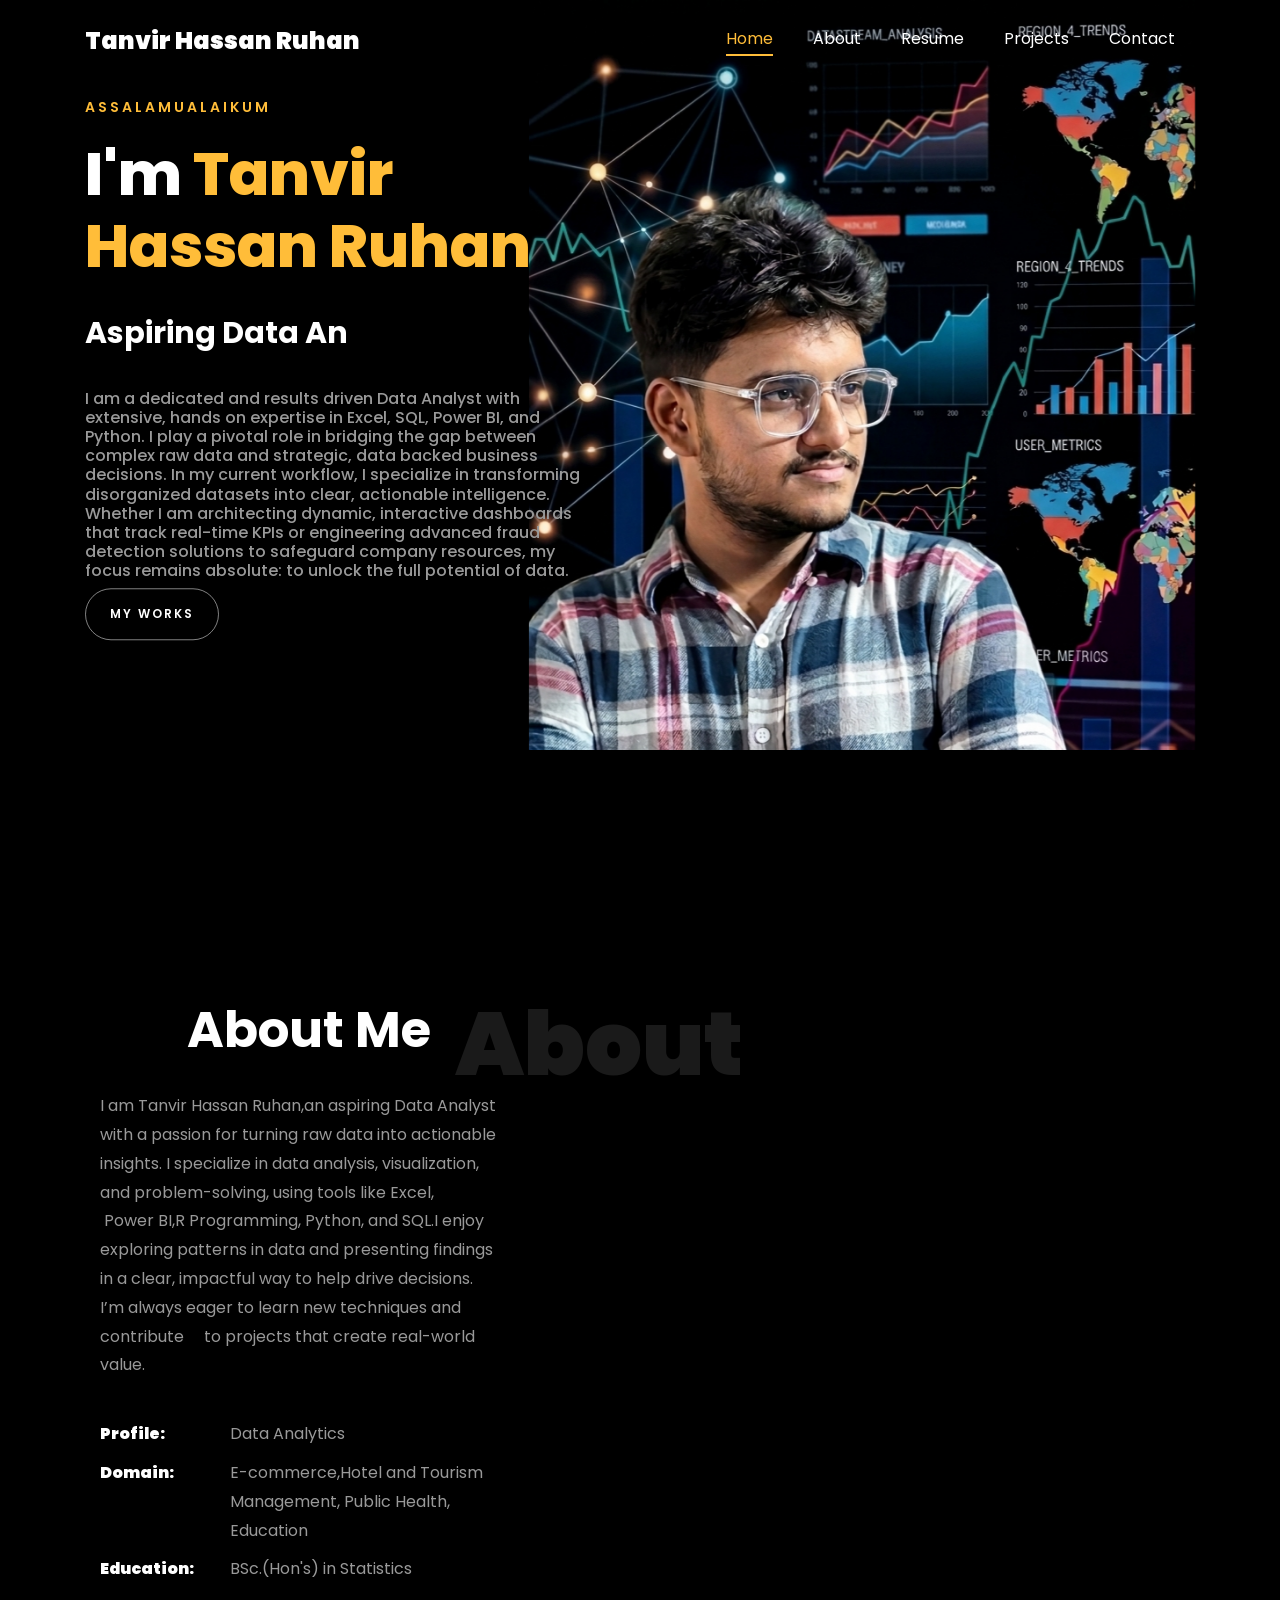
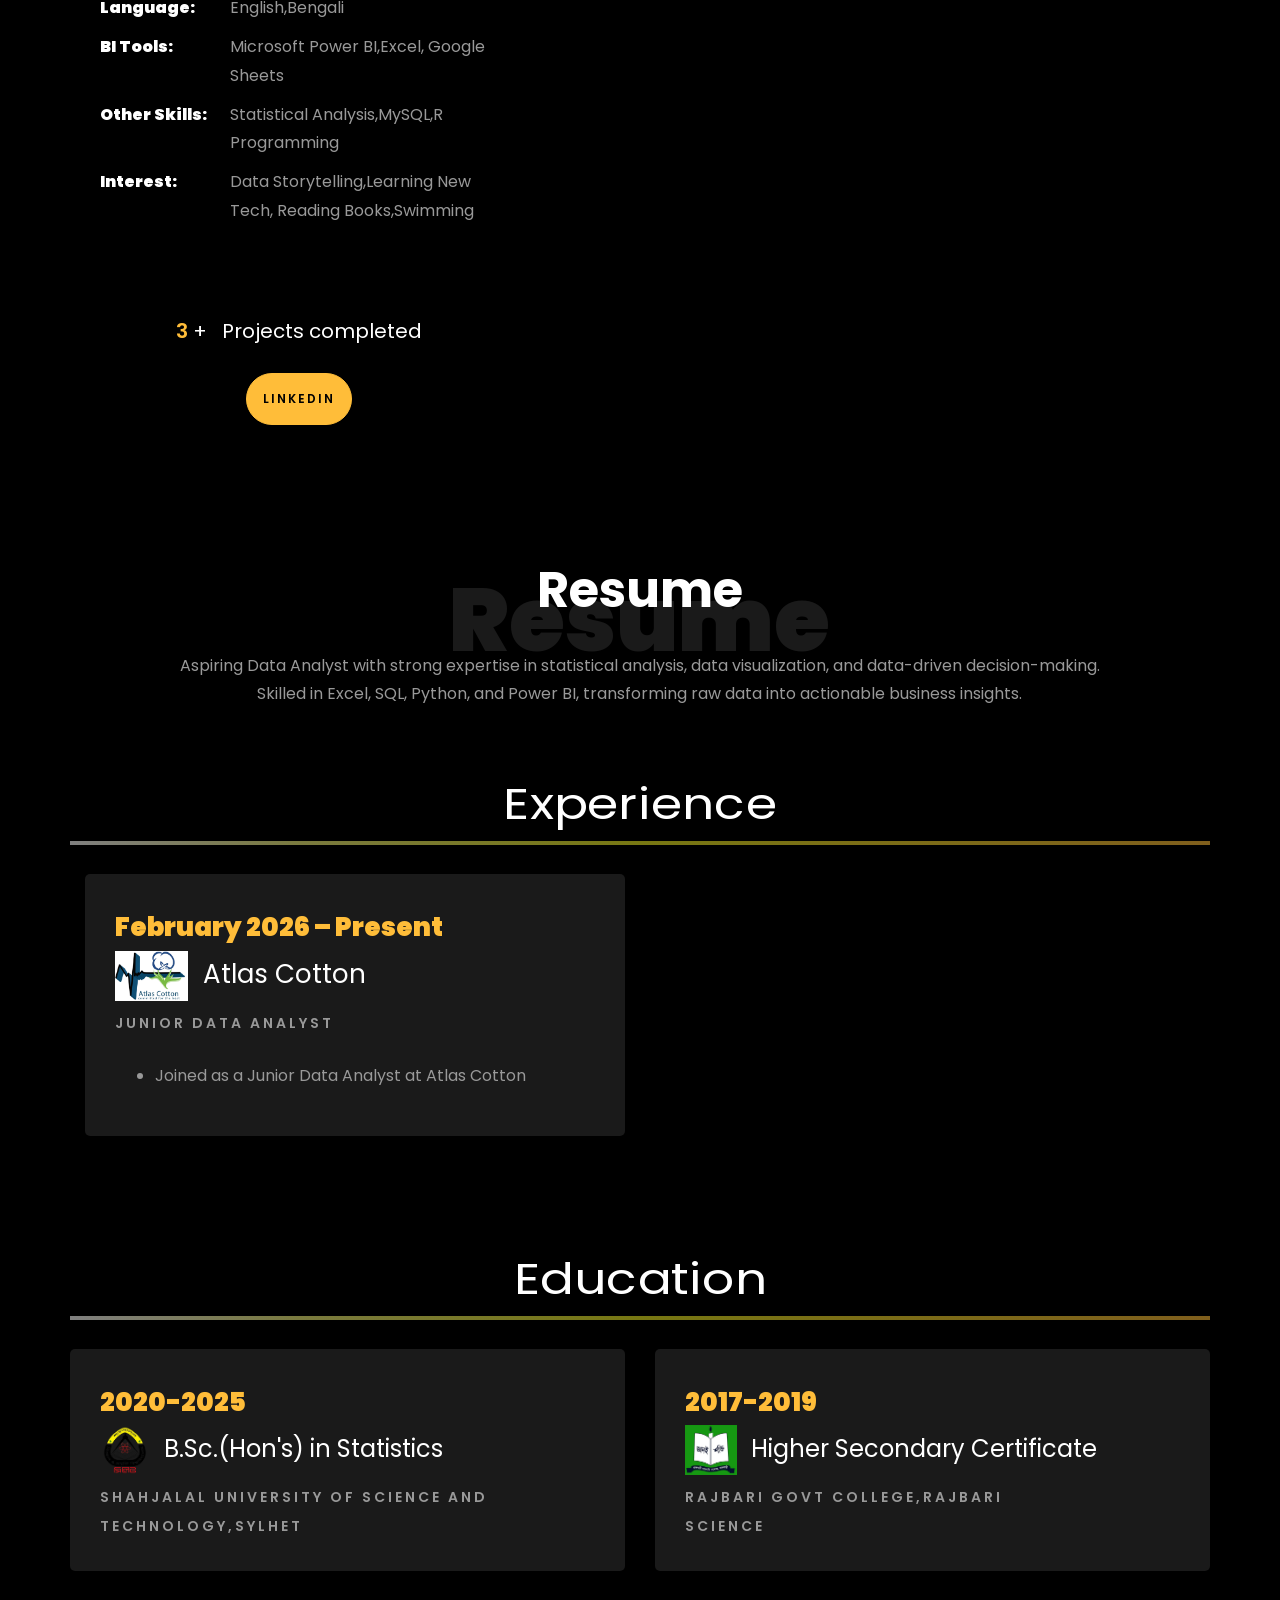
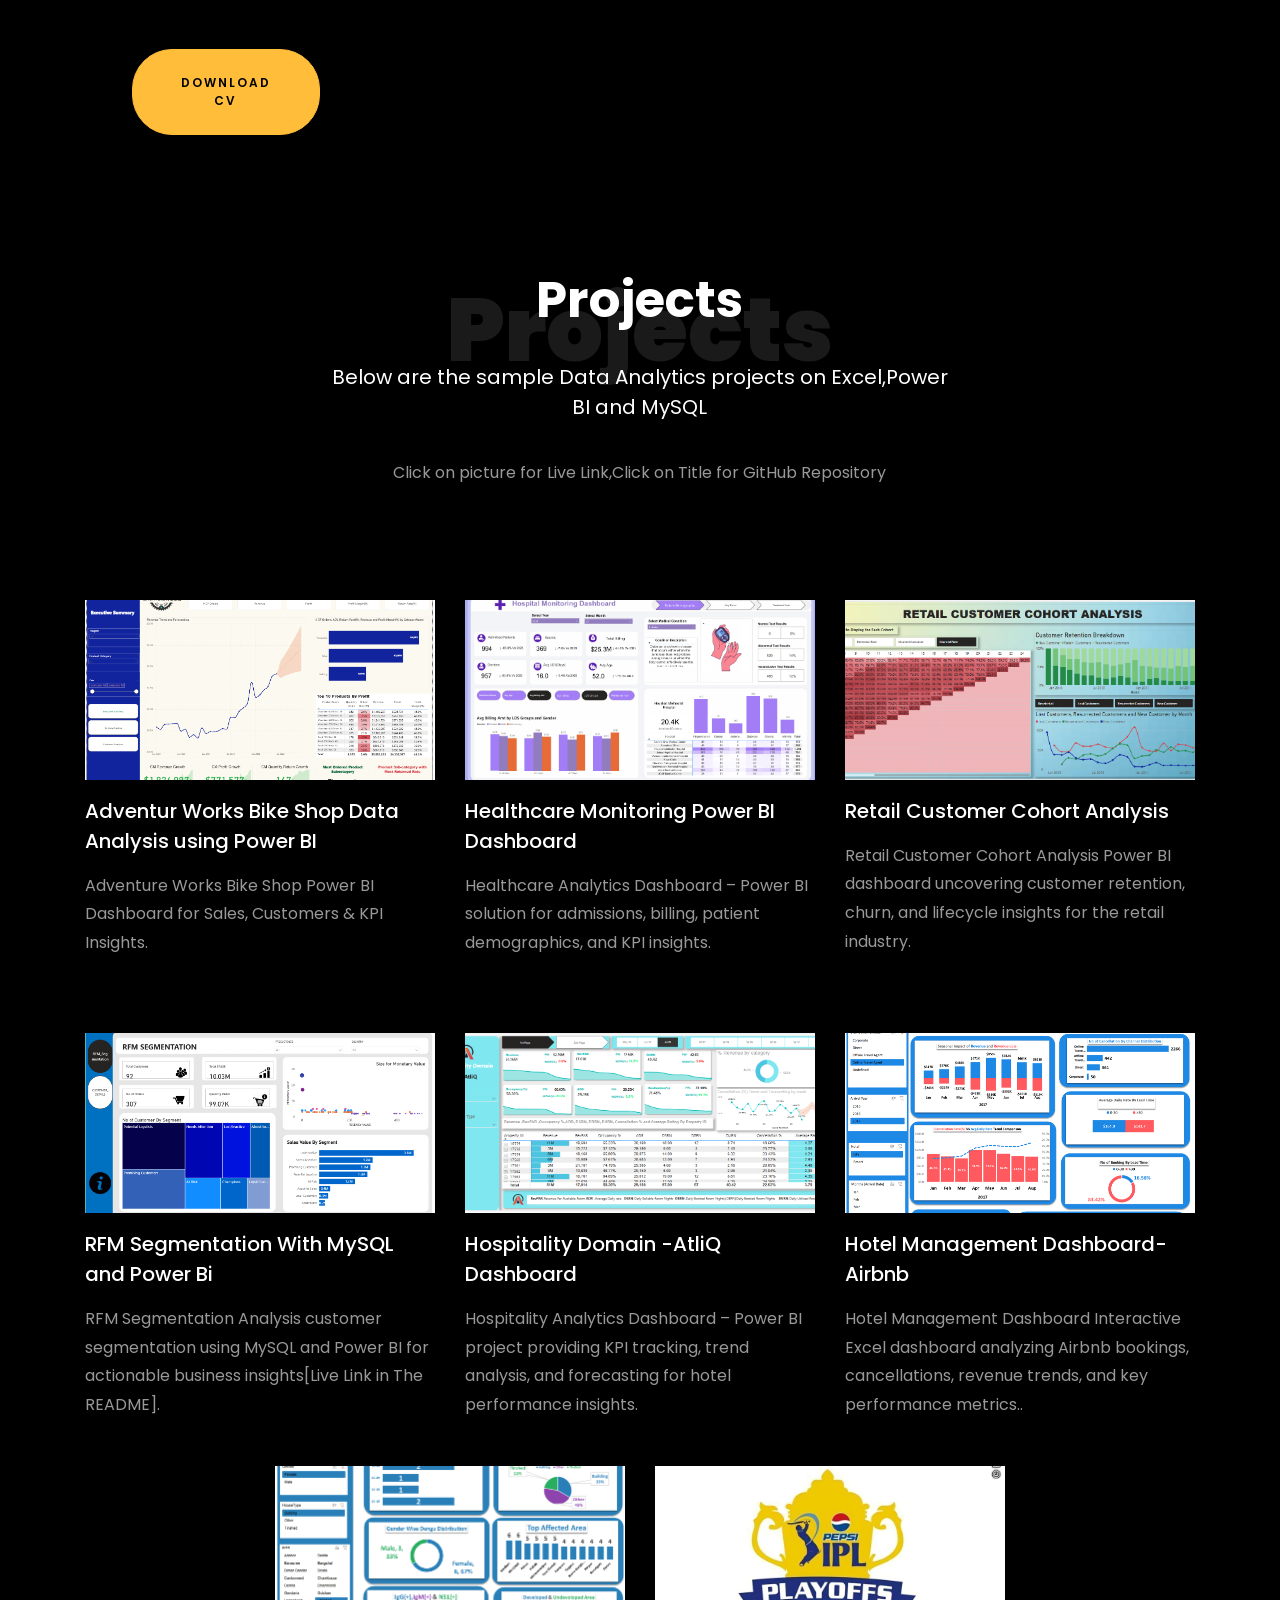
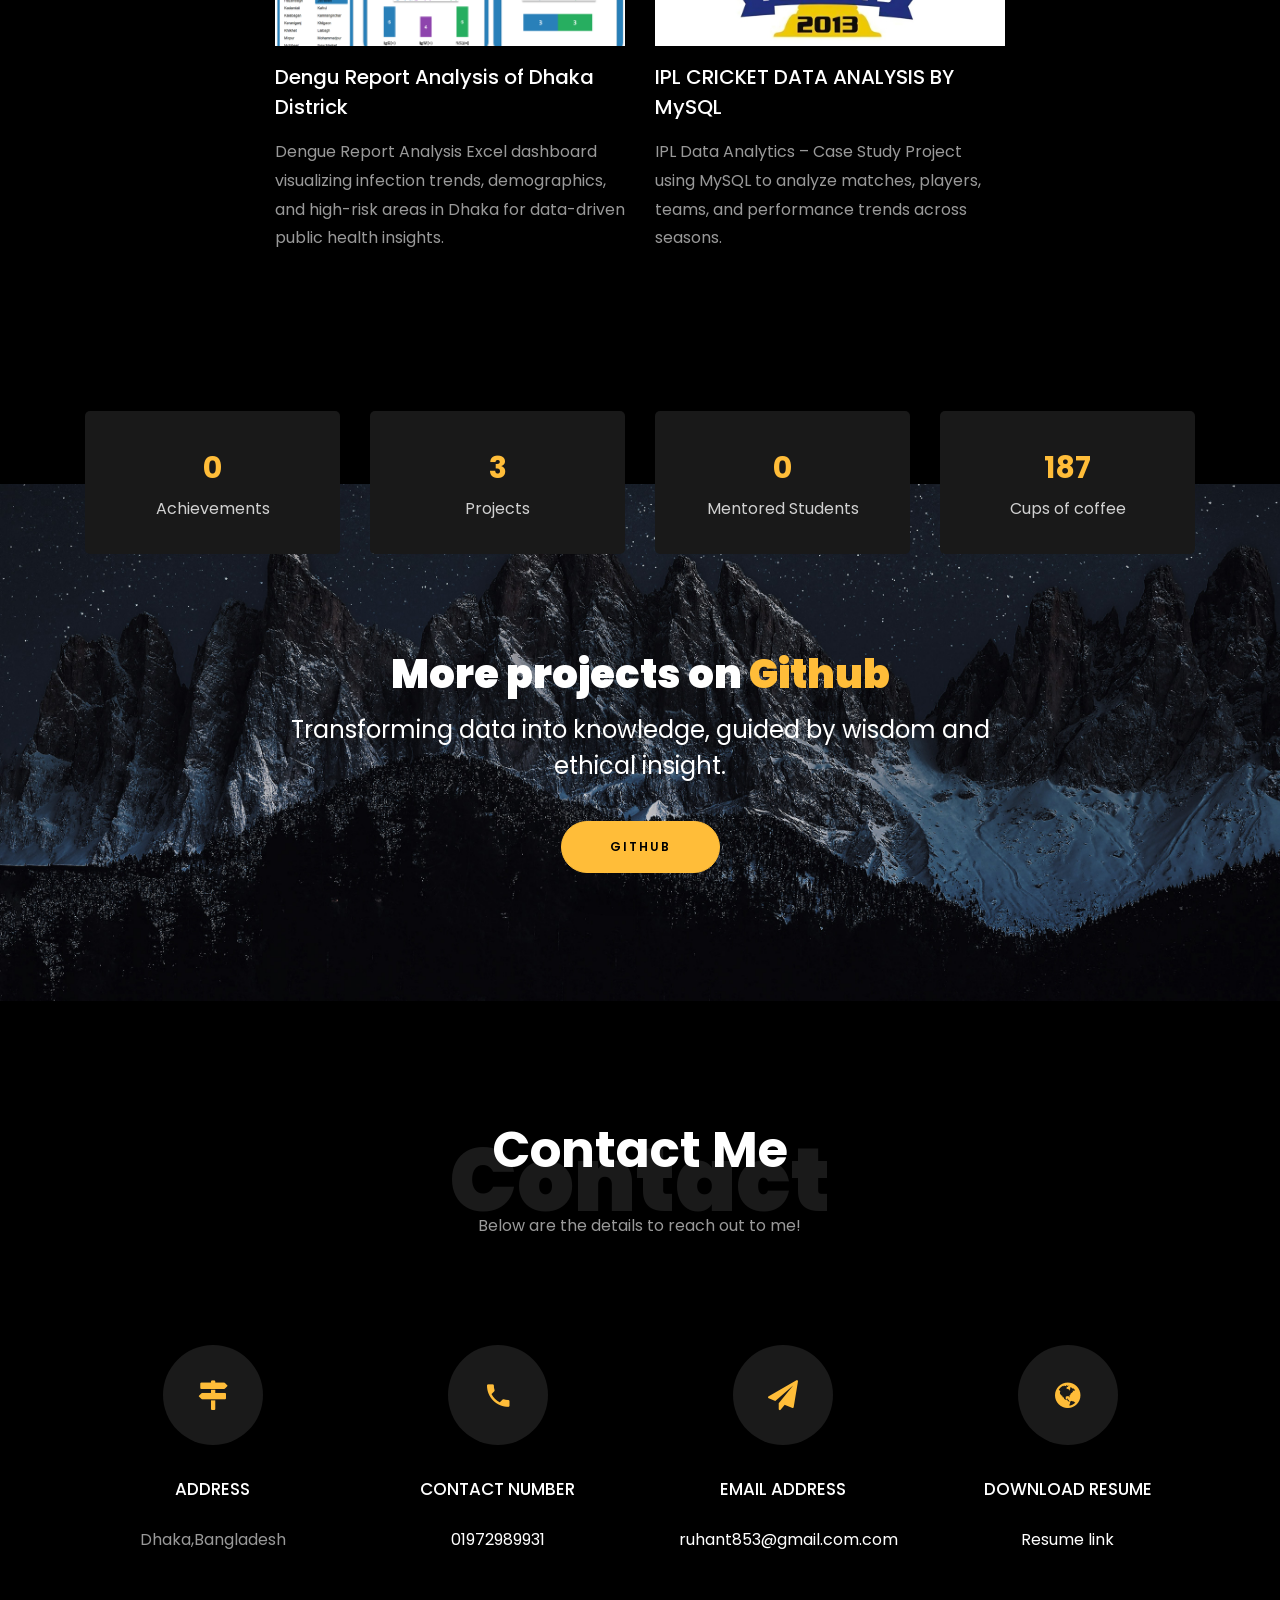
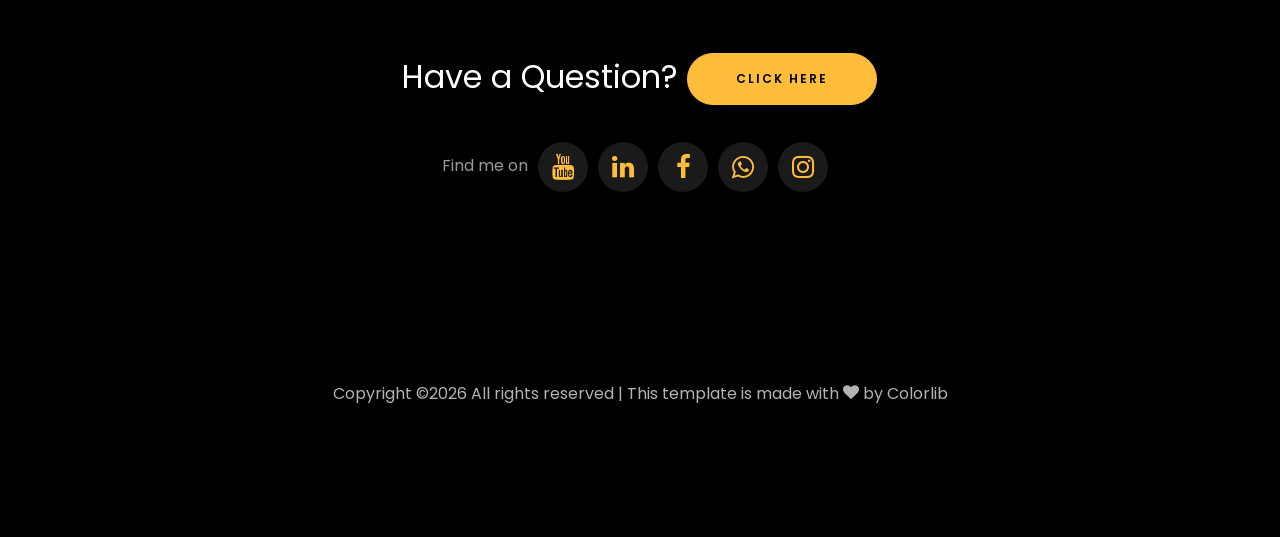
==== commit e9d362e1: "Update margin-left for 'About Me' heading Adjusted the margin-left style for the 'About Me' heading." ====
--- a/index.html
+++ b/index.html
@@ -226,7 +226,7 @@
 							<div class="col-md-12 heading-section ftco-animate">
 								
 								<p></p><h1 class="big text-center" style="margin-left: 370px;">About</h1>
-								<h2 class="mb-4" style="text-align: center; margin-left: 350px;">About Me</h2>
+								<h2 class="mb-4" style="text-align: center; margin-left: 20px;">About Me</h2>
 
 								
 								<p>I am Tanvir Hassan Ruhan,an aspiring Data Analyst with a passion for turning raw data into actionable insights. I specialize in data analysis, visualization, and problem-solving, using tools like Excel, 
